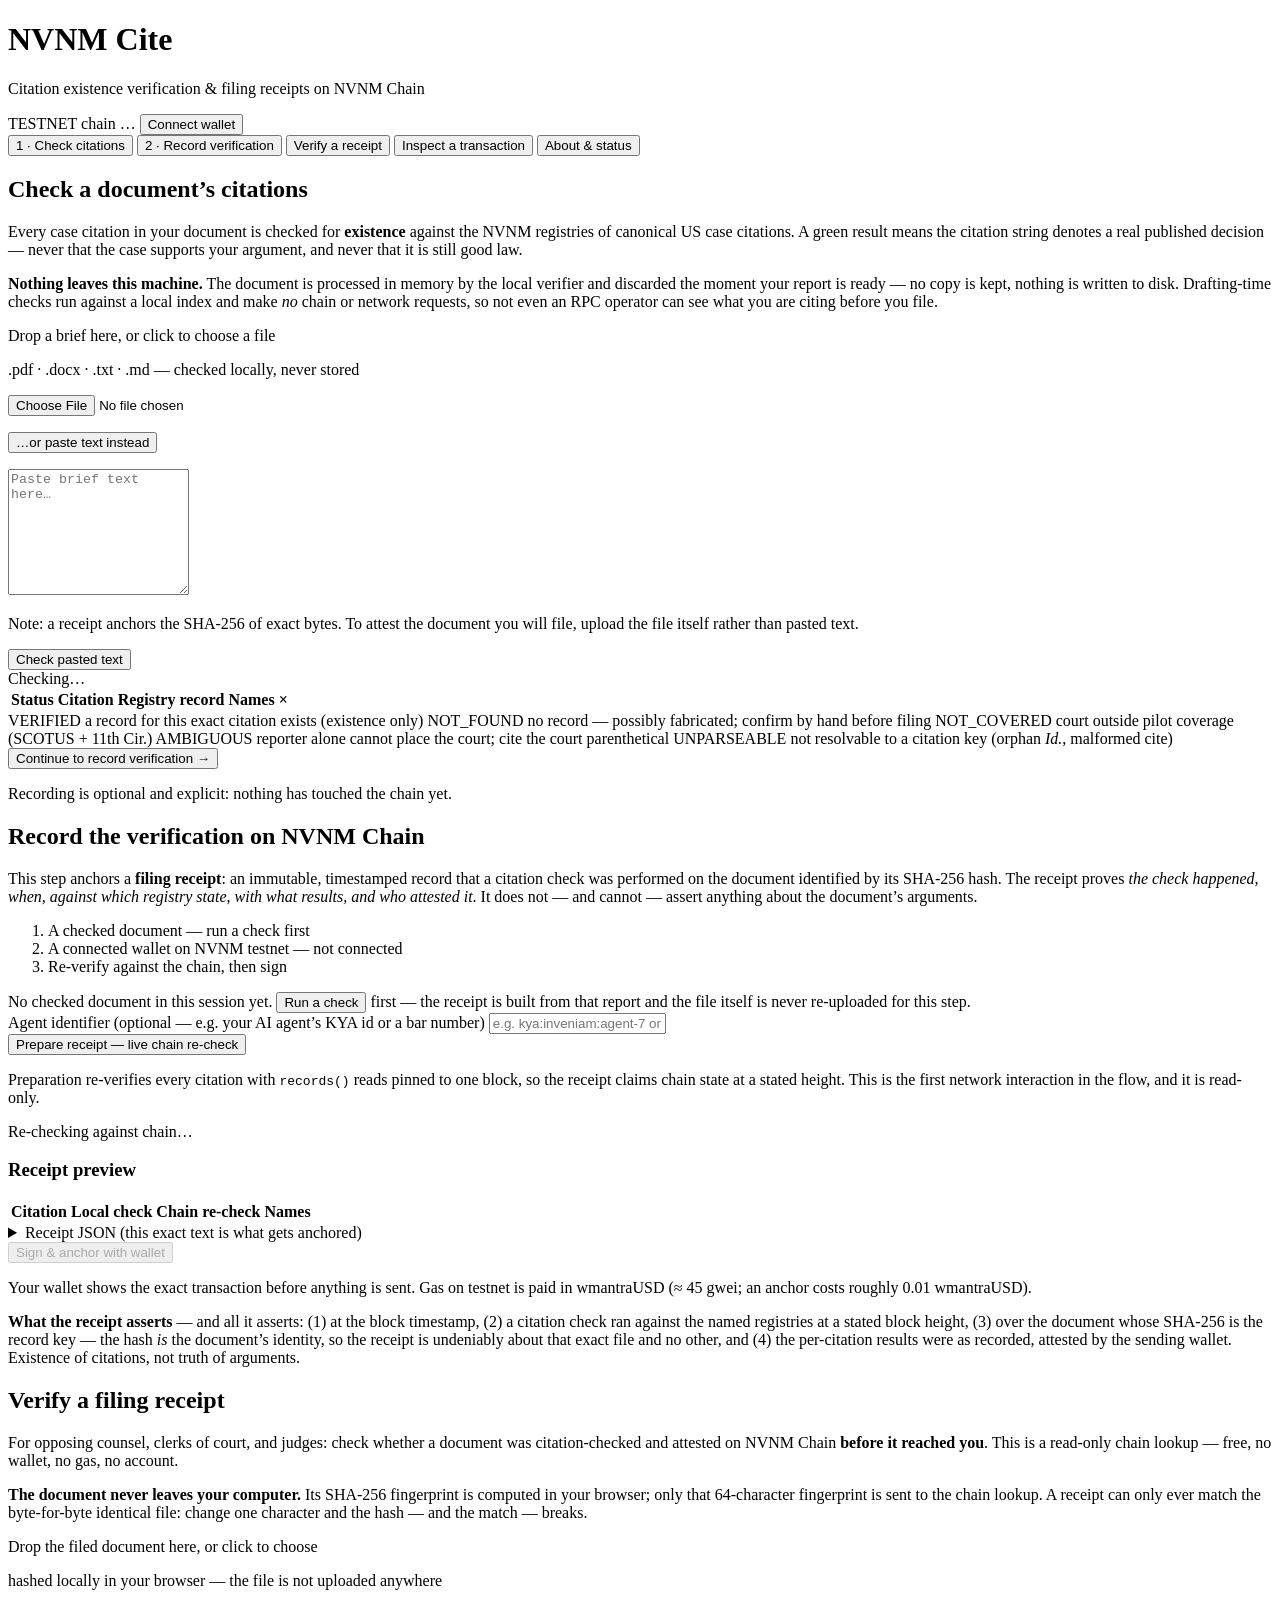
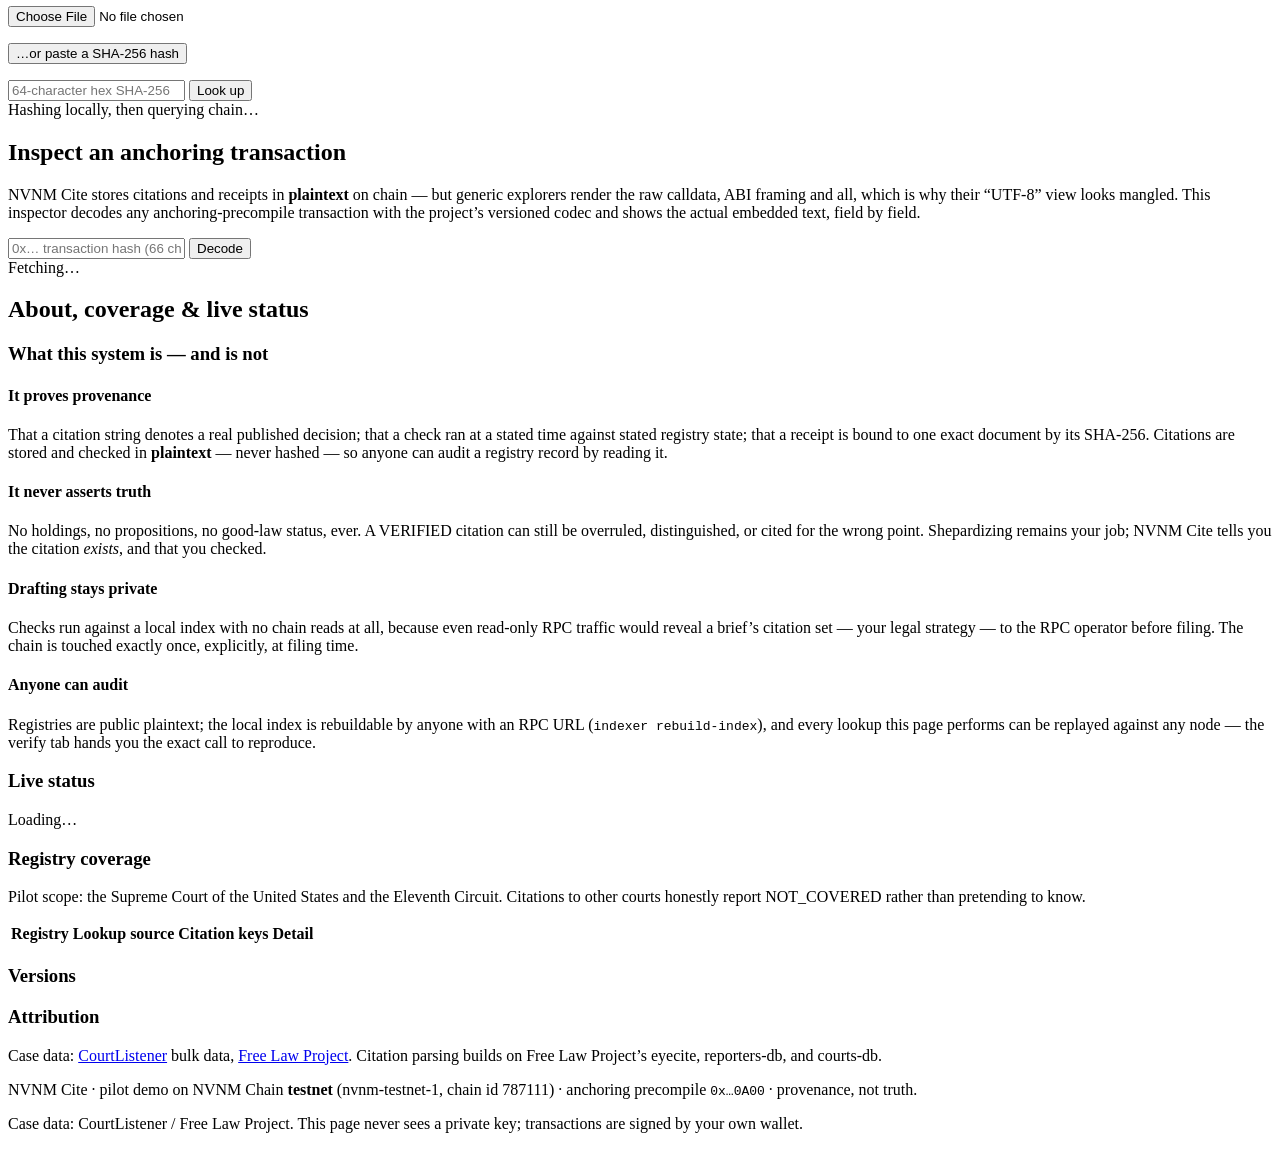
==== src/nvnm_cite/webapp/static/index.html @ 0bcef915 "webapp: lawyer-facing web demo - check / anchor receipt / free hash lookup / calldata decoder Stdlib" ====
<!doctype html>
<html lang="en">
<head>
<meta charset="utf-8">
<meta name="viewport" content="width=device-width, initial-scale=1">
<title>NVNM Cite — citation verification &amp; filing receipts</title>
<link rel="stylesheet" href="/app.css">
<link rel="icon" href="data:image/svg+xml,%3Csvg xmlns='http://www.w3.org/2000/svg' viewBox='0 0 100 100'%3E%3Ctext y='80' font-size='80'%3E%E2%9A%96%EF%B8%8F%3C/text%3E%3C/svg%3E">
</head>
<body>

<header class="masthead">
  <div class="masthead-inner">
    <div class="brand">
      <h1>NVNM&nbsp;Cite</h1>
      <p class="tagline">Citation existence verification &amp; filing receipts on NVNM&nbsp;Chain</p>
    </div>
    <div class="head-right">
      <span class="badge badge-testnet" id="net-badge" title="All activity here is on the NVNM test network">TESTNET</span>
      <span class="badge badge-muted" id="chain-badge">chain&nbsp;…</span>
      <button id="wallet-btn" class="btn btn-outline">Connect wallet</button>
    </div>
  </div>
  <div id="global-banner" class="banner hidden"></div>
</header>

<nav class="tabs" id="tabs">
  <button class="tab active" data-tab="check">1&nbsp;·&nbsp;Check citations</button>
  <button class="tab" data-tab="record">2&nbsp;·&nbsp;Record verification</button>
  <button class="tab" data-tab="verify">Verify a receipt</button>
  <button class="tab" data-tab="inspect">Inspect a transaction</button>
  <button class="tab" data-tab="about">About &amp; status</button>
</nav>

<main>

<!-- ============ 1 · CHECK ============ -->
<section class="panel active" id="panel-check">
  <div class="panel-head">
    <h2>Check a document’s citations</h2>
    <p>Every case citation in your document is checked for <strong>existence</strong> against the
    NVNM registries of canonical US case citations. A green result means the citation string
    denotes a real published decision — never that the case supports your argument, and never
    that it is still good law.</p>
  </div>

  <div class="callout callout-privacy">
    <strong>Nothing leaves this machine.</strong> The document is processed in memory by the local
    verifier and discarded the moment your report is ready — no copy is kept, nothing is written to
    disk. Drafting-time checks run against a local index and make <em>no</em> chain or network
    requests, so not even an RPC operator can see what you are citing before you file.
  </div>

  <div id="check-drop" class="dropzone" tabindex="0" role="button"
       aria-label="Upload a document to check">
    <p class="dz-main">Drop a brief here, or click to choose a file</p>
    <p class="dz-sub">.pdf · .docx · .txt · .md — checked locally, never stored</p>
  </div>
  <input type="file" id="check-file" class="hidden" accept=".pdf,.docx,.txt,.md,.text">
  <p class="alt-action"><button id="paste-toggle" class="linklike">…or paste text instead</button></p>
  <div id="paste-area" class="hidden">
    <textarea id="paste-text" rows="8" placeholder="Paste brief text here…"></textarea>
    <p class="hint">Note: a receipt anchors the SHA-256 of exact bytes. To attest the document you
    will file, upload the file itself rather than pasted text.</p>
    <button id="paste-check" class="btn">Check pasted text</button>
  </div>

  <div id="check-busy" class="busy hidden">Checking…</div>
  <div id="check-error" class="error hidden"></div>
  <div id="check-result" class="hidden">
    <div class="doc-card" id="check-doc"></div>
    <div class="summary-chips" id="check-summary"></div>
    <div id="check-warning"></div>
    <table class="cite-table" id="check-table">
      <thead><tr>
        <th>Status</th><th>Citation</th><th>Registry record</th><th>Names</th><th>×</th>
      </tr></thead>
      <tbody></tbody>
    </table>
    <div class="legend">
      <span><span class="chip chip-VERIFIED">VERIFIED</span> a record for this exact citation exists (existence only)</span>
      <span><span class="chip chip-NOT_FOUND">NOT_FOUND</span> no record — possibly fabricated; confirm by hand before filing</span>
      <span><span class="chip chip-NOT_COVERED">NOT_COVERED</span> court outside pilot coverage (SCOTUS + 11th Cir.)</span>
      <span><span class="chip chip-AMBIGUOUS_JURISDICTION">AMBIGUOUS</span> reporter alone cannot place the court; cite the court parenthetical</span>
      <span><span class="chip chip-UNPARSEABLE">UNPARSEABLE</span> not resolvable to a citation key (orphan <em>Id.</em>, malformed cite)</span>
    </div>
    <div class="next-step">
      <button id="to-record" class="btn btn-primary">Continue to record verification →</button>
      <p class="hint">Recording is optional and explicit: nothing has touched the chain yet.</p>
    </div>
  </div>
</section>

<!-- ============ 2 · RECORD ============ -->
<section class="panel" id="panel-record">
  <div class="panel-head">
    <h2>Record the verification on NVNM Chain</h2>
    <p>This step anchors a <strong>filing receipt</strong>: an immutable, timestamped record that a
    citation check was performed on the document identified by its SHA-256 hash. The receipt proves
    <em>the check happened, when, against which registry state, with what results, and who attested
    it</em>. It does not — and cannot — assert anything about the document’s arguments.</p>
  </div>

  <ol class="steps">
    <li id="step-report" class="step">A checked document <span class="step-state" id="step-report-state">— run a check first</span></li>
    <li id="step-wallet" class="step">A connected wallet on NVNM testnet <span class="step-state" id="step-wallet-state">— not connected</span></li>
    <li id="step-anchor" class="step">Re-verify against the chain, then sign</li>
  </ol>

  <div id="record-nodoc" class="callout">No checked document in this session yet.
    <button class="linklike" id="record-gocheck">Run a check</button> first — the receipt is built
    from that report and the file itself is never re-uploaded for this step.</div>

  <div id="record-main" class="hidden">
    <div class="doc-card" id="record-doc"></div>

    <div class="field-row">
      <label for="kya-id">Agent identifier (optional — e.g. your AI agent’s KYA id or a bar number)</label>
      <input type="text" id="kya-id" maxlength="120" placeholder="e.g. kya:inveniam:agent-7 or attorney-of-record">
    </div>

    <button id="prepare-btn" class="btn btn-primary">Prepare receipt — live chain re-check</button>
    <p class="hint">Preparation re-verifies every citation with <code>records()</code> reads pinned
    to one block, so the receipt claims chain state at a stated height. This is the first network
    interaction in the flow, and it is read-only.</p>

    <div id="prepare-busy" class="busy hidden">Re-checking against chain…</div>
    <div id="prepare-error" class="error hidden"></div>

    <div id="prepare-result" class="hidden">
      <h3>Receipt preview</h3>
      <div class="kv" id="prepare-meta"></div>
      <table class="cite-table" id="prepare-table">
        <thead><tr><th>Citation</th><th>Local check</th><th>Chain re-check</th><th>Names</th></tr></thead>
        <tbody></tbody>
      </table>
      <details class="json-details"><summary>Receipt JSON (this exact text is what gets anchored)</summary>
        <pre id="receipt-json" class="codeblock"></pre>
      </details>
      <div id="size-meter" class="size-meter"></div>
      <div id="setup-box" class="hidden callout callout-warn"></div>
      <div id="probe-box"></div>
      <button id="anchor-btn" class="btn btn-primary" disabled>Sign &amp; anchor with wallet</button>
      <p class="hint">Your wallet shows the exact transaction before anything is sent. Gas on
      testnet is paid in wmantraUSD (≈ 45&nbsp;gwei; an anchor costs roughly 0.01&nbsp;wmantraUSD).</p>
    </div>

    <div id="anchor-status" class="hidden"></div>
  </div>

  <div class="callout">
    <strong>What the receipt asserts</strong> — and all it asserts: (1) at the block timestamp, (2)
    a citation check ran against the named registries at a stated block height, (3) over the
    document whose SHA-256 is the record key — the hash <em>is</em> the document’s identity, so the
    receipt is undeniably about that exact file and no other, and (4) the per-citation results were
    as recorded, attested by the sending wallet. Existence of citations, not truth of arguments.
  </div>
</section>

<!-- ============ VERIFY ============ -->
<section class="panel" id="panel-verify">
  <div class="panel-head">
    <h2>Verify a filing receipt</h2>
    <p>For opposing counsel, clerks of court, and judges: check whether a document was
    citation-checked and attested on NVNM Chain <strong>before it reached you</strong>. This is a
    read-only chain lookup — free, no wallet, no gas, no account.</p>
  </div>

  <div class="callout callout-privacy">
    <strong>The document never leaves your computer.</strong> Its SHA-256 fingerprint is computed
    in your browser; only that 64-character fingerprint is sent to the chain lookup. A receipt can
    only ever match the byte-for-byte identical file: change one character and the hash — and the
    match — breaks.
  </div>

  <div id="verify-drop" class="dropzone" tabindex="0" role="button"
       aria-label="Choose a document to verify">
    <p class="dz-main">Drop the filed document here, or click to choose</p>
    <p class="dz-sub">hashed locally in your browser — the file is not uploaded anywhere</p>
  </div>
  <input type="file" id="verify-file" class="hidden">
  <p class="alt-action"><button id="hash-toggle" class="linklike">…or paste a SHA-256 hash</button></p>
  <div id="hash-area" class="hidden field-row">
    <input type="text" id="hash-input" maxlength="64" placeholder="64-character hex SHA-256" spellcheck="false">
    <button id="hash-lookup" class="btn">Look up</button>
  </div>

  <div id="verify-busy" class="busy hidden">Hashing locally, then querying chain…</div>
  <div id="verify-error" class="error hidden"></div>
  <div id="verify-result" class="hidden"></div>
</section>

<!-- ============ INSPECT ============ -->
<section class="panel" id="panel-inspect">
  <div class="panel-head">
    <h2>Inspect an anchoring transaction</h2>
    <p>NVNM Cite stores citations and receipts in <strong>plaintext</strong> on chain — but generic
    explorers render the raw calldata, ABI framing and all, which is why their “UTF-8” view looks
    mangled. This inspector decodes any anchoring-precompile transaction with the project’s
    versioned codec and shows the actual embedded text, field by field.</p>
  </div>
  <div class="field-row">
    <input type="text" id="tx-input" maxlength="66" spellcheck="false"
           placeholder="0x… transaction hash (66 characters)">
    <button id="tx-inspect" class="btn">Decode</button>
  </div>
  <div id="inspect-busy" class="busy hidden">Fetching…</div>
  <div id="inspect-error" class="error hidden"></div>
  <div id="inspect-result" class="hidden"></div>
</section>

<!-- ============ ABOUT ============ -->
<section class="panel" id="panel-about">
  <div class="panel-head">
    <h2>About, coverage &amp; live status</h2>
  </div>

  <h3>What this system is — and is not</h3>
  <div class="about-grid">
    <div class="about-card">
      <h4>It proves provenance</h4>
      <p>That a citation string denotes a real published decision; that a check ran at a stated
      time against stated registry state; that a receipt is bound to one exact document by its
      SHA-256. Citations are stored and checked in <strong>plaintext</strong> — never hashed — so
      anyone can audit a registry record by reading it.</p>
    </div>
    <div class="about-card">
      <h4>It never asserts truth</h4>
      <p>No holdings, no propositions, no good-law status, ever. A VERIFIED citation can still be
      overruled, distinguished, or cited for the wrong point. Shepardizing remains your job;
      NVNM&nbsp;Cite tells you the citation <em>exists</em>, and that you checked.</p>
    </div>
    <div class="about-card">
      <h4>Drafting stays private</h4>
      <p>Checks run against a local index with no chain reads at all, because even read-only RPC
      traffic would reveal a brief’s citation set — your legal strategy — to the RPC operator
      before filing. The chain is touched exactly once, explicitly, at filing time.</p>
    </div>
    <div class="about-card">
      <h4>Anyone can audit</h4>
      <p>Registries are public plaintext; the local index is rebuildable by anyone with an RPC URL
      (<code>indexer rebuild-index</code>), and every lookup this page performs can be replayed
      against any node — the verify tab hands you the exact call to reproduce.</p>
    </div>
  </div>

  <h3>Live status</h3>
  <div id="about-status" class="kv">Loading…</div>

  <h3>Registry coverage</h3>
  <p class="hint">Pilot scope: the Supreme Court of the United States and the Eleventh Circuit.
  Citations to other courts honestly report NOT_COVERED rather than pretending to know.</p>
  <table class="cite-table" id="coverage-table">
    <thead><tr><th>Registry</th><th>Lookup source</th><th>Citation keys</th><th>Detail</th></tr></thead>
    <tbody></tbody>
  </table>

  <h3>Versions</h3>
  <div id="about-versions" class="kv"></div>

  <h3>Attribution</h3>
  <p id="about-attribution">Case data: <a href="https://www.courtlistener.com" rel="noopener">CourtListener</a>
  bulk data, <a href="https://free.law" rel="noopener">Free Law Project</a>. Citation parsing builds on
  Free Law Project’s eyecite, reporters-db, and courts-db.</p>
</section>

</main>

<footer>
  <p>NVNM Cite · pilot demo on NVNM Chain <strong>testnet</strong> (nvnm-testnet-1, chain id 787111) ·
  anchoring precompile <code>0x…0A00</code> · provenance, not truth.</p>
  <p>Case data: CourtListener / Free Law Project. This page never sees a private key; transactions
  are signed by your own wallet.</p>
</footer>

<script src="/app.js"></script>
</body>
</html>
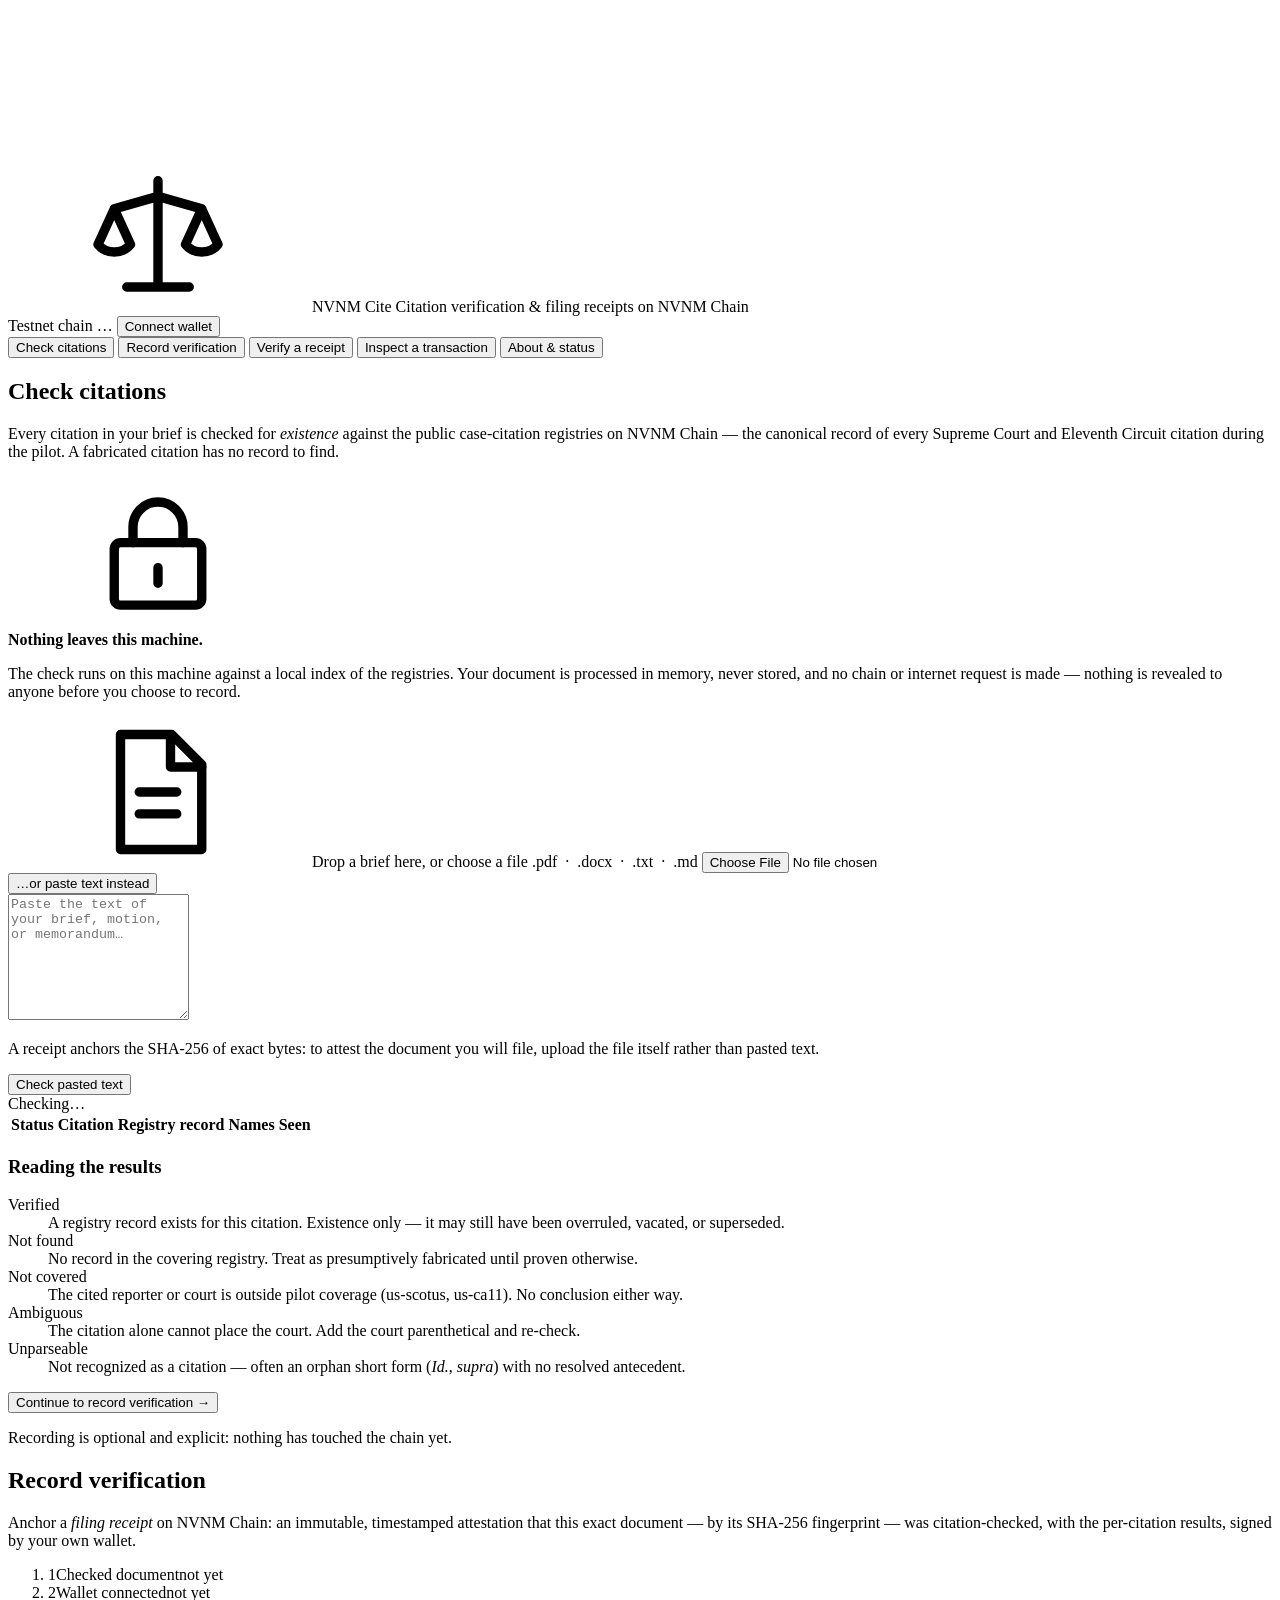
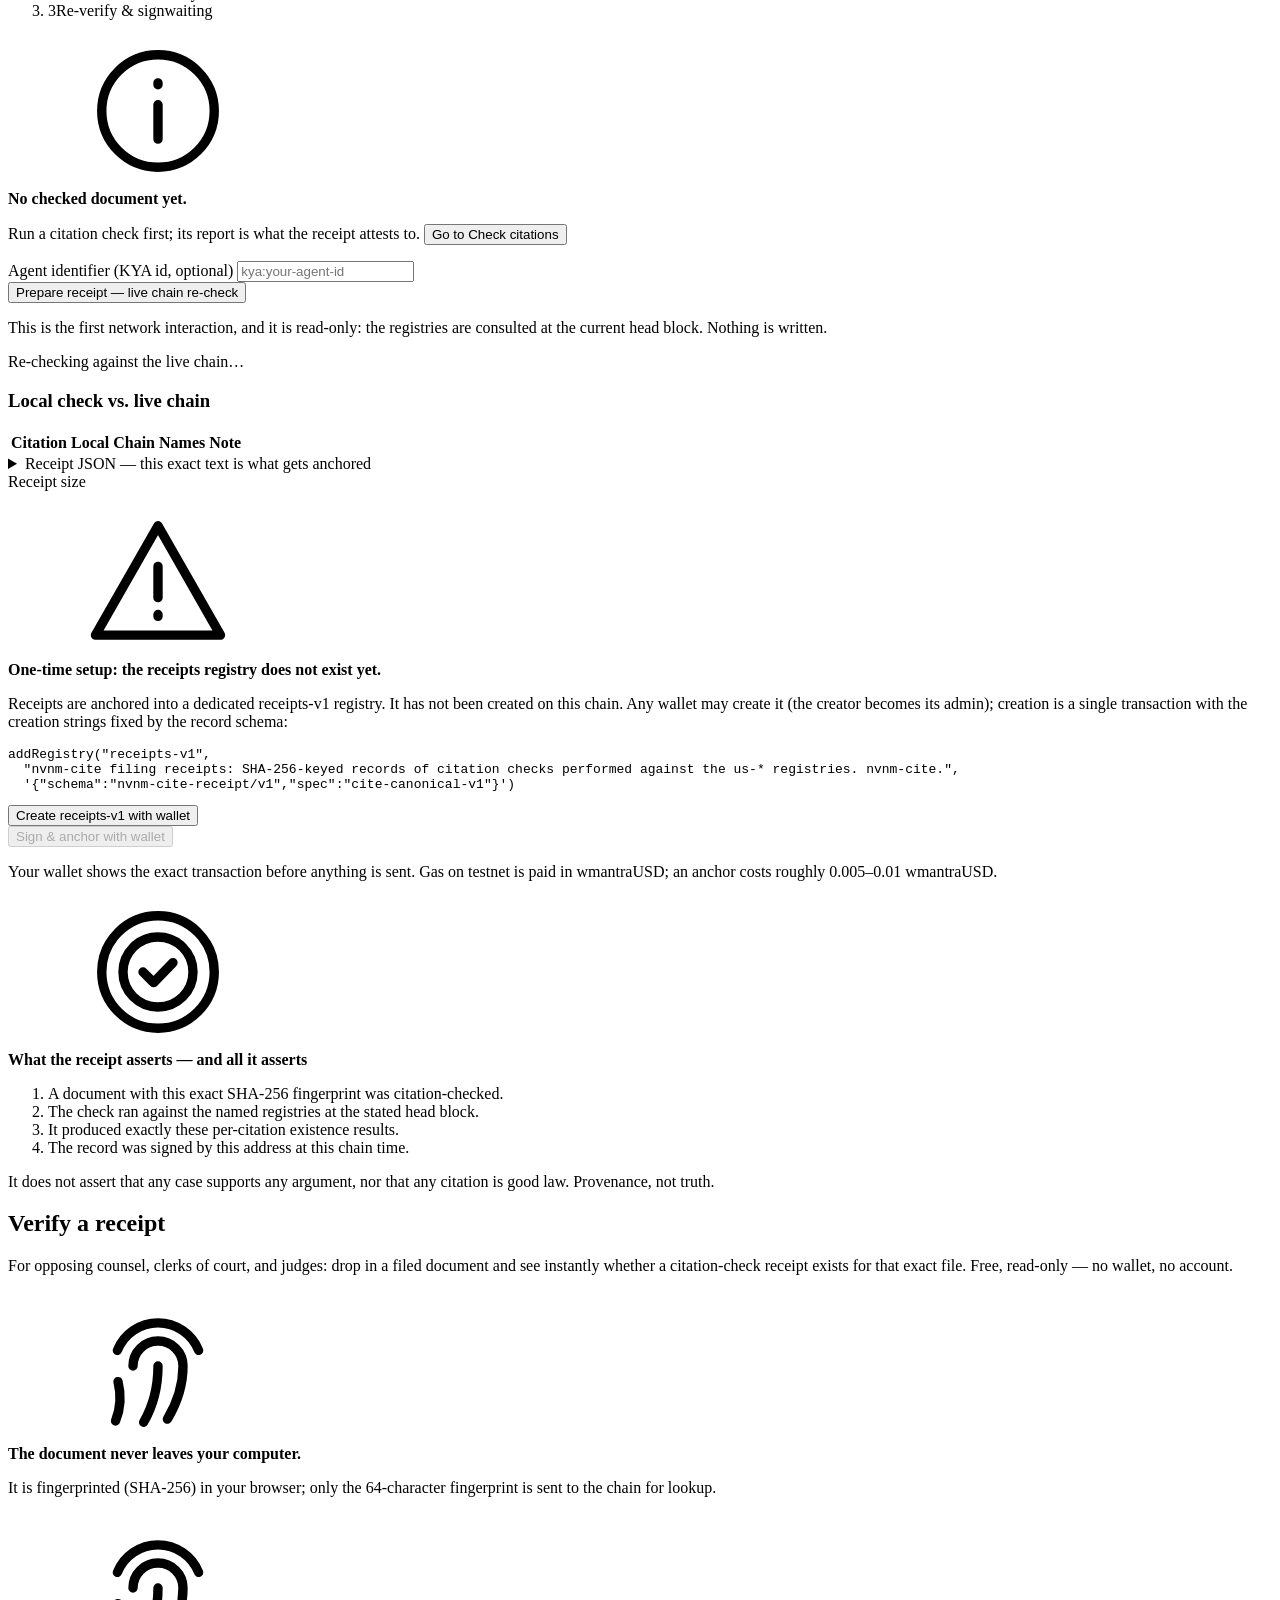
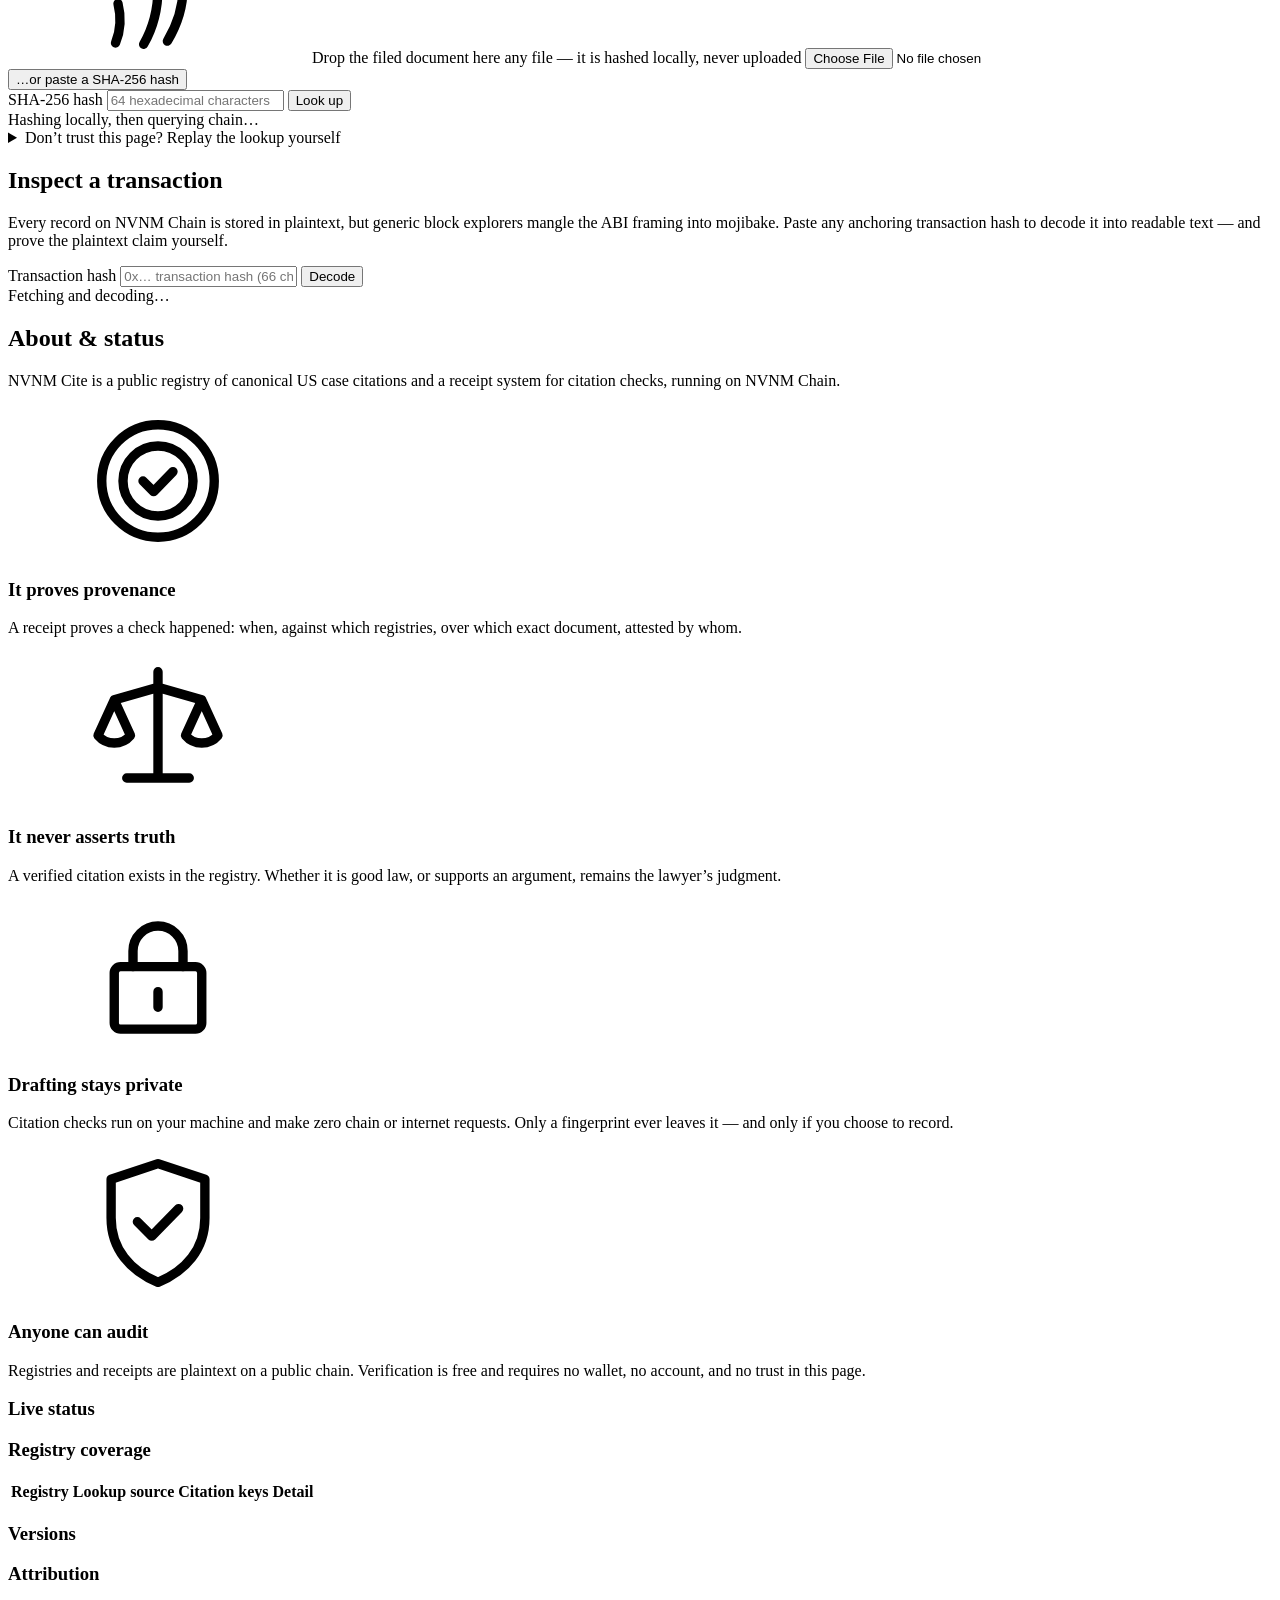
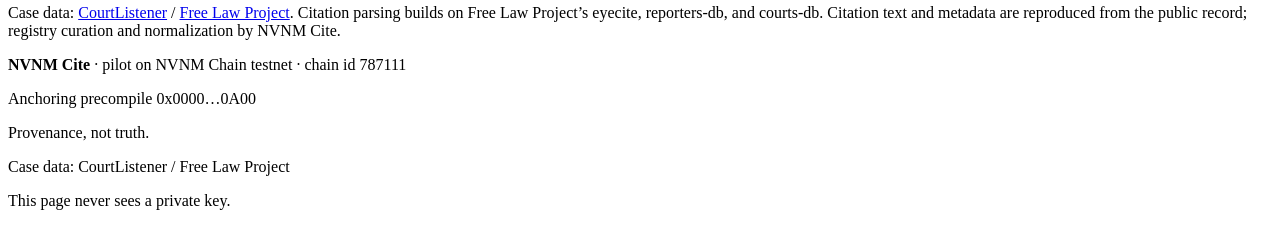
==== commit fc7348b8: "webapp: enterprise UI from Claude Design handoff - fonts self-hosted, contract preserved index.html/" ====
--- a/src/nvnm_cite/webapp/static/index.html
+++ b/src/nvnm_cite/webapp/static/index.html
@@ -1,278 +1,370 @@
-<!doctype html>
+<!DOCTYPE html>
 <html lang="en">
 <head>
 <meta charset="utf-8">
 <meta name="viewport" content="width=device-width, initial-scale=1">
-<title>NVNM Cite — citation verification &amp; filing receipts</title>
+<title>NVNM Cite — Citation verification &amp; filing receipts</title>
 <link rel="stylesheet" href="/app.css">
-<link rel="icon" href="data:image/svg+xml,%3Csvg xmlns='http://www.w3.org/2000/svg' viewBox='0 0 100 100'%3E%3Ctext y='80' font-size='80'%3E%E2%9A%96%EF%B8%8F%3C/text%3E%3C/svg%3E">
+<link rel="icon" href="data:image/svg+xml,%3Csvg xmlns='http://www.w3.org/2000/svg' viewBox='0 0 24 24' fill='none' stroke='%231c3354' stroke-width='1.5' stroke-linecap='round' stroke-linejoin='round'%3E%3Cpath d='M12 3v17M7 20h10M12 5.5 5 7.5M12 5.5l7 2M5 7.5l-2.6 5.7a3.4 3.4 0 0 0 5.2 0L5 7.5ZM19 7.5l-2.6 5.7a3.4 3.4 0 0 0 5.2 0L19 7.5Z'/%3E%3C/svg%3E">
+<script src="/app.js" defer></script>
 </head>
 <body>
 
+<svg class="sprite" aria-hidden="true" focusable="false">
+  <symbol fill="none" stroke="currentColor" stroke-width="1.5" stroke-linecap="round" stroke-linejoin="round" id="i-scales" viewBox="0 0 24 24"><path d="M12 3v17M7 20h10M12 5.5 5 7.5M12 5.5l7 2M5 7.5l-2.6 5.7a3.4 3.4 0 0 0 5.2 0L5 7.5ZM19 7.5l-2.6 5.7a3.4 3.4 0 0 0 5.2 0L19 7.5Z"></path></symbol>
+  <symbol fill="none" stroke="currentColor" stroke-width="1.5" stroke-linecap="round" stroke-linejoin="round" id="i-shield" viewBox="0 0 24 24"><path d="M12 2.5 19.5 5v6.2c0 5-3.1 8.5-7.5 10.3-4.4-1.8-7.5-5.3-7.5-10.3V5L12 2.5Z"></path><path d="m8.7 11.8 2.3 2.3 4.3-4.4"></path></symbol>
+  <symbol fill="none" stroke="currentColor" stroke-width="1.5" stroke-linecap="round" stroke-linejoin="round" id="i-doc" viewBox="0 0 24 24"><path d="M6 2.8h8.2L19 7.6v13.6H6V2.8Z"></path><path d="M14 3v5h5M9 12h6M9 15.5h6"></path></symbol>
+  <symbol fill="none" stroke="currentColor" stroke-width="1.5" stroke-linecap="round" stroke-linejoin="round" id="i-fingerprint" viewBox="0 0 24 24"><path d="M5.5 9.5a7 7 0 0 1 13 0"></path><path d="M8 12a4 4 0 0 1 8 0c0 3-1 6-2.5 8.5"></path><path d="M12 12c0 3.4-.8 6.4-2.3 9"></path><path d="M5.6 14.5c.6 2.4.3 4.6-.4 6.3"></path></symbol>
+  <symbol fill="none" stroke="currentColor" stroke-width="1.5" stroke-linecap="round" stroke-linejoin="round" id="i-linkout" viewBox="0 0 24 24"><path d="M10 4H4v16h16v-6"></path><path d="M14 3h7v7M21 3l-9.5 9.5"></path></symbol>
+  <symbol fill="none" stroke="currentColor" stroke-width="1.5" stroke-linecap="round" stroke-linejoin="round" id="i-seal" viewBox="0 0 24 24"><circle cx="12" cy="12" r="9"></circle><circle cx="12" cy="12" r="5.6"></circle><path d="m9.6 12 1.7 1.7 3.1-3.2"></path></symbol>
+  <symbol fill="none" stroke="currentColor" stroke-width="1.5" stroke-linecap="round" stroke-linejoin="round" id="i-lock" viewBox="0 0 24 24"><rect x="5" y="10.5" width="14" height="10" rx="1"></rect><path d="M8 10.5V8a4 4 0 0 1 8 0v2.5M12 14.5v2.5"></path></symbol>
+  <symbol fill="none" stroke="currentColor" stroke-width="1.5" stroke-linecap="round" stroke-linejoin="round" id="i-alert" viewBox="0 0 24 24"><path d="M12 3 22 20.5H2L12 3Z"></path><path d="M12 9.5v5M12 17.2v.3"></path></symbol>
+  <symbol fill="none" stroke="currentColor" stroke-width="1.5" stroke-linecap="round" stroke-linejoin="round" id="i-copy" viewBox="0 0 24 24"><rect x="8.5" y="8.5" width="12" height="12" rx="1"></rect><path d="M15.5 8.5v-5h-12v12h5"></path></symbol>
+  <symbol fill="none" stroke="currentColor" stroke-width="1.5" stroke-linecap="round" stroke-linejoin="round" id="i-info" viewBox="0 0 24 24"><circle cx="12" cy="12" r="9"></circle><path d="M12 11v5.5M12 7.5v.3"></path></symbol>
+</svg>
+
 <header class="masthead">
-  <div class="masthead-inner">
+  <div class="shell masthead-row">
     <div class="brand">
-      <h1>NVNM&nbsp;Cite</h1>
-      <p class="tagline">Citation existence verification &amp; filing receipts on NVNM&nbsp;Chain</p>
-    </div>
-    <div class="head-right">
-      <span class="badge badge-testnet" id="net-badge" title="All activity here is on the NVNM test network">TESTNET</span>
-      <span class="badge badge-muted" id="chain-badge">chain&nbsp;…</span>
-      <button id="wallet-btn" class="btn btn-outline">Connect wallet</button>
+      <span class="brand-mark"><svg class="ic" aria-hidden="true"><use href="#i-scales"></use></svg></span>
+      <span class="brand-text">
+        <span class="brand-name">NVNM&nbsp;Cite</span>
+        <span class="brand-sub">Citation verification &amp; filing receipts on NVNM&nbsp;Chain</span>
+      </span>
+    </div>
+    <div class="masthead-status">
+      <span id="net-badge" class="badge badge-testnet">Testnet</span>
+      <span id="chain-badge" class="badge badge-muted">chain …</span>
+      <button id="wallet-btn" class="btn btn-outline btn-wallet" type="button">Connect wallet</button>
     </div>
   </div>
-  <div id="global-banner" class="banner hidden"></div>
+  <div id="global-banner" class="banner hidden" role="status"></div>
+  <nav class="shell" aria-label="Sections">
+    <div id="tabs" class="tabs" role="tablist">
+      <button class="tab active" data-tab="check" type="button" id="tab-check" role="tab" aria-selected="true" aria-controls="panel-check">Check citations</button>
+      <button class="tab" data-tab="record" type="button" id="tab-record" role="tab" aria-selected="false" aria-controls="panel-record">Record verification</button>
+      <button class="tab" data-tab="verify" type="button" id="tab-verify" role="tab" aria-selected="false" aria-controls="panel-verify">Verify a receipt</button>
+      <button class="tab" data-tab="inspect" type="button" id="tab-inspect" role="tab" aria-selected="false" aria-controls="panel-inspect">Inspect a transaction</button>
+      <button class="tab" data-tab="about" type="button" id="tab-about" role="tab" aria-selected="false" aria-controls="panel-about">About &amp; status</button>
+    </div>
+  </nav>
 </header>
 
-<nav class="tabs" id="tabs">
-  <button class="tab active" data-tab="check">1&nbsp;·&nbsp;Check citations</button>
-  <button class="tab" data-tab="record">2&nbsp;·&nbsp;Record verification</button>
-  <button class="tab" data-tab="verify">Verify a receipt</button>
-  <button class="tab" data-tab="inspect">Inspect a transaction</button>
-  <button class="tab" data-tab="about">About &amp; status</button>
-</nav>
-
-<main>
-
-<!-- ============ 1 · CHECK ============ -->
-<section class="panel active" id="panel-check">
-  <div class="panel-head">
-    <h2>Check a document’s citations</h2>
-    <p>Every case citation in your document is checked for <strong>existence</strong> against the
-    NVNM registries of canonical US case citations. A green result means the citation string
-    denotes a real published decision — never that the case supports your argument, and never
-    that it is still good law.</p>
-  </div>
-
-  <div class="callout callout-privacy">
-    <strong>Nothing leaves this machine.</strong> The document is processed in memory by the local
-    verifier and discarded the moment your report is ready — no copy is kept, nothing is written to
-    disk. Drafting-time checks run against a local index and make <em>no</em> chain or network
-    requests, so not even an RPC operator can see what you are citing before you file.
-  </div>
-
-  <div id="check-drop" class="dropzone" tabindex="0" role="button"
-       aria-label="Upload a document to check">
-    <p class="dz-main">Drop a brief here, or click to choose a file</p>
-    <p class="dz-sub">.pdf · .docx · .txt · .md — checked locally, never stored</p>
-  </div>
-  <input type="file" id="check-file" class="hidden" accept=".pdf,.docx,.txt,.md,.text">
-  <p class="alt-action"><button id="paste-toggle" class="linklike">…or paste text instead</button></p>
-  <div id="paste-area" class="hidden">
-    <textarea id="paste-text" rows="8" placeholder="Paste brief text here…"></textarea>
-    <p class="hint">Note: a receipt anchors the SHA-256 of exact bytes. To attest the document you
-    will file, upload the file itself rather than pasted text.</p>
-    <button id="paste-check" class="btn">Check pasted text</button>
-  </div>
-
-  <div id="check-busy" class="busy hidden">Checking…</div>
-  <div id="check-error" class="error hidden"></div>
-  <div id="check-result" class="hidden">
-    <div class="doc-card" id="check-doc"></div>
-    <div class="summary-chips" id="check-summary"></div>
-    <div id="check-warning"></div>
-    <table class="cite-table" id="check-table">
-      <thead><tr>
-        <th>Status</th><th>Citation</th><th>Registry record</th><th>Names</th><th>×</th>
-      </tr></thead>
-      <tbody></tbody>
-    </table>
-    <div class="legend">
-      <span><span class="chip chip-VERIFIED">VERIFIED</span> a record for this exact citation exists (existence only)</span>
-      <span><span class="chip chip-NOT_FOUND">NOT_FOUND</span> no record — possibly fabricated; confirm by hand before filing</span>
-      <span><span class="chip chip-NOT_COVERED">NOT_COVERED</span> court outside pilot coverage (SCOTUS + 11th Cir.)</span>
-      <span><span class="chip chip-AMBIGUOUS_JURISDICTION">AMBIGUOUS</span> reporter alone cannot place the court; cite the court parenthetical</span>
-      <span><span class="chip chip-UNPARSEABLE">UNPARSEABLE</span> not resolvable to a citation key (orphan <em>Id.</em>, malformed cite)</span>
-    </div>
-    <div class="next-step">
-      <button id="to-record" class="btn btn-primary">Continue to record verification →</button>
-      <p class="hint">Recording is optional and explicit: nothing has touched the chain yet.</p>
-    </div>
-  </div>
-</section>
-
-<!-- ============ 2 · RECORD ============ -->
-<section class="panel" id="panel-record">
-  <div class="panel-head">
-    <h2>Record the verification on NVNM Chain</h2>
-    <p>This step anchors a <strong>filing receipt</strong>: an immutable, timestamped record that a
-    citation check was performed on the document identified by its SHA-256 hash. The receipt proves
-    <em>the check happened, when, against which registry state, with what results, and who attested
-    it</em>. It does not — and cannot — assert anything about the document’s arguments.</p>
-  </div>
-
-  <ol class="steps">
-    <li id="step-report" class="step">A checked document <span class="step-state" id="step-report-state">— run a check first</span></li>
-    <li id="step-wallet" class="step">A connected wallet on NVNM testnet <span class="step-state" id="step-wallet-state">— not connected</span></li>
-    <li id="step-anchor" class="step">Re-verify against the chain, then sign</li>
-  </ol>
-
-  <div id="record-nodoc" class="callout">No checked document in this session yet.
-    <button class="linklike" id="record-gocheck">Run a check</button> first — the receipt is built
-    from that report and the file itself is never re-uploaded for this step.</div>
-
-  <div id="record-main" class="hidden">
-    <div class="doc-card" id="record-doc"></div>
-
-    <div class="field-row">
-      <label for="kya-id">Agent identifier (optional — e.g. your AI agent’s KYA id or a bar number)</label>
-      <input type="text" id="kya-id" maxlength="120" placeholder="e.g. kya:inveniam:agent-7 or attorney-of-record">
-    </div>
-
-    <button id="prepare-btn" class="btn btn-primary">Prepare receipt — live chain re-check</button>
-    <p class="hint">Preparation re-verifies every citation with <code>records()</code> reads pinned
-    to one block, so the receipt claims chain state at a stated height. This is the first network
-    interaction in the flow, and it is read-only.</p>
-
-    <div id="prepare-busy" class="busy hidden">Re-checking against chain…</div>
-    <div id="prepare-error" class="error hidden"></div>
-
-    <div id="prepare-result" class="hidden">
-      <h3>Receipt preview</h3>
-      <div class="kv" id="prepare-meta"></div>
-      <table class="cite-table" id="prepare-table">
-        <thead><tr><th>Citation</th><th>Local check</th><th>Chain re-check</th><th>Names</th></tr></thead>
+<main class="shell">
+
+  <!-- ════════ TAB 1 · CHECK ════════ -->
+  <section class="panel active" id="panel-check" role="tabpanel" aria-labelledby="tab-check">
+    <div class="panel-head">
+      <h2>Check citations</h2>
+      <p class="lede">Every citation in your brief is checked for <em>existence</em> against the public
+      case-citation registries on NVNM&nbsp;Chain — the canonical record of every Supreme&nbsp;Court and
+      Eleventh&nbsp;Circuit citation during the pilot. A fabricated citation has no record to find.</p>
+    </div>
+
+    <div class="callout callout-privacy">
+      <svg class="ic" aria-hidden="true"><use href="#i-lock"></use></svg>
+      <div>
+        <strong>Nothing leaves this machine.</strong>
+        <p>The check runs on this machine against a local index of the registries. Your document is
+        processed in memory, never stored, and no chain or internet request is made — nothing is
+        revealed to anyone before you choose to record.</p>
+      </div>
+    </div>
+
+    <div class="dropzone" id="check-drop" role="button" tabindex="0" aria-label="Drop a document or press Enter to choose a file">
+      <svg class="ic dz-icon" aria-hidden="true"><use href="#i-doc"></use></svg>
+      <span class="dz-main">Drop a brief here, or choose a file</span>
+      <span class="dz-sub">.pdf&ensp;·&ensp;.docx&ensp;·&ensp;.txt&ensp;·&ensp;.md</span>
+      <input type="file" id="check-file" class="visually-hidden" accept=".pdf,.docx,.txt,.md,.text" tabindex="-1">
+    </div>
+
+    <div class="alt-action">
+      <button id="paste-toggle" class="linklike" type="button">…or paste text instead</button>
+      <div id="paste-area" class="paste-area hidden">
+        <textarea id="paste-text" rows="8" spellcheck="false" placeholder="Paste the text of your brief, motion, or memorandum…"></textarea>
+        <p class="hint">A receipt anchors the SHA-256 of exact bytes: to attest the document you will
+        file, upload the file itself rather than pasted text.</p>
+        <button id="paste-check" class="btn btn-primary" type="button">Check pasted text</button>
+      </div>
+    </div>
+
+    <div id="check-busy" class="busy hidden" aria-live="polite"><span class="spinner" aria-hidden="true"></span><span>Checking…</span></div>
+    <div id="check-error" class="error hidden" role="alert"></div>
+
+    <div id="check-result" class="hidden">
+      <div id="check-doc" class="doc-card"></div>
+      <div id="check-summary" class="summary-chips"></div>
+      <div id="check-warning"></div>
+      <div class="table-scroll">
+        <table class="cite-table" id="check-table">
+          <thead>
+            <tr><th scope="col">Status</th><th scope="col">Citation</th><th scope="col">Registry record</th><th scope="col">Names</th><th scope="col" class="num">Seen</th></tr>
+          </thead>
+          <tbody></tbody>
+        </table>
+      </div>
+      <div class="legend">
+        <h3 class="overline">Reading the results</h3>
+        <dl>
+          <div><dt><span class="chip chip-VERIFIED">Verified</span></dt><dd>A registry record exists for this citation. Existence only — it may still have been overruled, vacated, or superseded.</dd></div>
+          <div><dt><span class="chip chip-NOT_FOUND">Not found</span></dt><dd>No record in the covering registry. Treat as presumptively fabricated until proven otherwise.</dd></div>
+          <div><dt><span class="chip chip-NOT_COVERED">Not covered</span></dt><dd>The cited reporter or court is outside pilot coverage (us-scotus, us-ca11). No conclusion either way.</dd></div>
+          <div><dt><span class="chip chip-AMBIGUOUS_JURISDICTION">Ambiguous</span></dt><dd>The citation alone cannot place the court. Add the court parenthetical and re-check.</dd></div>
+          <div><dt><span class="chip chip-UNPARSEABLE">Unparseable</span></dt><dd>Not recognized as a citation — often an orphan short form (<em>Id.</em>, <em>supra</em>) with no resolved antecedent.</dd></div>
+        </dl>
+      </div>
+      <div class="next-step">
+        <button id="to-record" class="btn btn-primary" type="button">Continue to record verification&nbsp;→</button>
+        <p class="hint">Recording is optional and explicit: nothing has touched the chain yet.</p>
+      </div>
+    </div>
+  </section>
+
+  <!-- ════════ TAB 2 · RECORD ════════ -->
+  <section class="panel" id="panel-record" role="tabpanel" aria-labelledby="tab-record">
+    <div class="panel-head">
+      <h2>Record verification</h2>
+      <p class="lede">Anchor a <em>filing receipt</em> on NVNM&nbsp;Chain: an immutable, timestamped attestation
+      that this exact document — by its SHA-256 fingerprint — was citation-checked, with the per-citation
+      results, signed by your own wallet.</p>
+    </div>
+
+    <ol class="steps">
+      <li class="step" id="step-report"><span class="step-n">1</span><span class="step-label">Checked document</span><span class="step-state" id="step-report-state">not yet</span></li>
+      <li class="step" id="step-wallet"><span class="step-n">2</span><span class="step-label">Wallet connected</span><span class="step-state" id="step-wallet-state">not yet</span></li>
+      <li class="step" id="step-anchor"><span class="step-n">3</span><span class="step-label">Re-verify &amp; sign</span><span class="step-state">waiting</span></li>
+    </ol>
+
+    <div id="record-nodoc" class="callout">
+      <svg class="ic" aria-hidden="true"><use href="#i-info"></use></svg>
+      <div>
+        <strong>No checked document yet.</strong>
+        <p>Run a citation check first; its report is what the receipt attests to.
+        <button id="record-gocheck" class="linklike" type="button">Go to Check citations</button></p>
+      </div>
+    </div>
+
+    <div id="record-main" class="hidden">
+      <div id="record-doc" class="doc-card"></div>
+
+      <div class="field-row">
+        <label for="kya-id">Agent identifier <span class="field-opt">(KYA id, optional)</span></label>
+        <input type="text" id="kya-id" class="mono" maxlength="120" placeholder="kya:your-agent-id" spellcheck="false">
+      </div>
+
+      <div class="action-row">
+        <button id="prepare-btn" class="btn btn-primary" type="button">Prepare receipt — live chain re-check</button>
+        <p class="hint">This is the first network interaction, and it is read-only: the registries are consulted
+        at the current head block. Nothing is written.</p>
+      </div>
+
+      <div id="prepare-busy" class="busy hidden" aria-live="polite"><span class="spinner" aria-hidden="true"></span><span>Re-checking against the live chain…</span></div>
+      <div id="prepare-error" class="error hidden" role="alert"></div>
+
+      <div id="prepare-result" class="hidden">
+        <div id="prepare-meta" class="kv"></div>
+
+        <h3 class="overline">Local check vs. live chain</h3>
+        <div class="table-scroll">
+          <table class="cite-table" id="prepare-table">
+            <thead>
+              <tr><th scope="col">Citation</th><th scope="col">Local</th><th scope="col">Chain</th><th scope="col">Names</th><th scope="col">Note</th></tr>
+            </thead>
+            <tbody></tbody>
+          </table>
+        </div>
+
+        <details class="json-details" id="receipt-json">
+          <summary>Receipt JSON — this exact text is what gets anchored</summary>
+          <pre class="codeblock"><code></code></pre>
+        </details>
+
+        <div id="size-meter" class="size-meter">
+          <div class="size-meter-row"><span class="size-label">Receipt size</span><span class="size-value mono"></span></div>
+          <div class="size-bar"><div class="size-fill"></div></div>
+          <p class="hint size-note"></p>
+        </div>
+
+        <div id="probe-box"></div>
+
+        <div id="setup-box" class="callout callout-warn hidden">
+          <svg class="ic" aria-hidden="true"><use href="#i-alert"></use></svg>
+          <div>
+            <strong>One-time setup: the receipts registry does not exist yet.</strong>
+            <p>Receipts are anchored into a dedicated <span class="mono">receipts-v1</span> registry. It has not
+            been created on this chain. Any wallet may create it (the creator becomes its admin); creation is a
+            single transaction with the creation strings fixed by the record schema:</p>
+            <pre class="codeblock"><code>addRegistry("receipts-v1",
+  "nvnm-cite filing receipts: SHA-256-keyed records of citation checks performed against the us-* registries. nvnm-cite.",
+  '{"schema":"nvnm-cite-receipt/v1","spec":"cite-canonical-v1"}')</code></pre>
+            <button class="btn btn-outline" type="button">Create receipts-v1 with wallet</button>
+          </div>
+        </div>
+
+        <div class="action-row">
+          <button id="anchor-btn" class="btn btn-primary" type="button" disabled>Sign &amp; anchor with wallet</button>
+          <p class="hint">Your wallet shows the exact transaction before anything is sent. Gas on testnet is
+          paid in wmantraUSD; an anchor costs roughly 0.005–0.01&nbsp;wmantraUSD.</p>
+        </div>
+        <div id="anchor-status" aria-live="polite"></div>
+      </div>
+
+      <div class="callout asserts-callout">
+        <svg class="ic" aria-hidden="true"><use href="#i-seal"></use></svg>
+        <div>
+          <strong>What the receipt asserts — and all it asserts</strong>
+          <ol class="asserts-list">
+            <li>A document with this exact SHA-256 fingerprint was citation-checked.</li>
+            <li>The check ran against the named registries at the stated head block.</li>
+            <li>It produced exactly these per-citation existence results.</li>
+            <li>The record was signed by this address at this chain time.</li>
+          </ol>
+          <p>It does not assert that any case supports any argument, nor that any citation is good law.
+          Provenance, not truth.</p>
+        </div>
+      </div>
+    </div>
+  </section>
+
+  <!-- ════════ TAB 3 · VERIFY ════════ -->
+  <section class="panel" id="panel-verify" role="tabpanel" aria-labelledby="tab-verify">
+    <div class="panel-head">
+      <h2>Verify a receipt</h2>
+      <p class="lede">For opposing counsel, clerks of court, and judges: drop in a filed document and see
+      instantly whether a citation-check receipt exists for that exact file. Free, read-only —
+      no wallet, no account.</p>
+    </div>
+
+    <div class="callout callout-privacy">
+      <svg class="ic" aria-hidden="true"><use href="#i-fingerprint"></use></svg>
+      <div>
+        <strong>The document never leaves your computer.</strong>
+        <p>It is fingerprinted (SHA-256) in your browser; only the 64-character fingerprint is sent
+        to the chain for lookup.</p>
+      </div>
+    </div>
+
+    <div class="dropzone" id="verify-drop" role="button" tabindex="0" aria-label="Drop a document or press Enter to choose a file">
+      <svg class="ic dz-icon" aria-hidden="true"><use href="#i-fingerprint"></use></svg>
+      <span class="dz-main">Drop the filed document here</span>
+      <span class="dz-sub">any file — it is hashed locally, never uploaded</span>
+      <input type="file" id="verify-file" class="visually-hidden" tabindex="-1">
+    </div>
+
+    <div class="alt-action">
+      <button id="hash-toggle" class="linklike" type="button">…or paste a SHA-256 hash</button>
+      <div id="hash-area" class="paste-area hidden">
+        <div class="field-row field-row-inline">
+          <label for="hash-input" class="visually-hidden">SHA-256 hash</label>
+          <input type="text" id="hash-input" class="mono" placeholder="64 hexadecimal characters" spellcheck="false" maxlength="64">
+          <button id="hash-lookup" class="btn btn-primary" type="button">Look up</button>
+        </div>
+      </div>
+    </div>
+
+    <div id="verify-busy" class="busy hidden" aria-live="polite"><span class="spinner" aria-hidden="true"></span><span>Hashing locally, then querying chain…</span></div>
+    <div id="verify-error" class="error hidden" role="alert"></div>
+    <div id="verify-result" class="hidden"></div>
+
+    <details class="json-details replay-details hidden" id="replay-details">
+      <summary>Don’t trust this page? Replay the lookup yourself</summary>
+      <p class="hint">The receipts registry is public. This exact query — generated from your lookup —
+      returns the same record from any NVNM testnet RPC; this page adds nothing you cannot reproduce:</p>
+      <pre class="codeblock"><code id="replay-curl"></code></pre>
+    </details>
+  </section>
+
+  <!-- ════════ TAB 4 · INSPECT ════════ -->
+  <section class="panel" id="panel-inspect" role="tabpanel" aria-labelledby="tab-inspect">
+    <div class="panel-head">
+      <h2>Inspect a transaction</h2>
+      <p class="lede">Every record on NVNM&nbsp;Chain is stored in plaintext, but generic block explorers
+      mangle the ABI framing into mojibake. Paste any anchoring transaction hash to decode it into
+      readable text — and prove the plaintext claim yourself.</p>
+    </div>
+
+    <div class="field-row field-row-inline tx-row">
+      <label for="tx-input" class="visually-hidden">Transaction hash</label>
+      <input type="text" id="tx-input" class="mono" placeholder="0x… transaction hash (66 characters)" spellcheck="false" maxlength="66">
+      <button id="tx-inspect" class="btn btn-primary" type="button">Decode</button>
+    </div>
+
+    <div id="inspect-busy" class="busy hidden" aria-live="polite"><span class="spinner" aria-hidden="true"></span><span>Fetching and decoding…</span></div>
+    <div id="inspect-error" class="error hidden" role="alert"></div>
+    <div id="inspect-result" class="hidden"></div>
+  </section>
+
+  <!-- ════════ TAB 5 · ABOUT ════════ -->
+  <section class="panel" id="panel-about" role="tabpanel" aria-labelledby="tab-about">
+    <div class="panel-head">
+      <h2>About &amp; status</h2>
+      <p class="lede">NVNM&nbsp;Cite is a public registry of canonical US case citations and a
+      receipt system for citation checks, running on NVNM&nbsp;Chain.</p>
+    </div>
+
+    <div class="about-grid">
+      <div class="about-card">
+        <svg class="ic" aria-hidden="true"><use href="#i-seal"></use></svg>
+        <h3>It proves provenance</h3>
+        <p>A receipt proves a check happened: when, against which registries, over which exact
+        document, attested by whom.</p>
+      </div>
+      <div class="about-card">
+        <svg class="ic" aria-hidden="true"><use href="#i-scales"></use></svg>
+        <h3>It never asserts truth</h3>
+        <p>A verified citation exists in the registry. Whether it is good law, or supports an
+        argument, remains the lawyer’s judgment.</p>
+      </div>
+      <div class="about-card">
+        <svg class="ic" aria-hidden="true"><use href="#i-lock"></use></svg>
+        <h3>Drafting stays private</h3>
+        <p>Citation checks run on your machine and make zero chain or internet requests. Only a
+        fingerprint ever leaves it — and only if you choose to record.</p>
+      </div>
+      <div class="about-card">
+        <svg class="ic" aria-hidden="true"><use href="#i-shield"></use></svg>
+        <h3>Anyone can audit</h3>
+        <p>Registries and receipts are plaintext on a public chain. Verification is free and
+        requires no wallet, no account, and no trust in this page.</p>
+      </div>
+    </div>
+
+    <h3 class="overline">Live status</h3>
+    <div id="about-status" class="kv"></div>
+
+    <h3 class="overline">Registry coverage</h3>
+    <div class="table-scroll">
+      <table class="cite-table" id="coverage-table">
+        <thead>
+          <tr><th scope="col">Registry</th><th scope="col">Lookup source</th><th scope="col" class="num">Citation keys</th><th scope="col">Detail</th></tr>
+        </thead>
         <tbody></tbody>
       </table>
-      <details class="json-details"><summary>Receipt JSON (this exact text is what gets anchored)</summary>
-        <pre id="receipt-json" class="codeblock"></pre>
-      </details>
-      <div id="size-meter" class="size-meter"></div>
-      <div id="setup-box" class="hidden callout callout-warn"></div>
-      <div id="probe-box"></div>
-      <button id="anchor-btn" class="btn btn-primary" disabled>Sign &amp; anchor with wallet</button>
-      <p class="hint">Your wallet shows the exact transaction before anything is sent. Gas on
-      testnet is paid in wmantraUSD (≈ 45&nbsp;gwei; an anchor costs roughly 0.01&nbsp;wmantraUSD).</p>
-    </div>
-
-    <div id="anchor-status" class="hidden"></div>
+    </div>
+
+    <h3 class="overline">Versions</h3>
+    <div id="about-versions" class="kv"></div>
+
+    <h3 class="overline">Attribution</h3>
+    <div id="about-attribution" class="attribution">
+      <p>Case data: <a href="https://www.courtlistener.com" rel="noopener">CourtListener</a> /
+      <a href="https://free.law" rel="noopener">Free Law Project</a>. Citation parsing builds on
+      Free Law Project’s eyecite, reporters-db, and courts-db. Citation text and metadata are
+      reproduced from the public record; registry curation and normalization by NVNM&nbsp;Cite.</p>
+    </div>
+  </section>
+
+</main>
+
+<footer class="footer">
+  <div class="shell footer-grid">
+    <p><strong>NVNM Cite</strong> · pilot on NVNM Chain testnet · chain id <span class="mono">787111</span></p>
+    <p>Anchoring precompile <span class="mono">0x0000…0A00</span></p>
+    <p class="footer-ethic">Provenance, not truth.</p>
+    <p>Case data: CourtListener / Free Law Project</p>
+    <p>This page never sees a private key.</p>
   </div>
-
-  <div class="callout">
-    <strong>What the receipt asserts</strong> — and all it asserts: (1) at the block timestamp, (2)
-    a citation check ran against the named registries at a stated block height, (3) over the
-    document whose SHA-256 is the record key — the hash <em>is</em> the document’s identity, so the
-    receipt is undeniably about that exact file and no other, and (4) the per-citation results were
-    as recorded, attested by the sending wallet. Existence of citations, not truth of arguments.
-  </div>
-</section>
-
-<!-- ============ VERIFY ============ -->
-<section class="panel" id="panel-verify">
-  <div class="panel-head">
-    <h2>Verify a filing receipt</h2>
-    <p>For opposing counsel, clerks of court, and judges: check whether a document was
-    citation-checked and attested on NVNM Chain <strong>before it reached you</strong>. This is a
-    read-only chain lookup — free, no wallet, no gas, no account.</p>
-  </div>
-
-  <div class="callout callout-privacy">
-    <strong>The document never leaves your computer.</strong> Its SHA-256 fingerprint is computed
-    in your browser; only that 64-character fingerprint is sent to the chain lookup. A receipt can
-    only ever match the byte-for-byte identical file: change one character and the hash — and the
-    match — breaks.
-  </div>
-
-  <div id="verify-drop" class="dropzone" tabindex="0" role="button"
-       aria-label="Choose a document to verify">
-    <p class="dz-main">Drop the filed document here, or click to choose</p>
-    <p class="dz-sub">hashed locally in your browser — the file is not uploaded anywhere</p>
-  </div>
-  <input type="file" id="verify-file" class="hidden">
-  <p class="alt-action"><button id="hash-toggle" class="linklike">…or paste a SHA-256 hash</button></p>
-  <div id="hash-area" class="hidden field-row">
-    <input type="text" id="hash-input" maxlength="64" placeholder="64-character hex SHA-256" spellcheck="false">
-    <button id="hash-lookup" class="btn">Look up</button>
-  </div>
-
-  <div id="verify-busy" class="busy hidden">Hashing locally, then querying chain…</div>
-  <div id="verify-error" class="error hidden"></div>
-  <div id="verify-result" class="hidden"></div>
-</section>
-
-<!-- ============ INSPECT ============ -->
-<section class="panel" id="panel-inspect">
-  <div class="panel-head">
-    <h2>Inspect an anchoring transaction</h2>
-    <p>NVNM Cite stores citations and receipts in <strong>plaintext</strong> on chain — but generic
-    explorers render the raw calldata, ABI framing and all, which is why their “UTF-8” view looks
-    mangled. This inspector decodes any anchoring-precompile transaction with the project’s
-    versioned codec and shows the actual embedded text, field by field.</p>
-  </div>
-  <div class="field-row">
-    <input type="text" id="tx-input" maxlength="66" spellcheck="false"
-           placeholder="0x… transaction hash (66 characters)">
-    <button id="tx-inspect" class="btn">Decode</button>
-  </div>
-  <div id="inspect-busy" class="busy hidden">Fetching…</div>
-  <div id="inspect-error" class="error hidden"></div>
-  <div id="inspect-result" class="hidden"></div>
-</section>
-
-<!-- ============ ABOUT ============ -->
-<section class="panel" id="panel-about">
-  <div class="panel-head">
-    <h2>About, coverage &amp; live status</h2>
-  </div>
-
-  <h3>What this system is — and is not</h3>
-  <div class="about-grid">
-    <div class="about-card">
-      <h4>It proves provenance</h4>
-      <p>That a citation string denotes a real published decision; that a check ran at a stated
-      time against stated registry state; that a receipt is bound to one exact document by its
-      SHA-256. Citations are stored and checked in <strong>plaintext</strong> — never hashed — so
-      anyone can audit a registry record by reading it.</p>
-    </div>
-    <div class="about-card">
-      <h4>It never asserts truth</h4>
-      <p>No holdings, no propositions, no good-law status, ever. A VERIFIED citation can still be
-      overruled, distinguished, or cited for the wrong point. Shepardizing remains your job;
-      NVNM&nbsp;Cite tells you the citation <em>exists</em>, and that you checked.</p>
-    </div>
-    <div class="about-card">
-      <h4>Drafting stays private</h4>
-      <p>Checks run against a local index with no chain reads at all, because even read-only RPC
-      traffic would reveal a brief’s citation set — your legal strategy — to the RPC operator
-      before filing. The chain is touched exactly once, explicitly, at filing time.</p>
-    </div>
-    <div class="about-card">
-      <h4>Anyone can audit</h4>
-      <p>Registries are public plaintext; the local index is rebuildable by anyone with an RPC URL
-      (<code>indexer rebuild-index</code>), and every lookup this page performs can be replayed
-      against any node — the verify tab hands you the exact call to reproduce.</p>
-    </div>
-  </div>
-
-  <h3>Live status</h3>
-  <div id="about-status" class="kv">Loading…</div>
-
-  <h3>Registry coverage</h3>
-  <p class="hint">Pilot scope: the Supreme Court of the United States and the Eleventh Circuit.
-  Citations to other courts honestly report NOT_COVERED rather than pretending to know.</p>
-  <table class="cite-table" id="coverage-table">
-    <thead><tr><th>Registry</th><th>Lookup source</th><th>Citation keys</th><th>Detail</th></tr></thead>
-    <tbody></tbody>
-  </table>
-
-  <h3>Versions</h3>
-  <div id="about-versions" class="kv"></div>
-
-  <h3>Attribution</h3>
-  <p id="about-attribution">Case data: <a href="https://www.courtlistener.com" rel="noopener">CourtListener</a>
-  bulk data, <a href="https://free.law" rel="noopener">Free Law Project</a>. Citation parsing builds on
-  Free Law Project’s eyecite, reporters-db, and courts-db.</p>
-</section>
-
-</main>
-
-<footer>
-  <p>NVNM Cite · pilot demo on NVNM Chain <strong>testnet</strong> (nvnm-testnet-1, chain id 787111) ·
-  anchoring precompile <code>0x…0A00</code> · provenance, not truth.</p>
-  <p>Case data: CourtListener / Free Law Project. This page never sees a private key; transactions
-  are signed by your own wallet.</p>
 </footer>
 
-<script src="/app.js"></script>
 </body>
 </html>
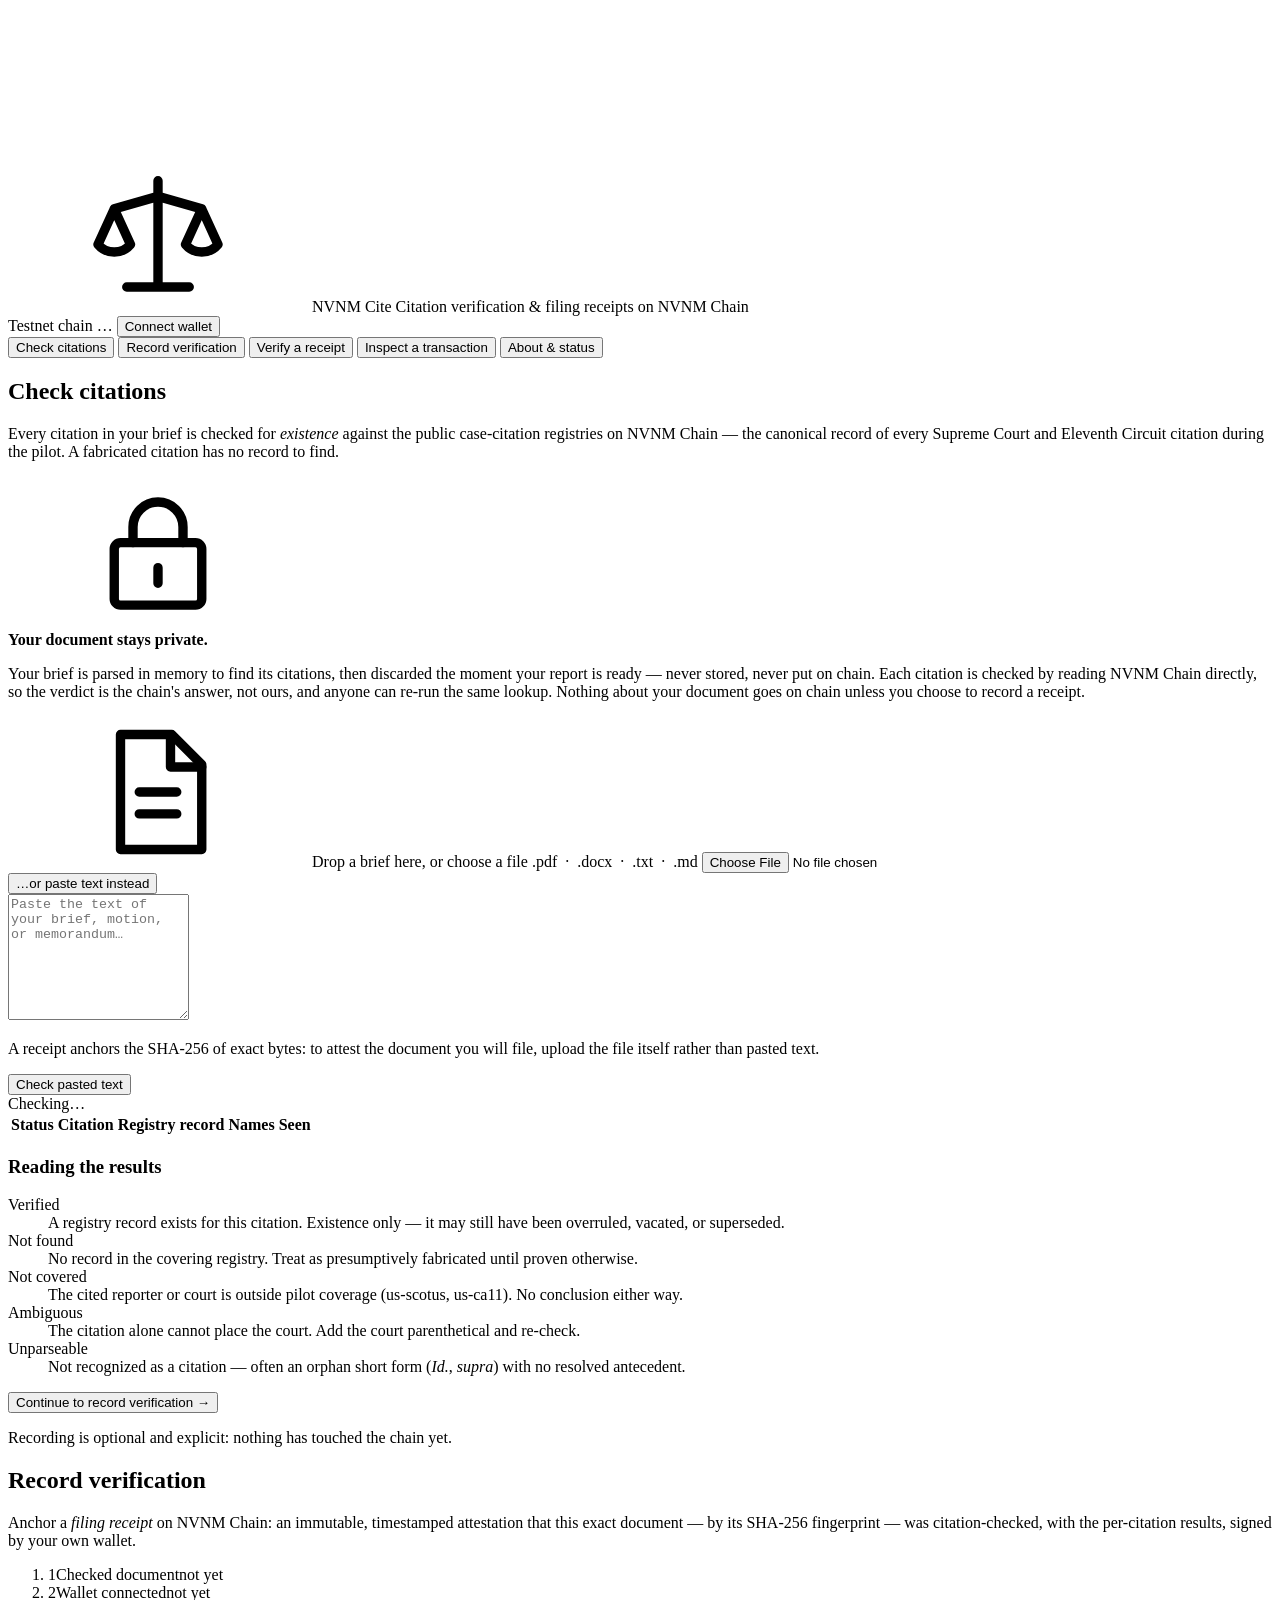
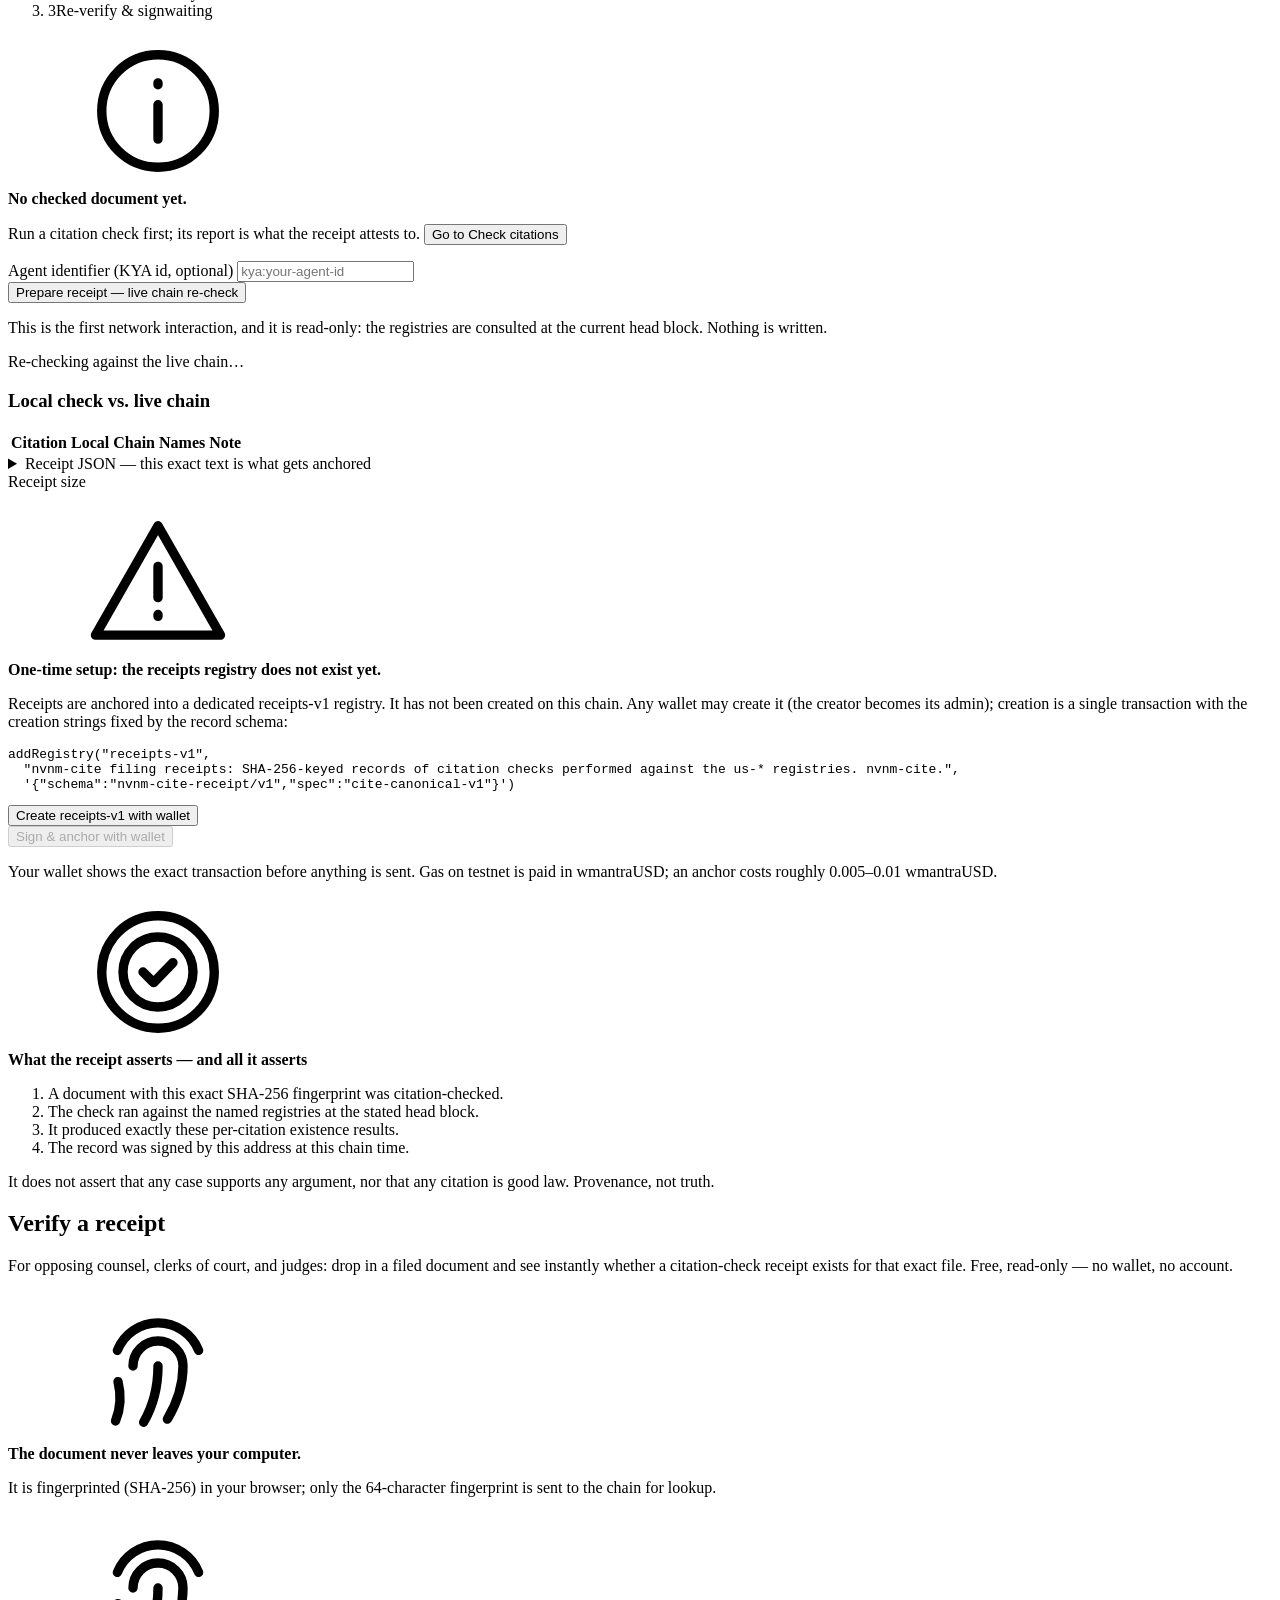
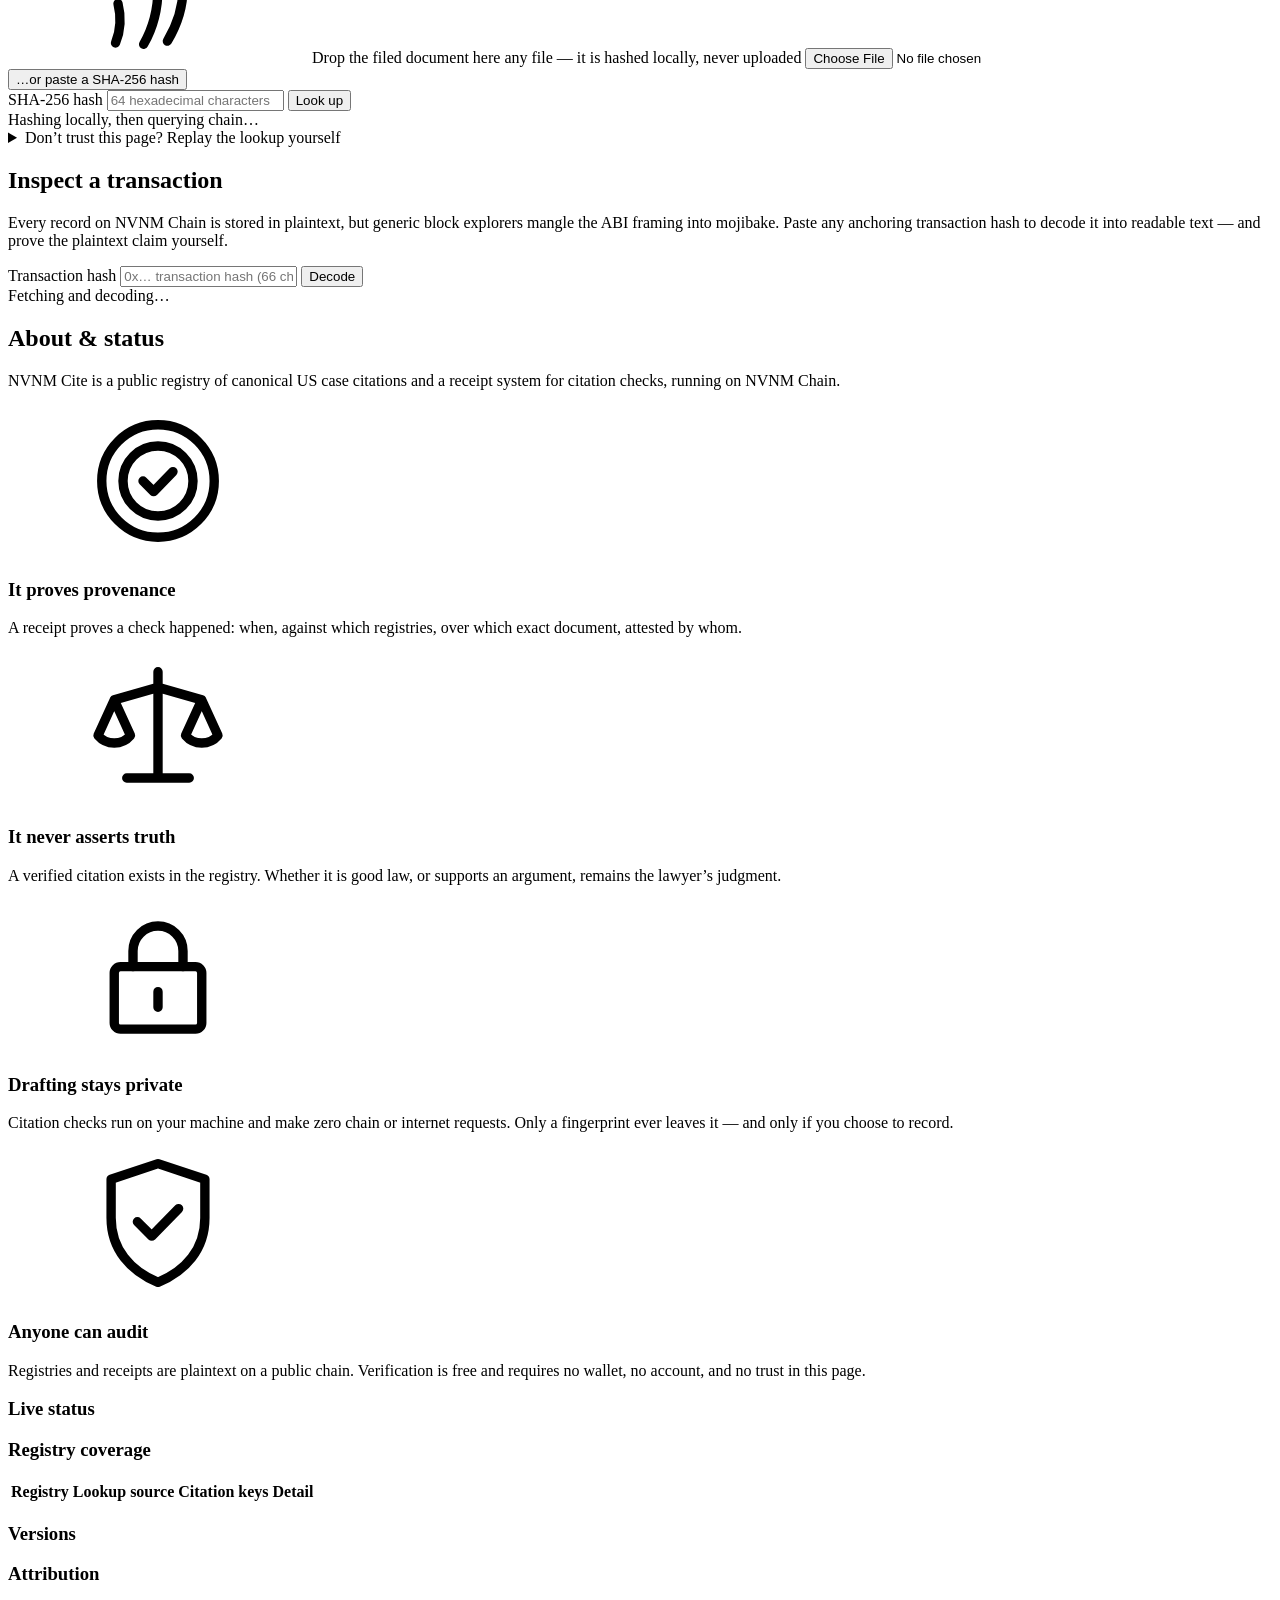
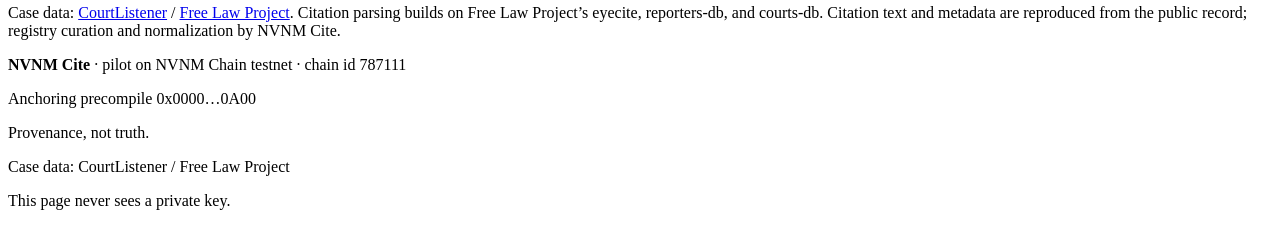
==== commit 00896e33: "session: phase 3 (verifier) - shared live-read core + nvnm-cite check CLI New src/nvnm_cite/verifier" ====
--- a/src/nvnm_cite/webapp/static/index.html
+++ b/src/nvnm_cite/webapp/static/index.html
@@ -64,10 +64,12 @@
     <div class="callout callout-privacy">
       <svg class="ic" aria-hidden="true"><use href="#i-lock"></use></svg>
       <div>
-        <strong>Nothing leaves this machine.</strong>
-        <p>The check runs on this machine against a local index of the registries. Your document is
-        processed in memory, never stored, and no chain or internet request is made — nothing is
-        revealed to anyone before you choose to record.</p>
+        <strong>Your document stays private.</strong>
+        <p>Your brief is parsed in memory to find its citations, then discarded the moment your
+        report is ready — never stored, never put on chain. Each citation is checked by reading
+        NVNM&nbsp;Chain directly, so the verdict is the chain's answer, not ours, and anyone can
+        re-run the same lookup. Nothing about your document goes on chain unless you choose to
+        record a receipt.</p>
       </div>
     </div>
 
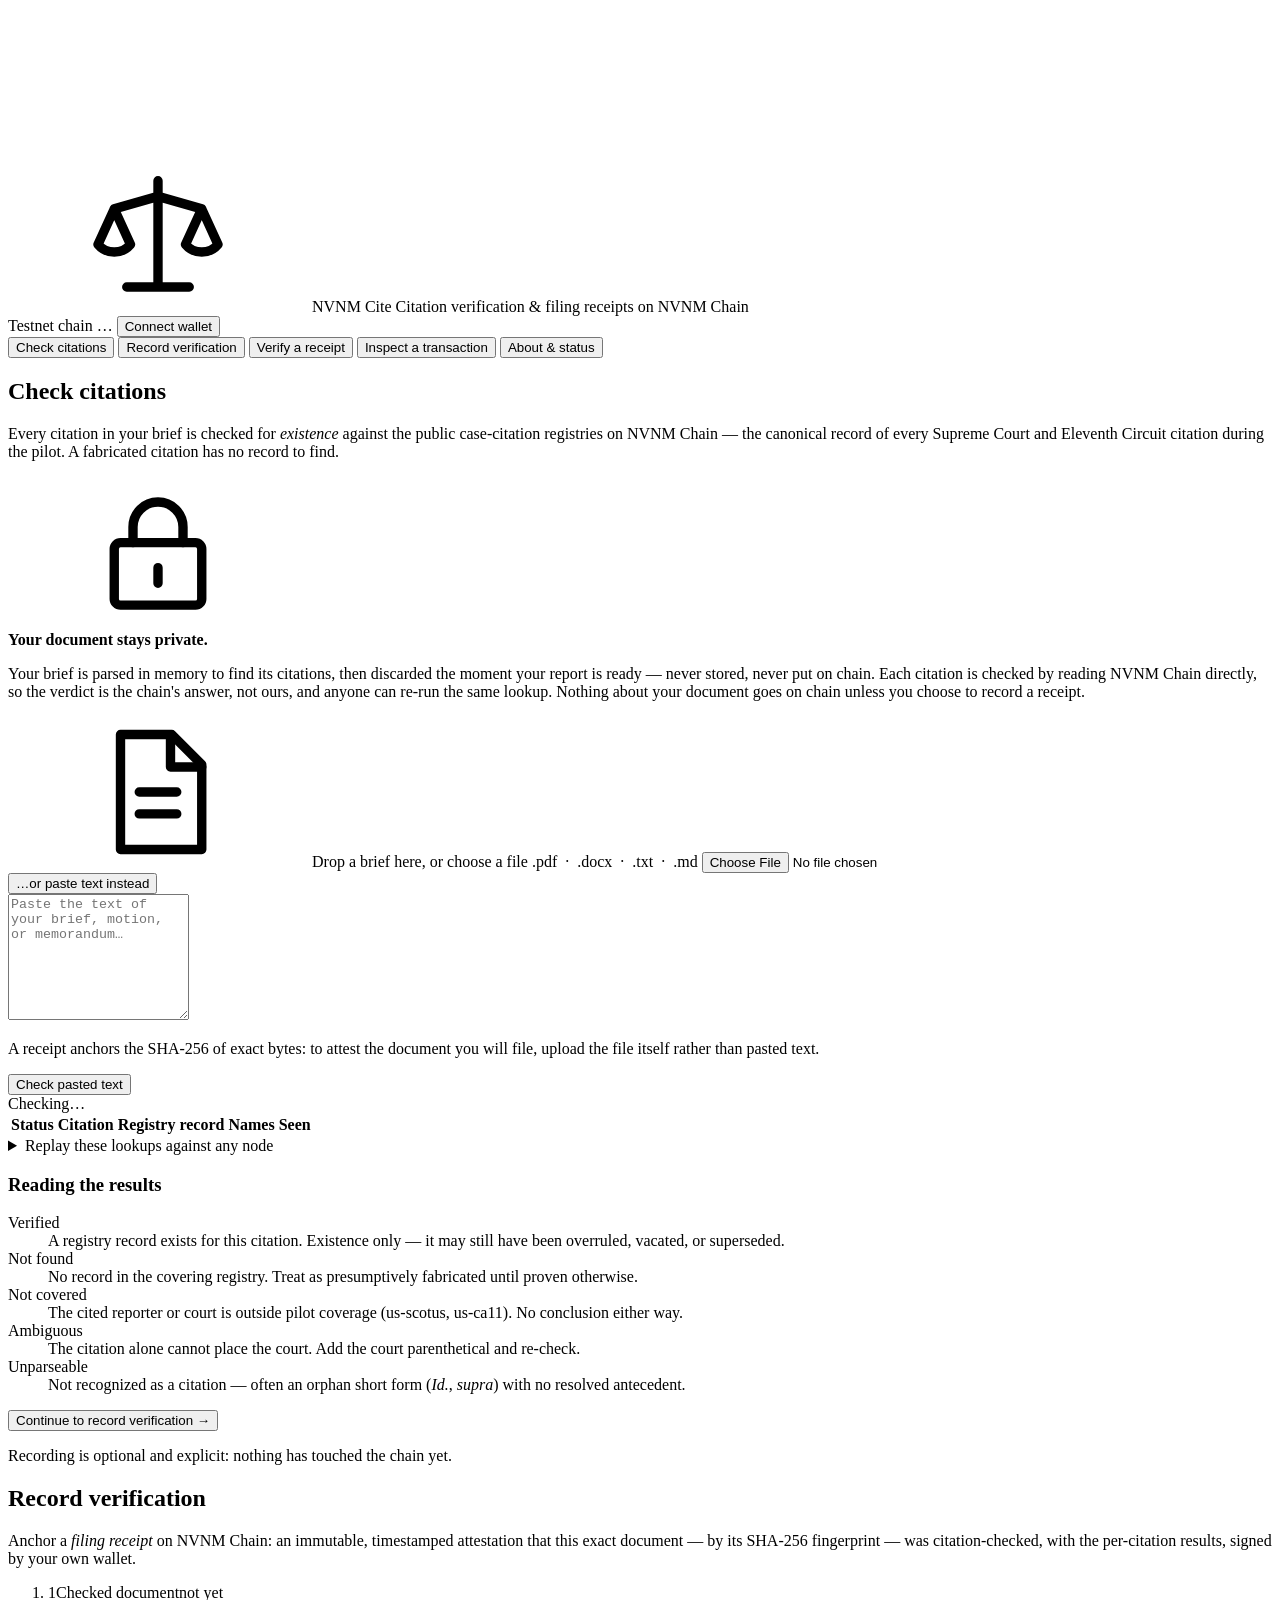
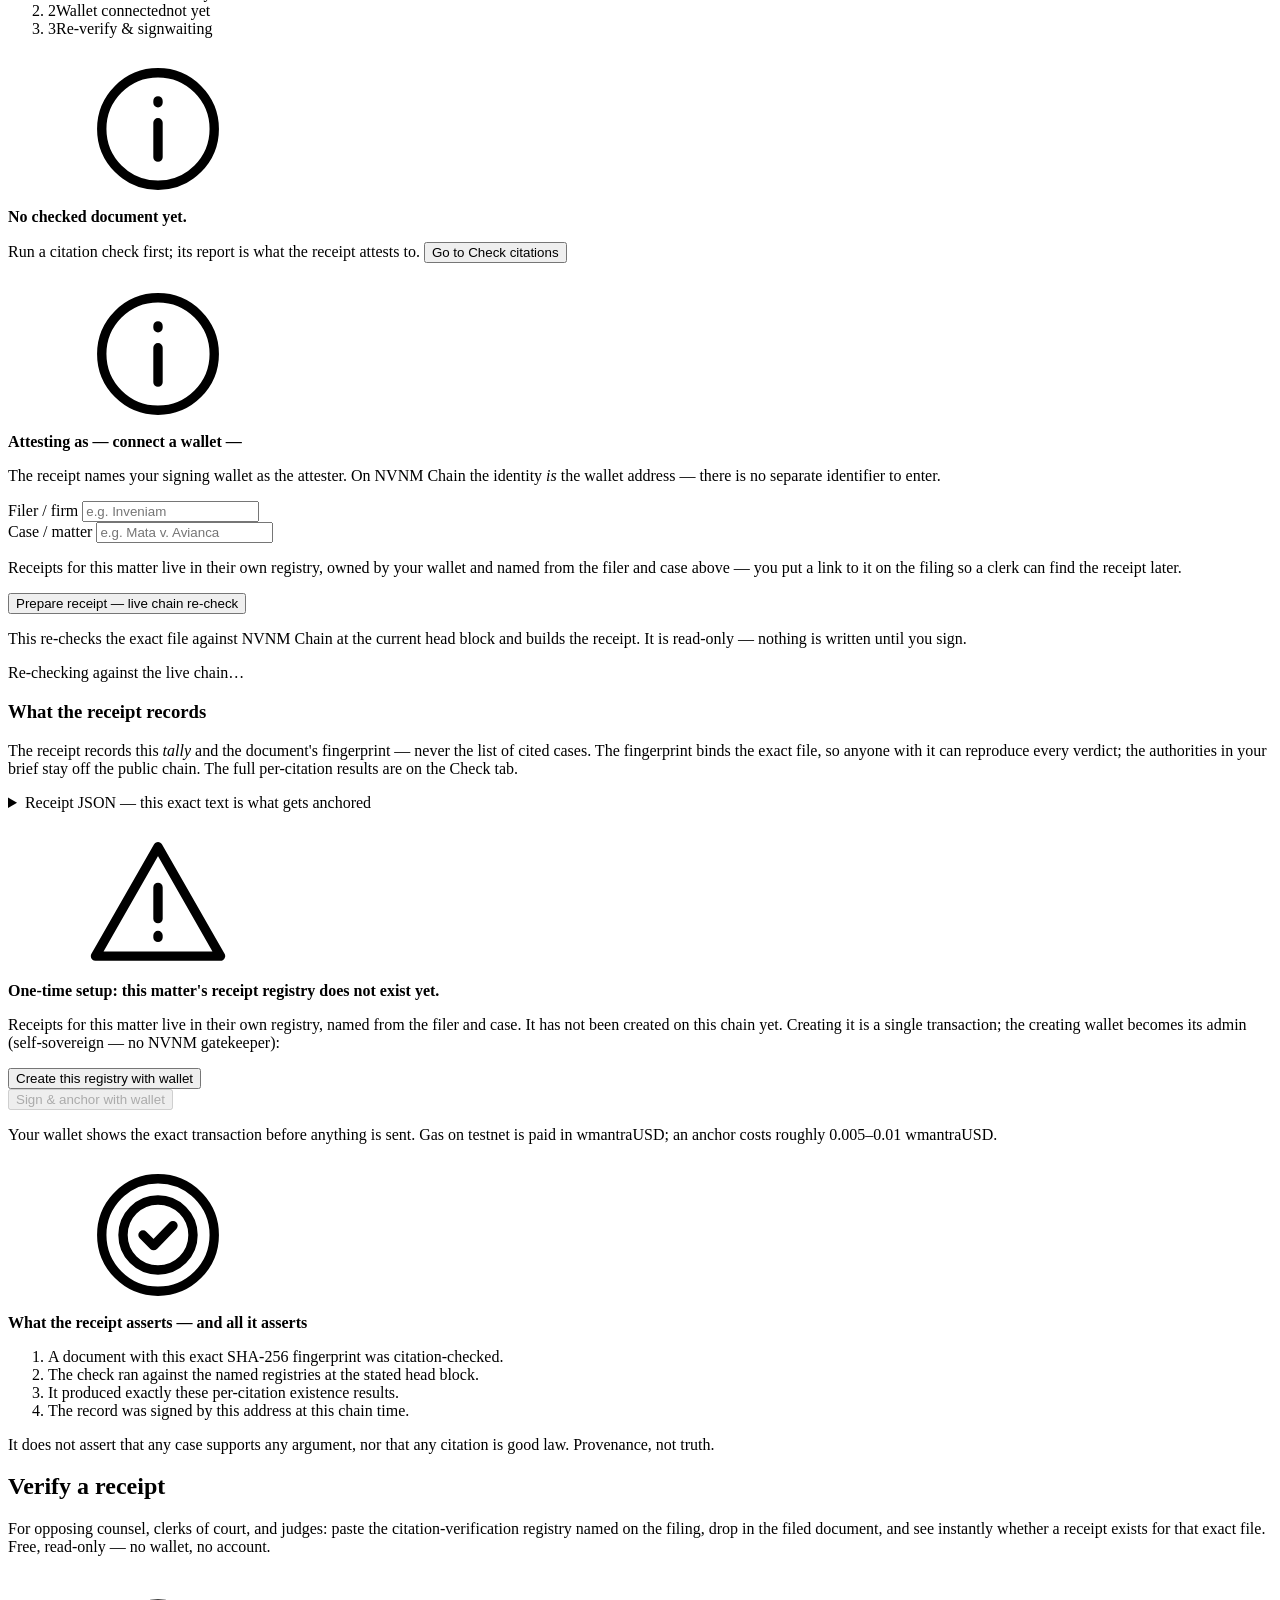
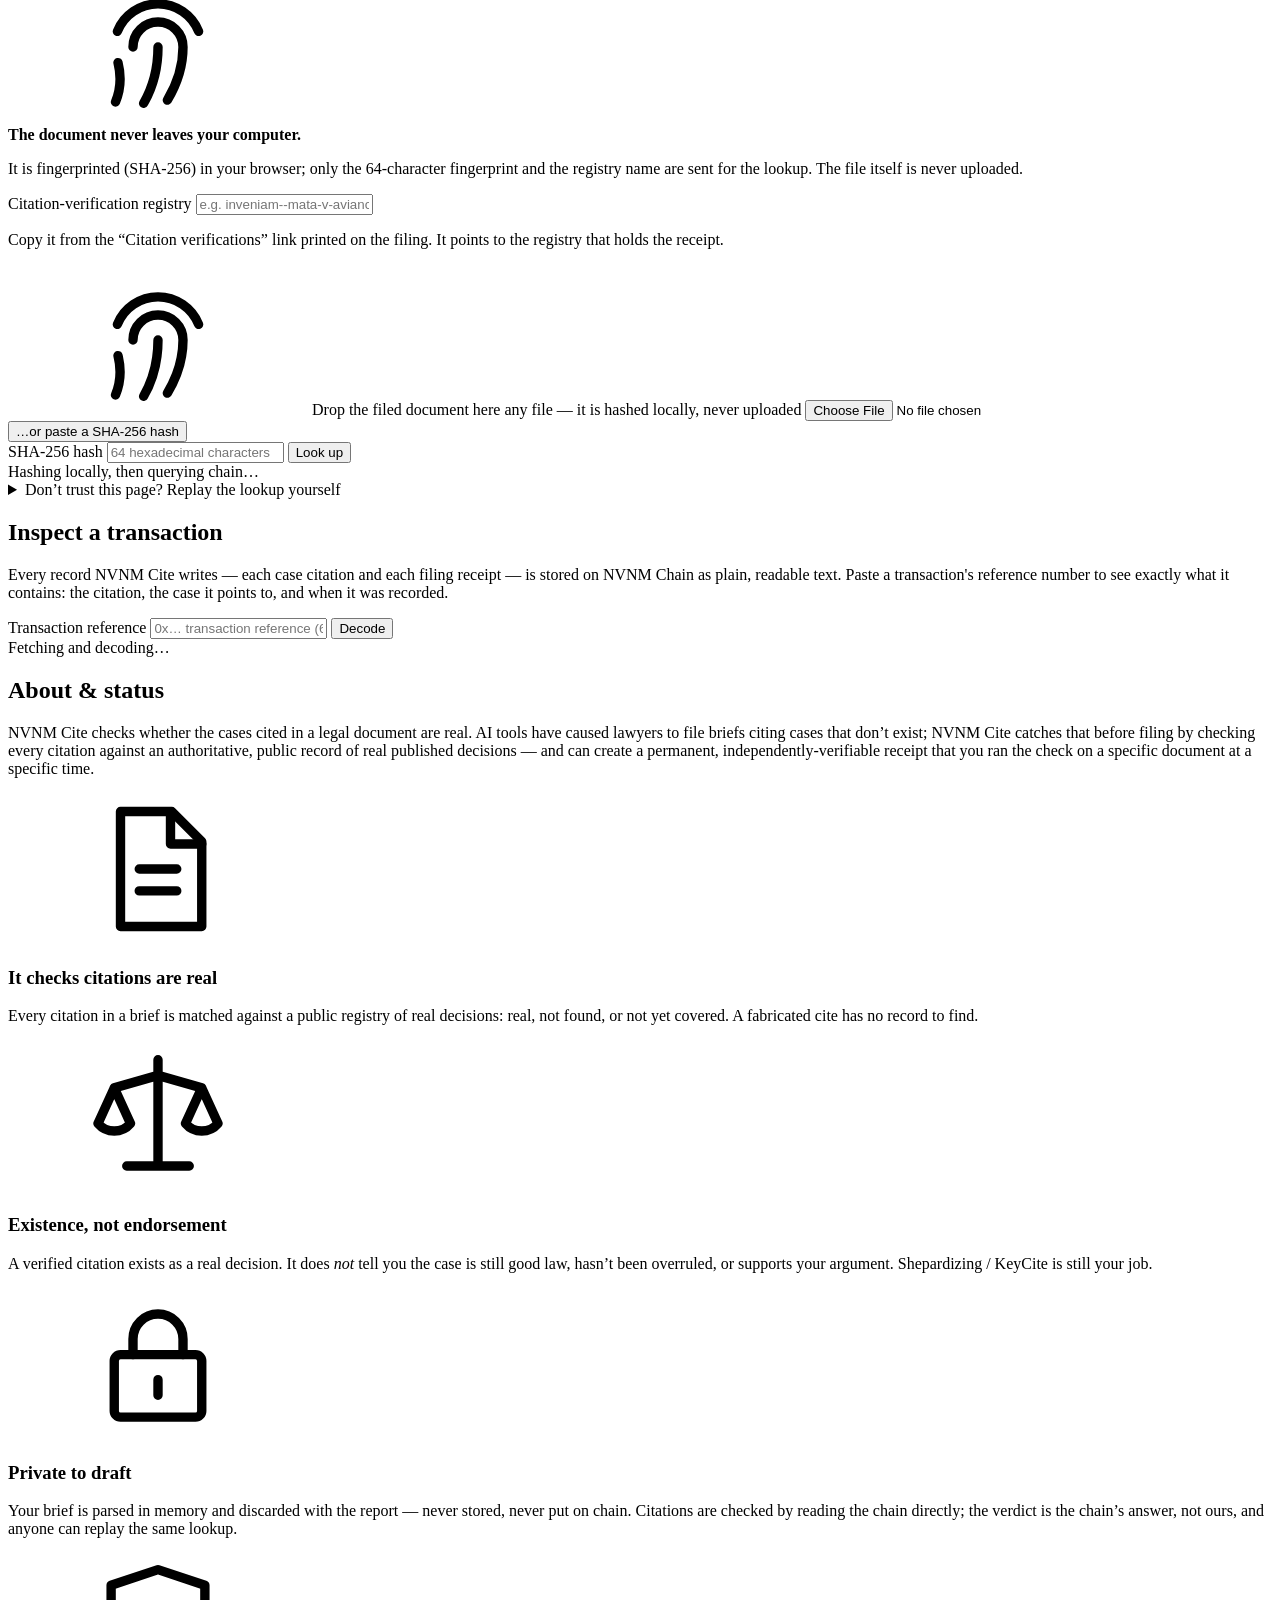
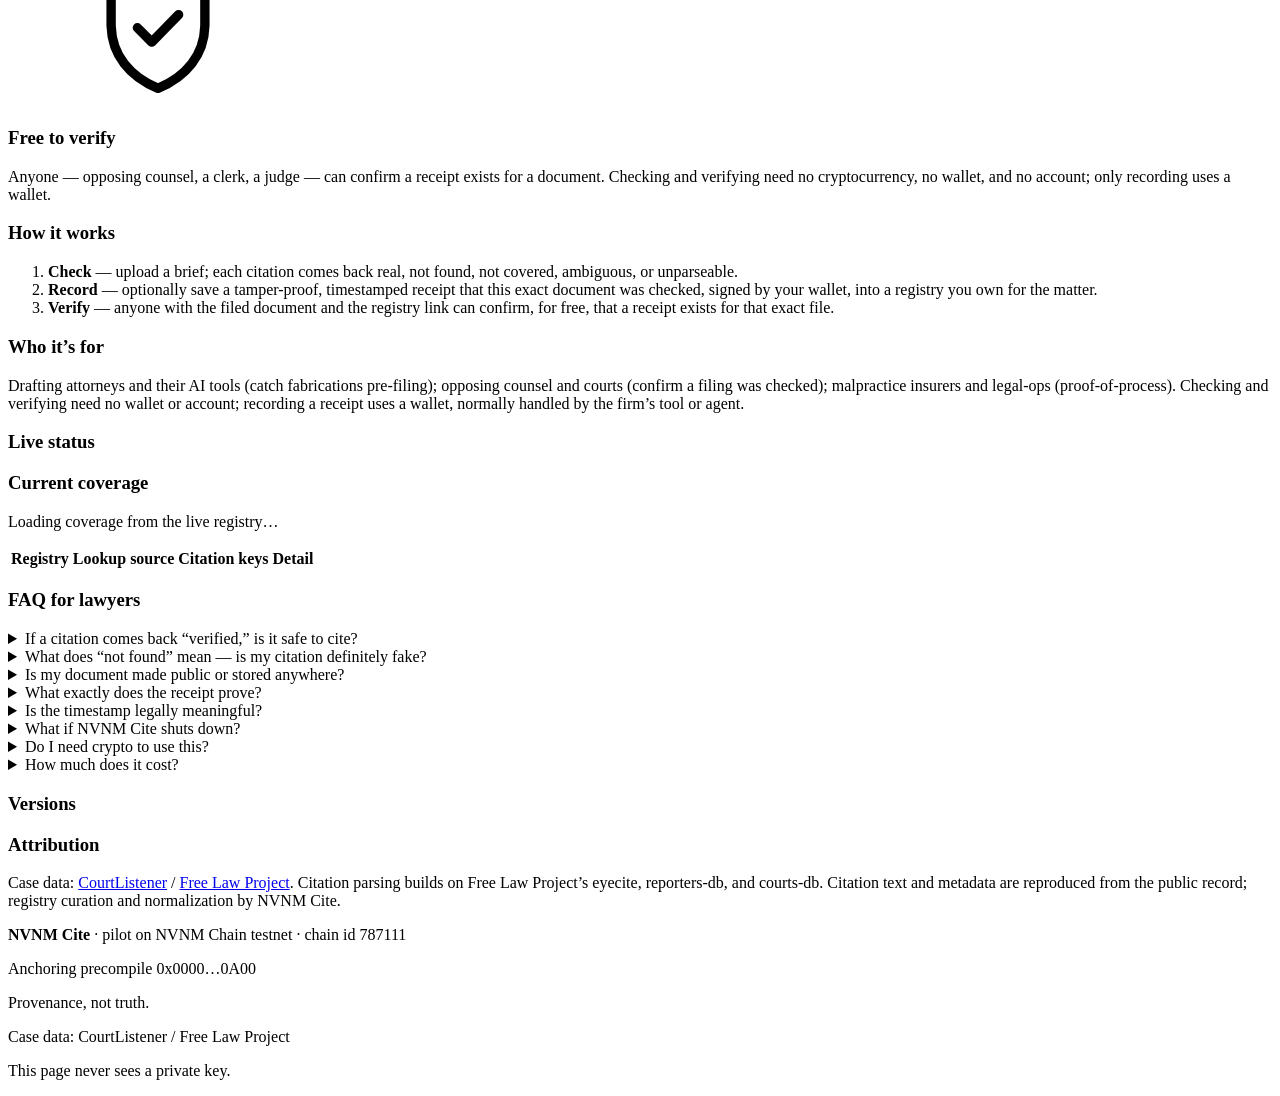
==== commit b90c6c5e: "session: Phase 4.5 web app - rewire receipt flow to locked v1 Migrate the webapp receipt path off th" ====
--- a/src/nvnm_cite/webapp/static/index.html
+++ b/src/nvnm_cite/webapp/static/index.html
@@ -70,6 +70,7 @@
         NVNM&nbsp;Chain directly, so the verdict is the chain's answer, not ours, and anyone can
         re-run the same lookup. Nothing about your document goes on chain unless you choose to
         record a receipt.</p>
+        <p class="hint hidden" id="check-telemetry-note"></p>
       </div>
     </div>
 
@@ -105,6 +106,13 @@
           <tbody></tbody>
         </table>
       </div>
+      <details class="json-details" id="check-replay">
+        <summary>Replay these lookups against any node</summary>
+        <p class="hint">Each checked citation is one keyed <span class="mono">records()</span> read against
+        NVNM&nbsp;Chain. This page does not invent the answers — re-run any of these against an independent
+        NVNM&nbsp;RPC and you get the same record, or the same “not found.”</p>
+        <div id="check-replay-list"></div>
+      </details>
       <div class="legend">
         <h3 class="overline">Reading the results</h3>
         <dl>
@@ -149,15 +157,31 @@
     <div id="record-main" class="hidden">
       <div id="record-doc" class="doc-card"></div>
 
+      <div class="callout">
+        <svg class="ic" aria-hidden="true"><use href="#i-info"></use></svg>
+        <div>
+          <strong>Attesting as <span id="record-agent" class="mono">— connect a wallet —</span></strong>
+          <p>The receipt names your signing wallet as the attester. On NVNM&nbsp;Chain the identity
+          <em>is</em> the wallet address — there is no separate identifier to enter.</p>
+        </div>
+      </div>
+
       <div class="field-row">
-        <label for="kya-id">Agent identifier <span class="field-opt">(KYA id, optional)</span></label>
-        <input type="text" id="kya-id" class="mono" maxlength="120" placeholder="kya:your-agent-id" spellcheck="false">
-      </div>
+        <label for="firm-input">Filer / firm</label>
+        <input type="text" id="firm-input" maxlength="120" placeholder="e.g. Inveniam" spellcheck="false">
+      </div>
+      <div class="field-row">
+        <label for="case-input">Case / matter</label>
+        <input type="text" id="case-input" maxlength="160" placeholder="e.g. Mata v. Avianca" spellcheck="false">
+      </div>
+      <p class="hint" id="registry-preview">Receipts for this matter live in their own registry, owned by
+      your wallet and named from the filer and case above — you put a link to it on the filing so a clerk
+      can find the receipt later.</p>
 
       <div class="action-row">
         <button id="prepare-btn" class="btn btn-primary" type="button">Prepare receipt — live chain re-check</button>
-        <p class="hint">This is the first network interaction, and it is read-only: the registries are consulted
-        at the current head block. Nothing is written.</p>
+        <p class="hint">This re-checks the exact file against NVNM&nbsp;Chain at the current head block and
+        builds the receipt. It is read-only — nothing is written until you sign.</p>
       </div>
 
       <div id="prepare-busy" class="busy hidden" aria-live="polite"><span class="spinner" aria-hidden="true"></span><span>Re-checking against the live chain…</span></div>
@@ -166,40 +190,30 @@
       <div id="prepare-result" class="hidden">
         <div id="prepare-meta" class="kv"></div>
 
-        <h3 class="overline">Local check vs. live chain</h3>
-        <div class="table-scroll">
-          <table class="cite-table" id="prepare-table">
-            <thead>
-              <tr><th scope="col">Citation</th><th scope="col">Local</th><th scope="col">Chain</th><th scope="col">Names</th><th scope="col">Note</th></tr>
-            </thead>
-            <tbody></tbody>
-          </table>
-        </div>
+        <h3 class="overline">What the receipt records</h3>
+        <div id="prepare-tally" class="summary-chips"></div>
+        <p class="hint">The receipt records this <em>tally</em> and the document's fingerprint — never the list of
+        cited cases. The fingerprint binds the exact file, so anyone with it can reproduce every verdict; the
+        authorities in your brief stay off the public chain. The full per-citation results are on the Check tab.</p>
 
         <details class="json-details" id="receipt-json">
           <summary>Receipt JSON — this exact text is what gets anchored</summary>
           <pre class="codeblock"><code></code></pre>
         </details>
 
-        <div id="size-meter" class="size-meter">
-          <div class="size-meter-row"><span class="size-label">Receipt size</span><span class="size-value mono"></span></div>
-          <div class="size-bar"><div class="size-fill"></div></div>
-          <p class="hint size-note"></p>
-        </div>
+        <p class="hint" id="receipt-size"></p>
 
         <div id="probe-box"></div>
 
         <div id="setup-box" class="callout callout-warn hidden">
           <svg class="ic" aria-hidden="true"><use href="#i-alert"></use></svg>
           <div>
-            <strong>One-time setup: the receipts registry does not exist yet.</strong>
-            <p>Receipts are anchored into a dedicated <span class="mono">receipts-v1</span> registry. It has not
-            been created on this chain. Any wallet may create it (the creator becomes its admin); creation is a
-            single transaction with the creation strings fixed by the record schema:</p>
-            <pre class="codeblock"><code>addRegistry("receipts-v1",
-  "nvnm-cite filing receipts: SHA-256-keyed records of citation checks performed against the us-* registries. nvnm-cite.",
-  '{"schema":"nvnm-cite-receipt/v1","spec":"cite-canonical-v1"}')</code></pre>
-            <button class="btn btn-outline" type="button">Create receipts-v1 with wallet</button>
+            <strong>One-time setup: this matter's receipt registry does not exist yet.</strong>
+            <p>Receipts for this matter live in their own registry, named from the filer and case. It has not
+            been created on this chain yet. Creating it is a single transaction; the creating wallet becomes its
+            admin (self-sovereign — no NVNM gatekeeper):</p>
+            <pre class="codeblock"><code></code></pre>
+            <button class="btn btn-outline" type="button">Create this registry with wallet</button>
           </div>
         </div>
 
@@ -232,18 +246,25 @@
   <section class="panel" id="panel-verify" role="tabpanel" aria-labelledby="tab-verify">
     <div class="panel-head">
       <h2>Verify a receipt</h2>
-      <p class="lede">For opposing counsel, clerks of court, and judges: drop in a filed document and see
-      instantly whether a citation-check receipt exists for that exact file. Free, read-only —
-      no wallet, no account.</p>
+      <p class="lede">For opposing counsel, clerks of court, and judges: paste the citation-verification
+      registry named on the filing, drop in the filed document, and see instantly whether a receipt exists
+      for that exact file. Free, read-only — no wallet, no account.</p>
     </div>
 
     <div class="callout callout-privacy">
       <svg class="ic" aria-hidden="true"><use href="#i-fingerprint"></use></svg>
       <div>
         <strong>The document never leaves your computer.</strong>
-        <p>It is fingerprinted (SHA-256) in your browser; only the 64-character fingerprint is sent
-        to the chain for lookup.</p>
-      </div>
+        <p>It is fingerprinted (SHA-256) in your browser; only the 64-character fingerprint and the
+        registry name are sent for the lookup. The file itself is never uploaded.</p>
+      </div>
+    </div>
+
+    <div class="field-row">
+      <label for="verify-registry">Citation-verification registry</label>
+      <input type="text" id="verify-registry" class="mono" maxlength="64" placeholder="e.g. inveniam--mata-v-avianca" spellcheck="false">
+      <p class="hint">Copy it from the “Citation verifications” link printed on the filing. It points to the
+      registry that holds the receipt.</p>
     </div>
 
     <div class="dropzone" id="verify-drop" role="button" tabindex="0" aria-label="Drop a document or press Enter to choose a file">
@@ -270,7 +291,7 @@
 
     <details class="json-details replay-details hidden" id="replay-details">
       <summary>Don’t trust this page? Replay the lookup yourself</summary>
-      <p class="hint">The receipts registry is public. This exact query — generated from your lookup —
+      <p class="hint">The registry is public. This exact query — generated from your lookup —
       returns the same record from any NVNM testnet RPC; this page adds nothing you cannot reproduce:</p>
       <pre class="codeblock"><code id="replay-curl"></code></pre>
     </details>
@@ -280,14 +301,14 @@
   <section class="panel" id="panel-inspect" role="tabpanel" aria-labelledby="tab-inspect">
     <div class="panel-head">
       <h2>Inspect a transaction</h2>
-      <p class="lede">Every record on NVNM&nbsp;Chain is stored in plaintext, but generic block explorers
-      mangle the ABI framing into mojibake. Paste any anchoring transaction hash to decode it into
-      readable text — and prove the plaintext claim yourself.</p>
+      <p class="lede">Every record NVNM&nbsp;Cite writes — each case citation and each filing receipt — is
+      stored on NVNM&nbsp;Chain as plain, readable text. Paste a transaction's reference number to see exactly
+      what it contains: the citation, the case it points to, and when it was recorded.</p>
     </div>
 
     <div class="field-row field-row-inline tx-row">
-      <label for="tx-input" class="visually-hidden">Transaction hash</label>
-      <input type="text" id="tx-input" class="mono" placeholder="0x… transaction hash (66 characters)" spellcheck="false" maxlength="66">
+      <label for="tx-input" class="visually-hidden">Transaction reference</label>
+      <input type="text" id="tx-input" class="mono" placeholder="0x… transaction reference (66 characters)" spellcheck="false" maxlength="66">
       <button id="tx-inspect" class="btn btn-primary" type="button">Decode</button>
     </div>
 
@@ -300,41 +321,62 @@
   <section class="panel" id="panel-about" role="tabpanel" aria-labelledby="tab-about">
     <div class="panel-head">
       <h2>About &amp; status</h2>
-      <p class="lede">NVNM&nbsp;Cite is a public registry of canonical US case citations and a
-      receipt system for citation checks, running on NVNM&nbsp;Chain.</p>
+      <p class="lede">NVNM&nbsp;Cite checks whether the cases cited in a legal document are real. AI tools have
+      caused lawyers to file briefs citing cases that don’t exist; NVNM&nbsp;Cite catches that before filing by
+      checking every citation against an authoritative, public record of real published decisions — and can
+      create a permanent, independently-verifiable receipt that you ran the check on a specific document at a
+      specific time.</p>
     </div>
 
     <div class="about-grid">
       <div class="about-card">
-        <svg class="ic" aria-hidden="true"><use href="#i-seal"></use></svg>
-        <h3>It proves provenance</h3>
-        <p>A receipt proves a check happened: when, against which registries, over which exact
-        document, attested by whom.</p>
+        <svg class="ic" aria-hidden="true"><use href="#i-doc"></use></svg>
+        <h3>It checks citations are real</h3>
+        <p>Every citation in a brief is matched against a public registry of real decisions: real, not found,
+        or not yet covered. A fabricated cite has no record to find.</p>
       </div>
       <div class="about-card">
         <svg class="ic" aria-hidden="true"><use href="#i-scales"></use></svg>
-        <h3>It never asserts truth</h3>
-        <p>A verified citation exists in the registry. Whether it is good law, or supports an
-        argument, remains the lawyer’s judgment.</p>
+        <h3>Existence, not endorsement</h3>
+        <p>A verified citation exists as a real decision. It does <em>not</em> tell you the case is still good
+        law, hasn’t been overruled, or supports your argument. Shepardizing / KeyCite is still your job.</p>
       </div>
       <div class="about-card">
         <svg class="ic" aria-hidden="true"><use href="#i-lock"></use></svg>
-        <h3>Drafting stays private</h3>
-        <p>Citation checks run on your machine and make zero chain or internet requests. Only a
-        fingerprint ever leaves it — and only if you choose to record.</p>
+        <h3>Private to draft</h3>
+        <p>Your brief is parsed in memory and discarded with the report — never stored, never put on chain.
+        Citations are checked by reading the chain directly; the verdict is the chain’s answer, not ours, and
+        anyone can replay the same lookup.</p>
       </div>
       <div class="about-card">
         <svg class="ic" aria-hidden="true"><use href="#i-shield"></use></svg>
-        <h3>Anyone can audit</h3>
-        <p>Registries and receipts are plaintext on a public chain. Verification is free and
-        requires no wallet, no account, and no trust in this page.</p>
-      </div>
-    </div>
+        <h3>Free to verify</h3>
+        <p>Anyone — opposing counsel, a clerk, a judge — can confirm a receipt exists for a document. Checking
+        and verifying need no cryptocurrency, no wallet, and no account; only recording uses a wallet.</p>
+      </div>
+    </div>
+
+    <h3 class="overline">How it works</h3>
+    <ol class="how-steps">
+      <li><strong>Check</strong> — upload a brief; each citation comes back real, not found, not covered,
+      ambiguous, or unparseable.</li>
+      <li><strong>Record</strong> — optionally save a tamper-proof, timestamped receipt that this exact
+      document was checked, signed by your wallet, into a registry you own for the matter.</li>
+      <li><strong>Verify</strong> — anyone with the filed document and the registry link can confirm, for free,
+      that a receipt exists for that exact file.</li>
+    </ol>
+
+    <h3 class="overline">Who it’s for</h3>
+    <p class="about-who">Drafting attorneys and their AI tools (catch fabrications pre-filing); opposing counsel
+    and courts (confirm a filing was checked); malpractice insurers and legal-ops (proof-of-process). Checking
+    and verifying need no wallet or account; recording a receipt uses a wallet, normally handled by the firm’s
+    tool or agent.</p>
 
     <h3 class="overline">Live status</h3>
     <div id="about-status" class="kv"></div>
 
-    <h3 class="overline">Registry coverage</h3>
+    <h3 class="overline">Current coverage</h3>
+    <p class="about-coverage-lede" id="about-coverage-lede">Loading coverage from the live registry…</p>
     <div class="table-scroll">
       <table class="cite-table" id="coverage-table">
         <thead>
@@ -342,6 +384,35 @@
         </thead>
         <tbody></tbody>
       </table>
+    </div>
+
+    <h3 class="overline">FAQ for lawyers</h3>
+    <div class="faq">
+      <details><summary>If a citation comes back “verified,” is it safe to cite?</summary>
+        <p>It’s a real, published decision. You must still confirm it’s good law and on point — verification is
+        existence only.</p></details>
+      <details><summary>What does “not found” mean — is my citation definitely fake?</summary>
+        <p>No record matched in a covered court. It could be fabricated, mistyped, a pin-cite rather than a
+        first-page cite, or a court not yet covered. Investigate before relying on it.</p></details>
+      <details><summary>Is my document made public or stored anywhere?</summary>
+        <p>No. It’s parsed in memory to find its citations and discarded immediately — never stored, never put
+        on chain. Only a fingerprint (and, if you record, the check tally) can go on chain, and only when you
+        choose.</p></details>
+      <details><summary>What exactly does the receipt prove?</summary>
+        <p>That a citation check was performed, at a chain-stamped time, over the exact document with that
+        fingerprint, by a specific wallet. Tamper-evident proof of process — not a ruling on your brief.</p></details>
+      <details><summary>Is the timestamp legally meaningful?</summary>
+        <p>It’s an immutable, independently-verifiable record; evidentiary weight is for the court, but it
+        can’t be backdated or altered after the fact.</p></details>
+      <details><summary>What if NVNM&nbsp;Cite shuts down?</summary>
+        <p>Receipts live on the public chain and stay verifiable by anyone; the registries are public and
+        rebuildable from the chain.</p></details>
+      <details><summary>Do I need crypto to use this?</summary>
+        <p>Not to check or verify. Recording a receipt uses a wallet, typically managed for you by the firm or
+        its agent.</p></details>
+      <details><summary>How much does it cost?</summary>
+        <p>Checking and verifying are free. Recording costs a small network fee (fractions of a cent on testnet
+        today).</p></details>
     </div>
 
     <h3 class="overline">Versions</h3>
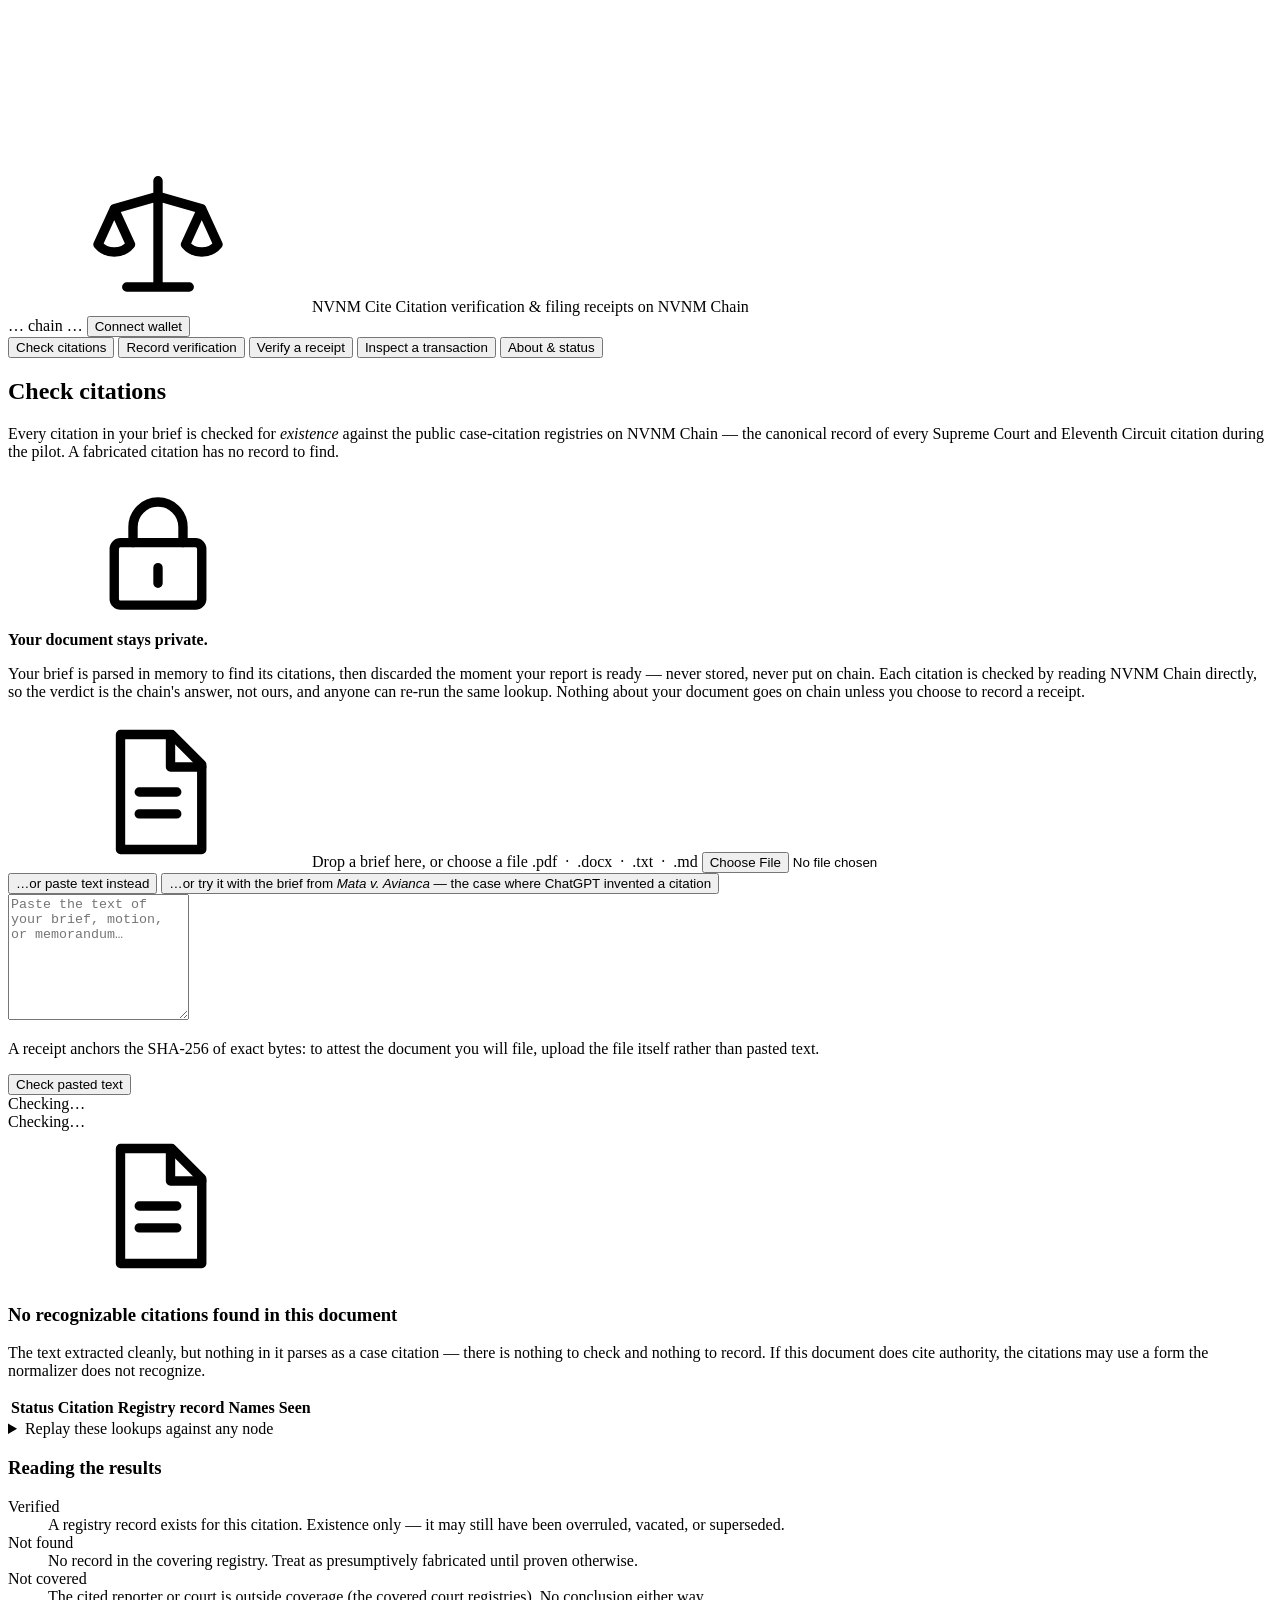
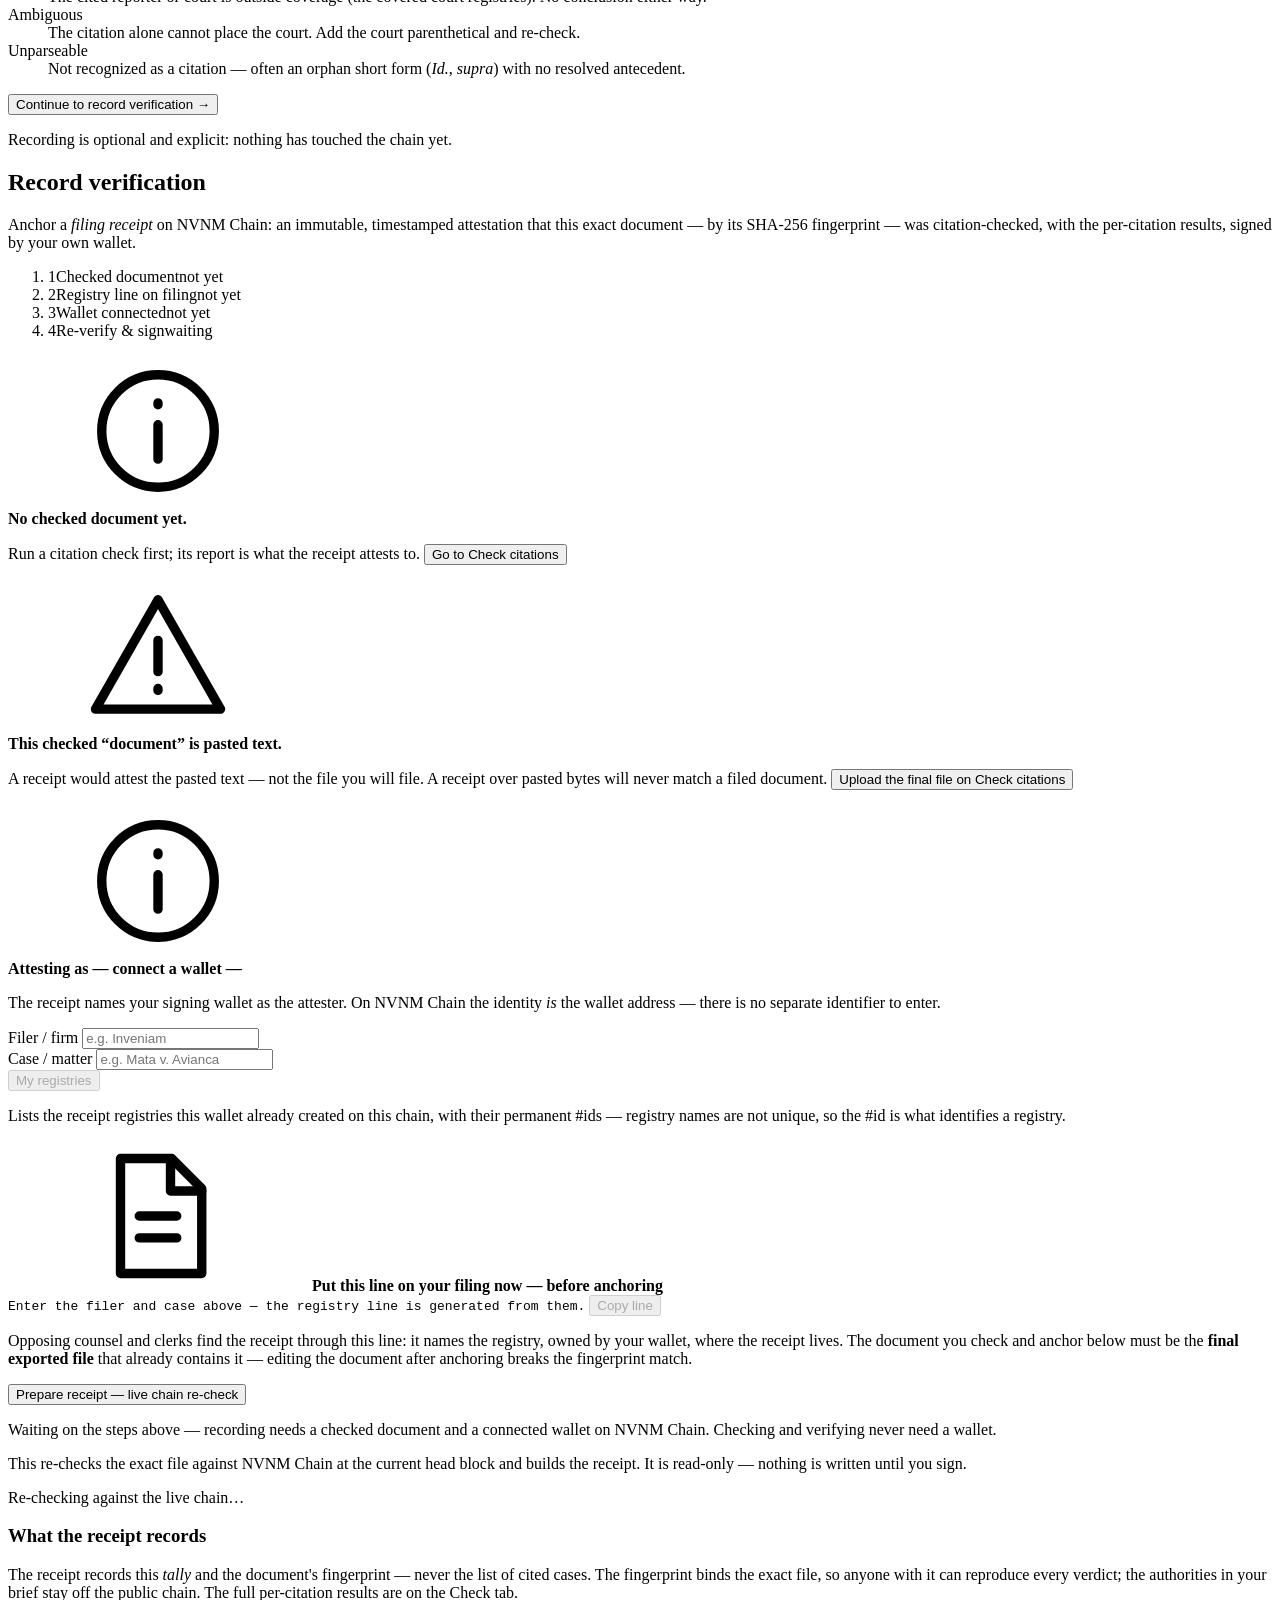
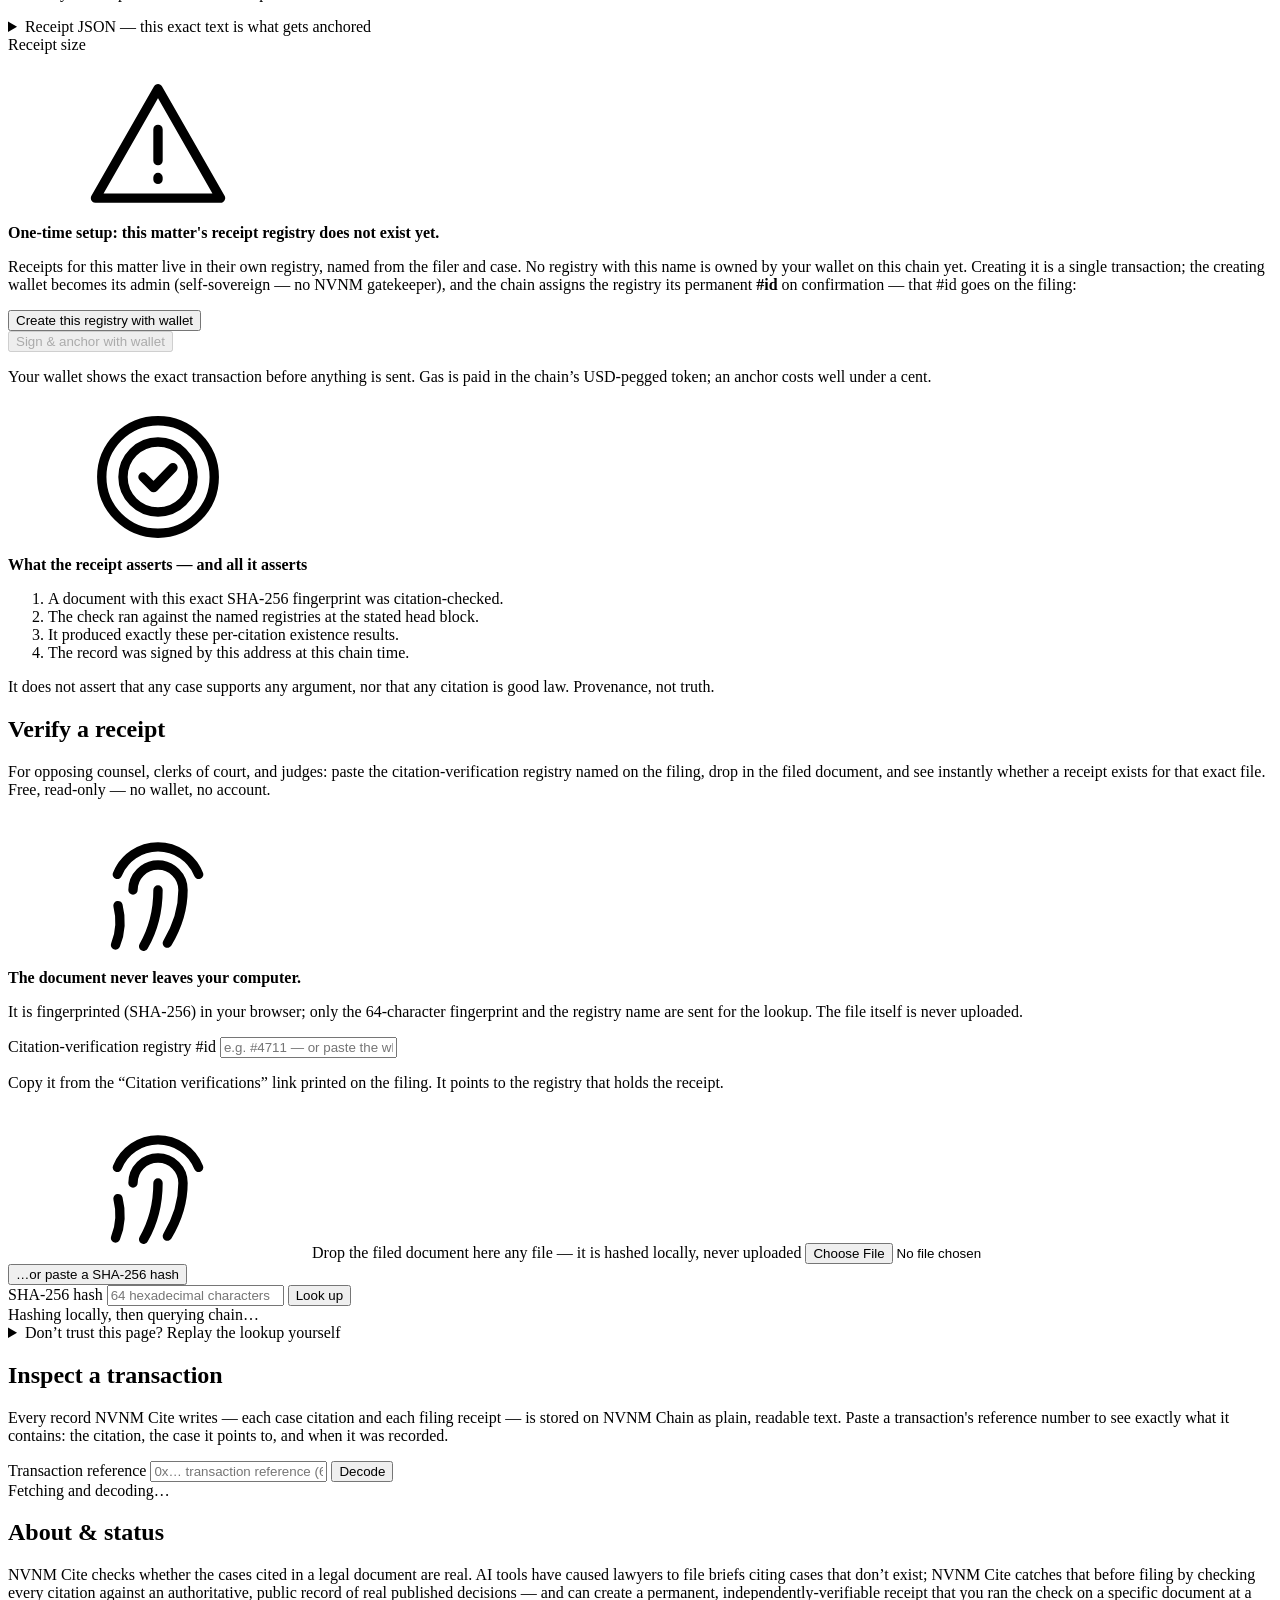
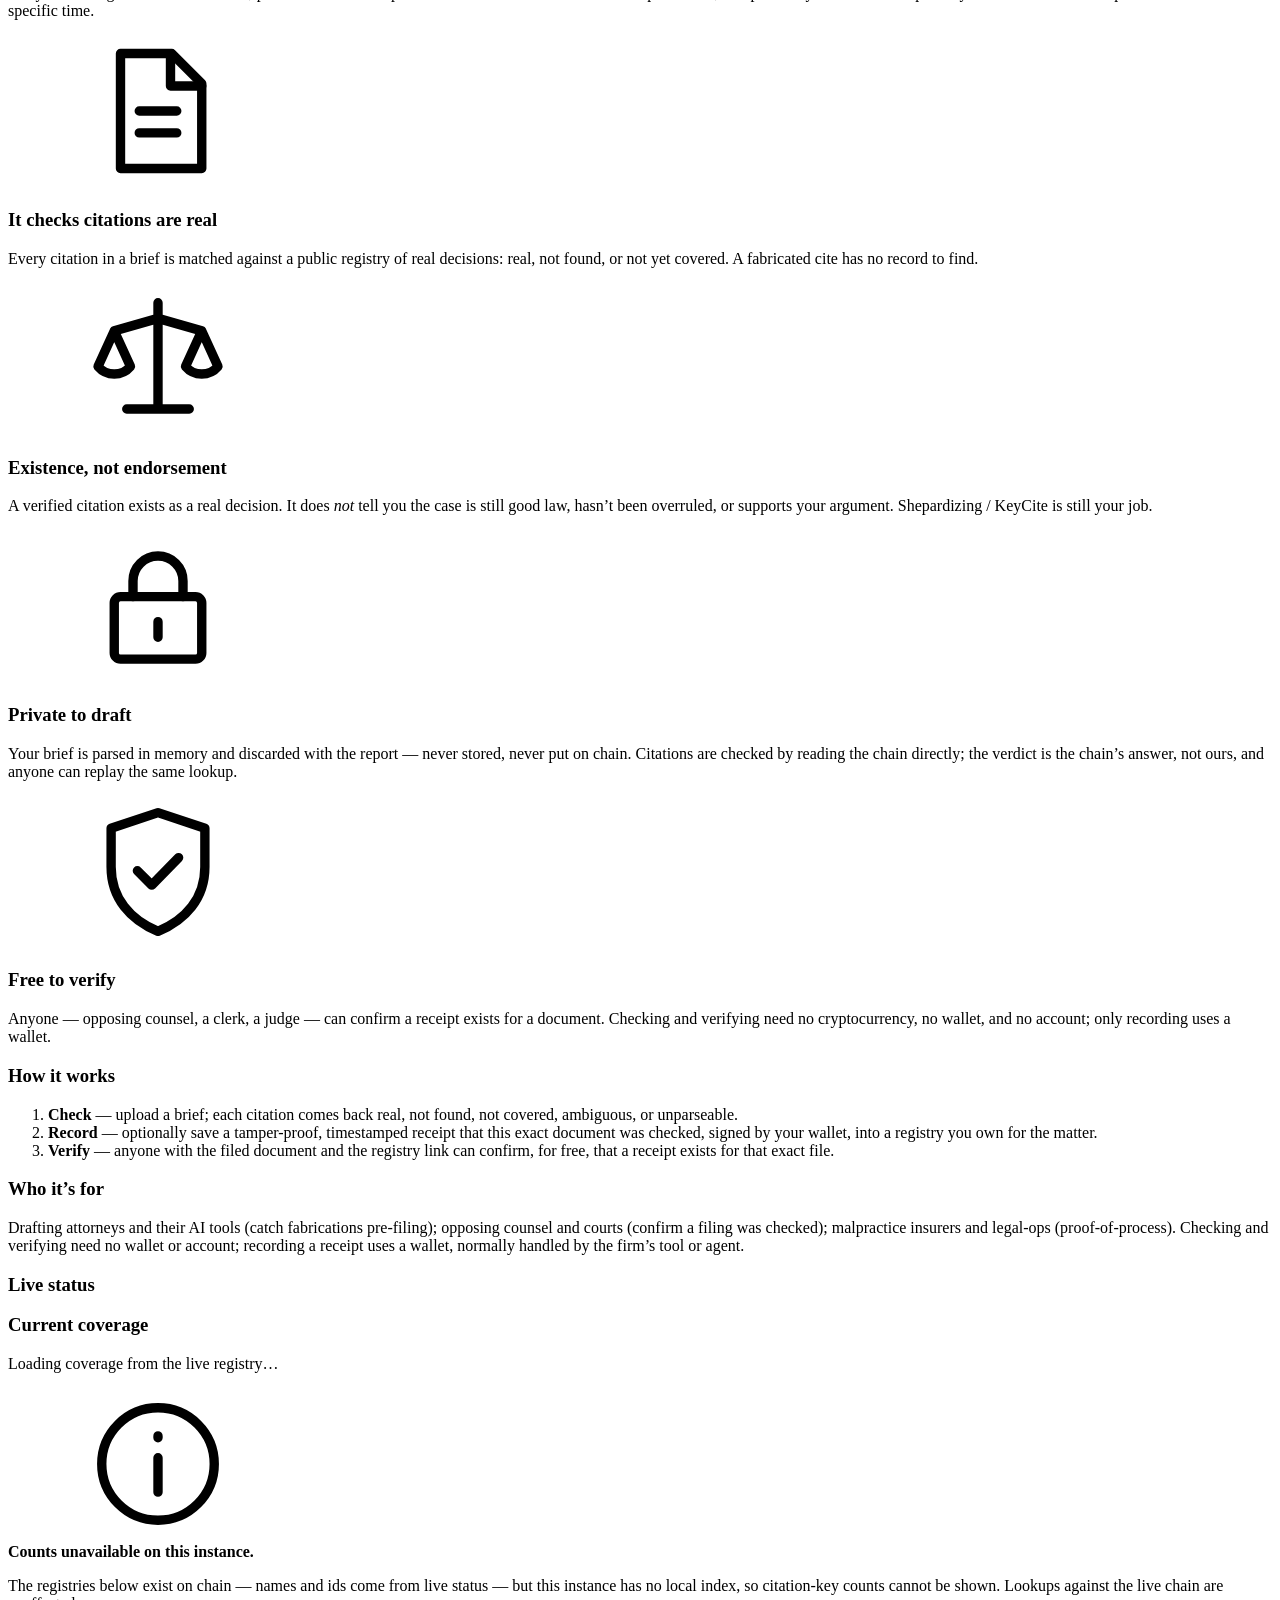
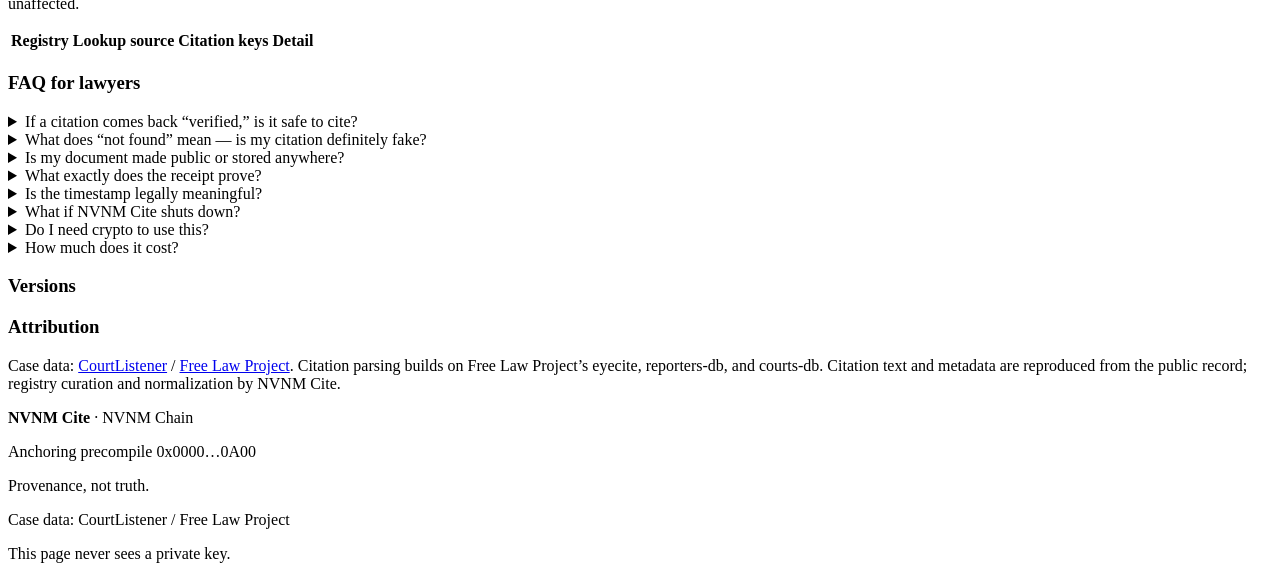
==== commit 6df69d1e: "session: mainnet transition - anchoring v1.2.0 migration (id-keyed interface, non-unique registry na" ====
--- a/src/nvnm_cite/webapp/static/index.html
+++ b/src/nvnm_cite/webapp/static/index.html
@@ -33,13 +33,16 @@
       </span>
     </div>
     <div class="masthead-status">
-      <span id="net-badge" class="badge badge-testnet">Testnet</span>
+      <span id="net-badge" class="badge badge-testnet">…</span>
       <span id="chain-badge" class="badge badge-muted">chain …</span>
       <button id="wallet-btn" class="btn btn-outline btn-wallet" type="button">Connect wallet</button>
     </div>
   </div>
   <div id="global-banner" class="banner hidden" role="status"></div>
-  <nav class="shell" aria-label="Sections">
+</header>
+
+<nav class="tabs-bar" aria-label="Sections">
+  <div class="shell tabs-shell" data-fade-l="0" data-fade-r="0">
     <div id="tabs" class="tabs" role="tablist">
       <button class="tab active" data-tab="check" type="button" id="tab-check" role="tab" aria-selected="true" aria-controls="panel-check">Check citations</button>
       <button class="tab" data-tab="record" type="button" id="tab-record" role="tab" aria-selected="false" aria-controls="panel-record">Record verification</button>
@@ -47,8 +50,8 @@
       <button class="tab" data-tab="inspect" type="button" id="tab-inspect" role="tab" aria-selected="false" aria-controls="panel-inspect">Inspect a transaction</button>
       <button class="tab" data-tab="about" type="button" id="tab-about" role="tab" aria-selected="false" aria-controls="panel-about">About &amp; status</button>
     </div>
-  </nav>
-</header>
+  </div>
+</nav>
 
 <main class="shell">
 
@@ -57,8 +60,8 @@
     <div class="panel-head">
       <h2>Check citations</h2>
       <p class="lede">Every citation in your brief is checked for <em>existence</em> against the public
-      case-citation registries on NVNM&nbsp;Chain — the canonical record of every Supreme&nbsp;Court and
-      Eleventh&nbsp;Circuit citation during the pilot. A fabricated citation has no record to find.</p>
+      case-citation registries on NVNM&nbsp;Chain — <span id="coverage-scope">the canonical record of every Supreme&nbsp;Court and
+      Eleventh&nbsp;Circuit citation during the pilot</span>. A fabricated citation has no record to find.</p>
     </div>
 
     <div class="callout callout-privacy">
@@ -82,7 +85,10 @@
     </div>
 
     <div class="alt-action">
-      <button id="paste-toggle" class="linklike" type="button">…or paste text instead</button>
+      <div class="alt-links">
+        <button id="paste-toggle" class="linklike" type="button">…or paste text instead</button>
+        <button id="sample-run" class="linklike sample-link" type="button">…or try it with the brief from <em>Mata v.&nbsp;Avianca</em> — the case where ChatGPT invented a citation</button>
+      </div>
       <div id="paste-area" class="paste-area hidden">
         <textarea id="paste-text" rows="8" spellcheck="false" placeholder="Paste the text of your brief, motion, or memorandum…"></textarea>
         <p class="hint">A receipt anchors the SHA-256 of exact bytes: to attest the document you will
@@ -92,12 +98,24 @@
     </div>
 
     <div id="check-busy" class="busy hidden" aria-live="polite"><span class="spinner" aria-hidden="true"></span><span>Checking…</span></div>
+    <div id="check-progress" class="progress hidden" role="status">
+      <div class="progress-head"><span class="spinner" aria-hidden="true"></span><span id="check-progress-text">Checking…</span></div>
+      <div class="progress-bar"><div class="progress-fill" id="check-progress-fill"></div></div>
+    </div>
     <div id="check-error" class="error hidden" role="alert"></div>
 
     <div id="check-result" class="hidden">
       <div id="check-doc" class="doc-card"></div>
+      <div id="check-verdict" role="status"></div>
       <div id="check-summary" class="summary-chips"></div>
       <div id="check-warning"></div>
+      <div id="check-empty" class="empty-state hidden">
+        <svg class="ic" aria-hidden="true"><use href="#i-doc"></use></svg>
+        <h3>No recognizable citations found in this document</h3>
+        <p>The text extracted cleanly, but nothing in it parses as a case citation — there is nothing
+        to check and nothing to record. If this document does cite authority, the citations may use a
+        form the normalizer does not recognize.</p>
+      </div>
       <div class="table-scroll">
         <table class="cite-table" id="check-table">
           <thead>
@@ -118,7 +136,7 @@
         <dl>
           <div><dt><span class="chip chip-VERIFIED">Verified</span></dt><dd>A registry record exists for this citation. Existence only — it may still have been overruled, vacated, or superseded.</dd></div>
           <div><dt><span class="chip chip-NOT_FOUND">Not found</span></dt><dd>No record in the covering registry. Treat as presumptively fabricated until proven otherwise.</dd></div>
-          <div><dt><span class="chip chip-NOT_COVERED">Not covered</span></dt><dd>The cited reporter or court is outside pilot coverage (us-scotus, us-ca11). No conclusion either way.</dd></div>
+          <div><dt><span class="chip chip-NOT_COVERED">Not covered</span></dt><dd>The cited reporter or court is outside coverage (<span id="legend-coverage">the covered court registries</span>). No conclusion either way.</dd></div>
           <div><dt><span class="chip chip-AMBIGUOUS_JURISDICTION">Ambiguous</span></dt><dd>The citation alone cannot place the court. Add the court parenthetical and re-check.</dd></div>
           <div><dt><span class="chip chip-UNPARSEABLE">Unparseable</span></dt><dd>Not recognized as a citation — often an orphan short form (<em>Id.</em>, <em>supra</em>) with no resolved antecedent.</dd></div>
         </dl>
@@ -141,8 +159,9 @@
 
     <ol class="steps">
       <li class="step" id="step-report"><span class="step-n">1</span><span class="step-label">Checked document</span><span class="step-state" id="step-report-state">not yet</span></li>
-      <li class="step" id="step-wallet"><span class="step-n">2</span><span class="step-label">Wallet connected</span><span class="step-state" id="step-wallet-state">not yet</span></li>
-      <li class="step" id="step-anchor"><span class="step-n">3</span><span class="step-label">Re-verify &amp; sign</span><span class="step-state">waiting</span></li>
+      <li class="step" id="step-line"><span class="step-n">2</span><span class="step-label">Registry line on filing</span><span class="step-state" id="step-line-state">not yet</span></li>
+      <li class="step" id="step-wallet"><span class="step-n">3</span><span class="step-label">Wallet connected</span><span class="step-state" id="step-wallet-state">not yet</span></li>
+      <li class="step" id="step-anchor"><span class="step-n">4</span><span class="step-label">Re-verify &amp; sign</span><span class="step-state" id="step-anchor-state">waiting</span></li>
     </ol>
 
     <div id="record-nodoc" class="callout">
@@ -157,6 +176,16 @@
     <div id="record-main" class="hidden">
       <div id="record-doc" class="doc-card"></div>
 
+      <div id="paste-warning" class="callout callout-warn hidden">
+        <svg class="ic" aria-hidden="true"><use href="#i-alert"></use></svg>
+        <div>
+          <strong>This checked “document” is pasted text.</strong>
+          <p>A receipt would attest the pasted text — not the file you will file. A receipt over pasted
+          bytes will never match a filed document.
+          <button id="paste-gocheck" class="linklike" type="button">Upload the final file on Check citations</button></p>
+        </div>
+      </div>
+
       <div class="callout">
         <svg class="ic" aria-hidden="true"><use href="#i-info"></use></svg>
         <div>
@@ -166,20 +195,45 @@
         </div>
       </div>
 
-      <div class="field-row">
-        <label for="firm-input">Filer / firm</label>
-        <input type="text" id="firm-input" maxlength="120" placeholder="e.g. Inveniam" spellcheck="false">
-      </div>
-      <div class="field-row">
-        <label for="case-input">Case / matter</label>
-        <input type="text" id="case-input" maxlength="160" placeholder="e.g. Mata v. Avianca" spellcheck="false">
-      </div>
-      <p class="hint" id="registry-preview">Receipts for this matter live in their own registry, owned by
-      your wallet and named from the filer and case above — you put a link to it on the filing so a clerk
-      can find the receipt later.</p>
+      <div class="field-grid">
+        <div class="field-row">
+          <label for="firm-input">Filer / firm</label>
+          <input type="text" id="firm-input" maxlength="120" placeholder="e.g. Inveniam" spellcheck="false">
+        </div>
+        <div class="field-row">
+          <label for="case-input">Case / matter</label>
+          <input type="text" id="case-input" maxlength="160" placeholder="e.g. Mata v. Avianca" spellcheck="false">
+        </div>
+      </div>
+
+      <div class="action-row">
+        <button id="my-registries-btn" class="btn btn-outline" type="button" disabled>My registries</button>
+        <p class="hint">Lists the receipt registries this wallet already created on this chain, with their
+        permanent #ids — registry names are not unique, so the #id is what identifies a registry.</p>
+      </div>
+      <div id="my-registries-box" aria-live="polite"></div>
+
+      <div id="regline-callout" class="regline">
+        <div class="regline-head">
+          <svg class="ic" aria-hidden="true"><use href="#i-doc"></use></svg>
+          <strong>Put this line on your filing now — before anchoring</strong>
+        </div>
+        <div class="regline-row">
+          <code id="regline-text" class="regline-text pending">Enter the filer and case above — the registry line is generated from them.</code>
+          <button id="regline-copy" class="btn btn-outline" type="button" disabled>Copy line</button>
+        </div>
+        <p class="hint">Opposing counsel and clerks find the receipt through this line: it names the registry,
+        owned by your wallet, where the receipt lives. The document you check and anchor below must be the
+        <strong>final exported file</strong> that already contains it — editing the document after anchoring
+        breaks the fingerprint match.</p>
+      </div>
+
+      <div id="wallet-callout"></div>
 
       <div class="action-row">
         <button id="prepare-btn" class="btn btn-primary" type="button">Prepare receipt — live chain re-check</button>
+        <p class="hint hidden" id="prepare-gate">Waiting on the steps above — recording needs a checked document and a
+        connected wallet on NVNM&nbsp;Chain. Checking and verifying never need a wallet.</p>
         <p class="hint">This re-checks the exact file against NVNM&nbsp;Chain at the current head block and
         builds the receipt. It is read-only — nothing is written until you sign.</p>
       </div>
@@ -189,6 +243,7 @@
 
       <div id="prepare-result" class="hidden">
         <div id="prepare-meta" class="kv"></div>
+        <div id="regline-status"></div>
 
         <h3 class="overline">What the receipt records</h3>
         <div id="prepare-tally" class="summary-chips"></div>
@@ -201,7 +256,11 @@
           <pre class="codeblock"><code></code></pre>
         </details>
 
-        <p class="hint" id="receipt-size"></p>
+        <div id="size-meter" class="size-meter">
+          <div class="size-meter-row"><span class="size-label">Receipt size</span><span class="size-value mono"></span></div>
+          <div class="size-bar"><div class="size-fill"></div></div>
+          <p class="hint size-note"></p>
+        </div>
 
         <div id="probe-box"></div>
 
@@ -209,9 +268,10 @@
           <svg class="ic" aria-hidden="true"><use href="#i-alert"></use></svg>
           <div>
             <strong>One-time setup: this matter's receipt registry does not exist yet.</strong>
-            <p>Receipts for this matter live in their own registry, named from the filer and case. It has not
-            been created on this chain yet. Creating it is a single transaction; the creating wallet becomes its
-            admin (self-sovereign — no NVNM gatekeeper):</p>
+            <p>Receipts for this matter live in their own registry, named from the filer and case. No registry
+            with this name is owned by your wallet on this chain yet. Creating it is a single transaction; the
+            creating wallet becomes its admin (self-sovereign — no NVNM gatekeeper), and the chain assigns the
+            registry its permanent <strong>#id</strong> on confirmation — that #id goes on the filing:</p>
             <pre class="codeblock"><code></code></pre>
             <button class="btn btn-outline" type="button">Create this registry with wallet</button>
           </div>
@@ -219,8 +279,8 @@
 
         <div class="action-row">
           <button id="anchor-btn" class="btn btn-primary" type="button" disabled>Sign &amp; anchor with wallet</button>
-          <p class="hint">Your wallet shows the exact transaction before anything is sent. Gas on testnet is
-          paid in wmantraUSD; an anchor costs roughly 0.005–0.01&nbsp;wmantraUSD.</p>
+          <p class="hint">Your wallet shows the exact transaction before anything is sent. Gas is paid in the
+          chain’s USD-pegged token; an anchor costs well under a cent.</p>
         </div>
         <div id="anchor-status" aria-live="polite"></div>
       </div>
@@ -261,8 +321,8 @@
     </div>
 
     <div class="field-row">
-      <label for="verify-registry">Citation-verification registry</label>
-      <input type="text" id="verify-registry" class="mono" maxlength="64" placeholder="e.g. inveniam--mata-v-avianca" spellcheck="false">
+      <label for="verify-registry">Citation-verification registry #id</label>
+      <input type="text" id="verify-registry" class="mono" maxlength="120" placeholder="e.g. #4711 — or paste the whole verification line from the filing" spellcheck="false">
       <p class="hint">Copy it from the “Citation verifications” link printed on the filing. It points to the
       registry that holds the receipt.</p>
     </div>
@@ -292,7 +352,7 @@
     <details class="json-details replay-details hidden" id="replay-details">
       <summary>Don’t trust this page? Replay the lookup yourself</summary>
       <p class="hint">The registry is public. This exact query — generated from your lookup —
-      returns the same record from any NVNM testnet RPC; this page adds nothing you cannot reproduce:</p>
+      returns the same record from any NVNM Chain RPC; this page adds nothing you cannot reproduce:</p>
       <pre class="codeblock"><code id="replay-curl"></code></pre>
     </details>
   </section>
@@ -377,6 +437,15 @@
 
     <h3 class="overline">Current coverage</h3>
     <p class="about-coverage-lede" id="about-coverage-lede">Loading coverage from the live registry…</p>
+    <div id="coverage-empty" class="callout hidden">
+      <svg class="ic" aria-hidden="true"><use href="#i-info"></use></svg>
+      <div>
+        <strong>Counts unavailable on this instance.</strong>
+        <p>The registries below exist on chain — names and ids come from live status — but this instance
+        has no local index, so citation-key counts cannot be shown. Lookups against the live chain are
+        unaffected.</p>
+      </div>
+    </div>
     <div class="table-scroll">
       <table class="cite-table" id="coverage-table">
         <thead>
@@ -411,7 +480,7 @@
         <p>Not to check or verify. Recording a receipt uses a wallet, typically managed for you by the firm or
         its agent.</p></details>
       <details><summary>How much does it cost?</summary>
-        <p>Checking and verifying are free. Recording costs a small network fee (fractions of a cent on testnet
+        <p>Checking and verifying are free. Recording costs a small network fee (fractions of a cent
         today).</p></details>
     </div>
 
@@ -431,7 +500,7 @@
 
 <footer class="footer">
   <div class="shell footer-grid">
-    <p><strong>NVNM Cite</strong> · pilot on NVNM Chain testnet · chain id <span class="mono">787111</span></p>
+    <p><strong>NVNM Cite</strong> · <span id="footer-chain" class="mono">NVNM Chain</span></p>
     <p>Anchoring precompile <span class="mono">0x0000…0A00</span></p>
     <p class="footer-ethic">Provenance, not truth.</p>
     <p>Case data: CourtListener / Free Law Project</p>
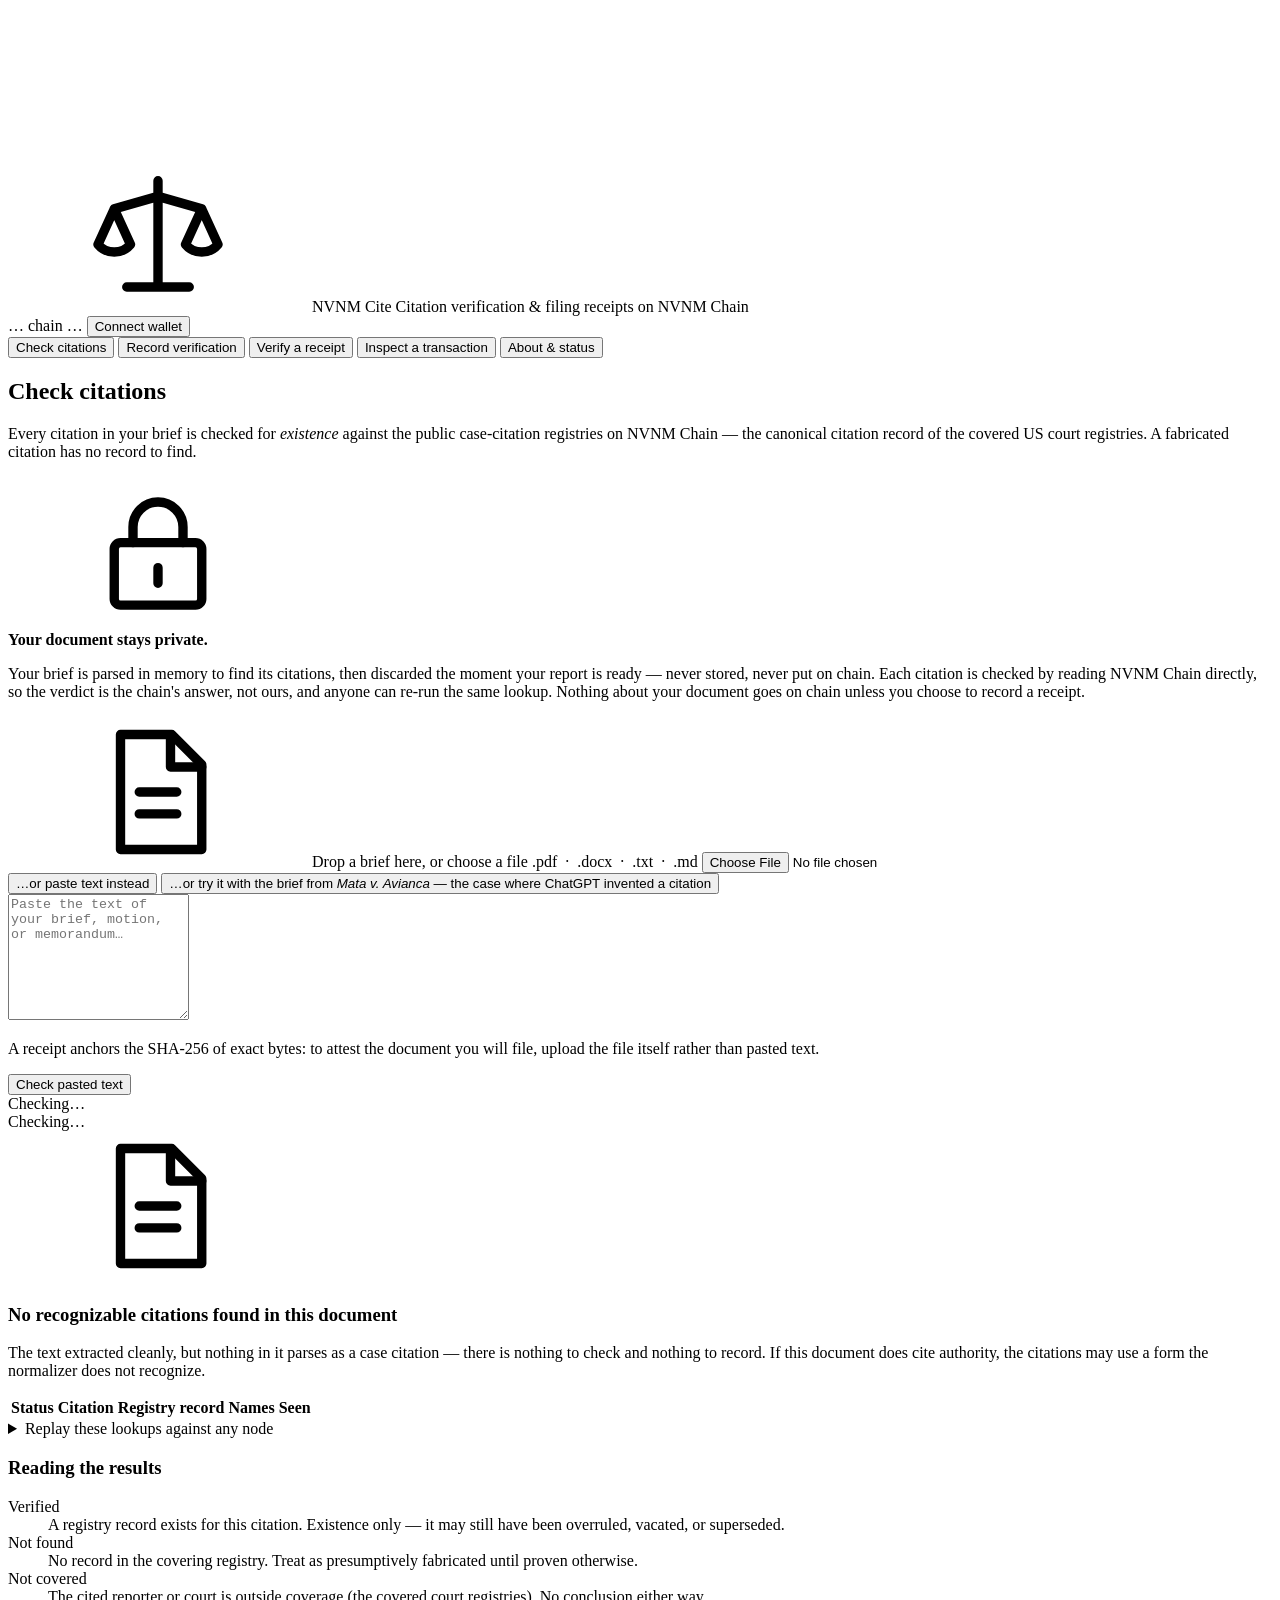
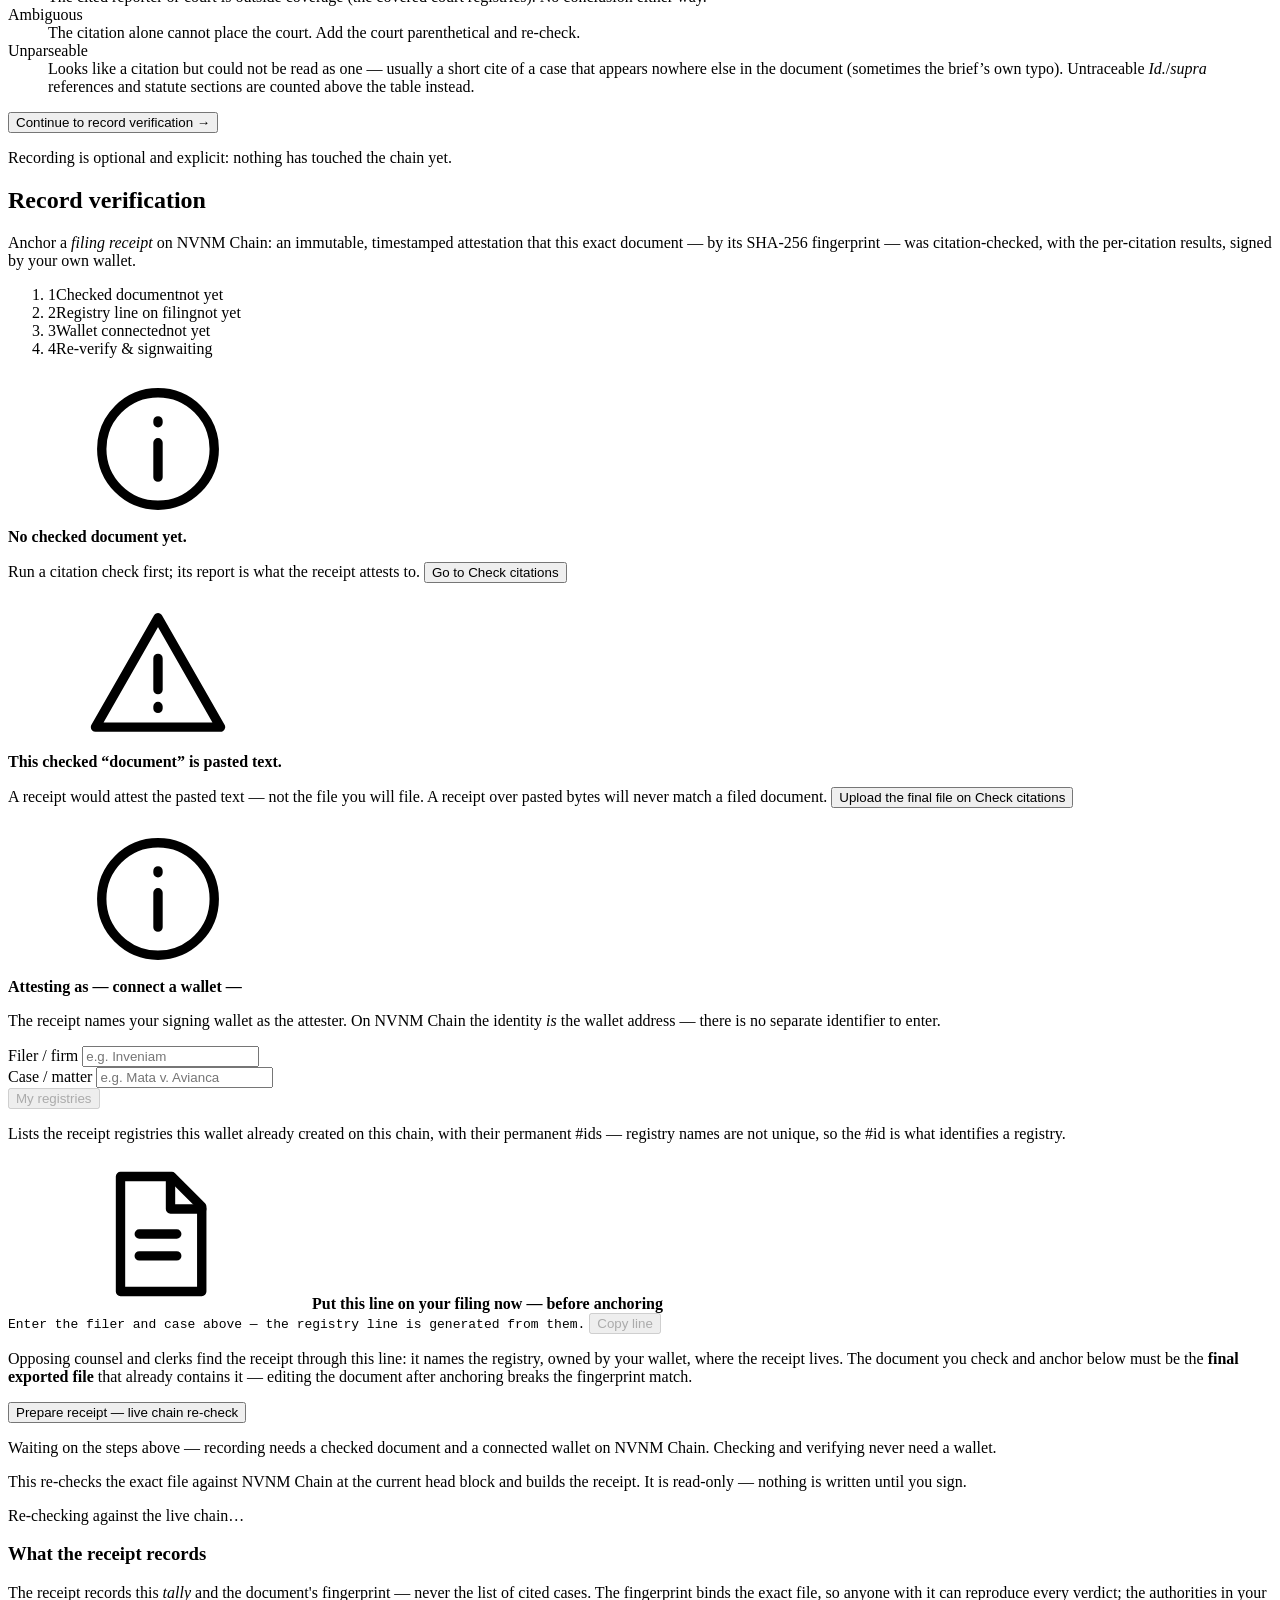
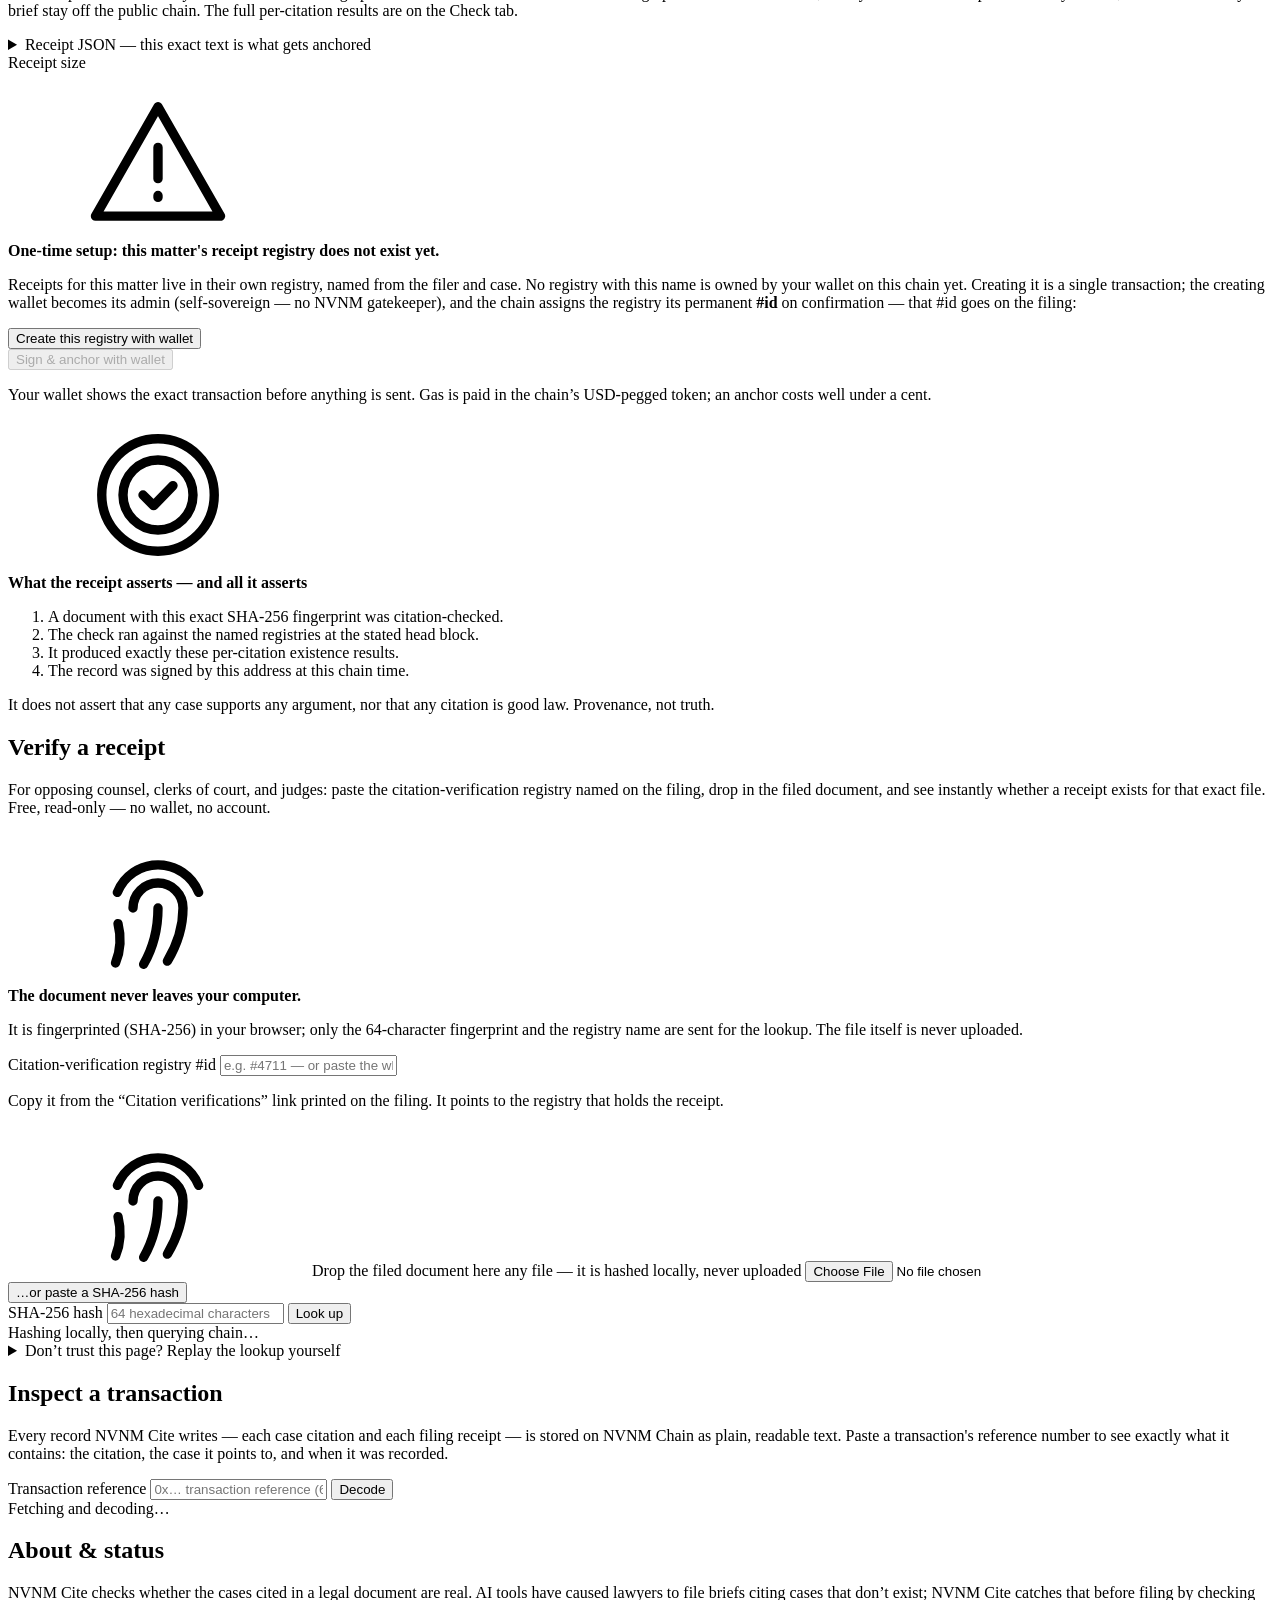
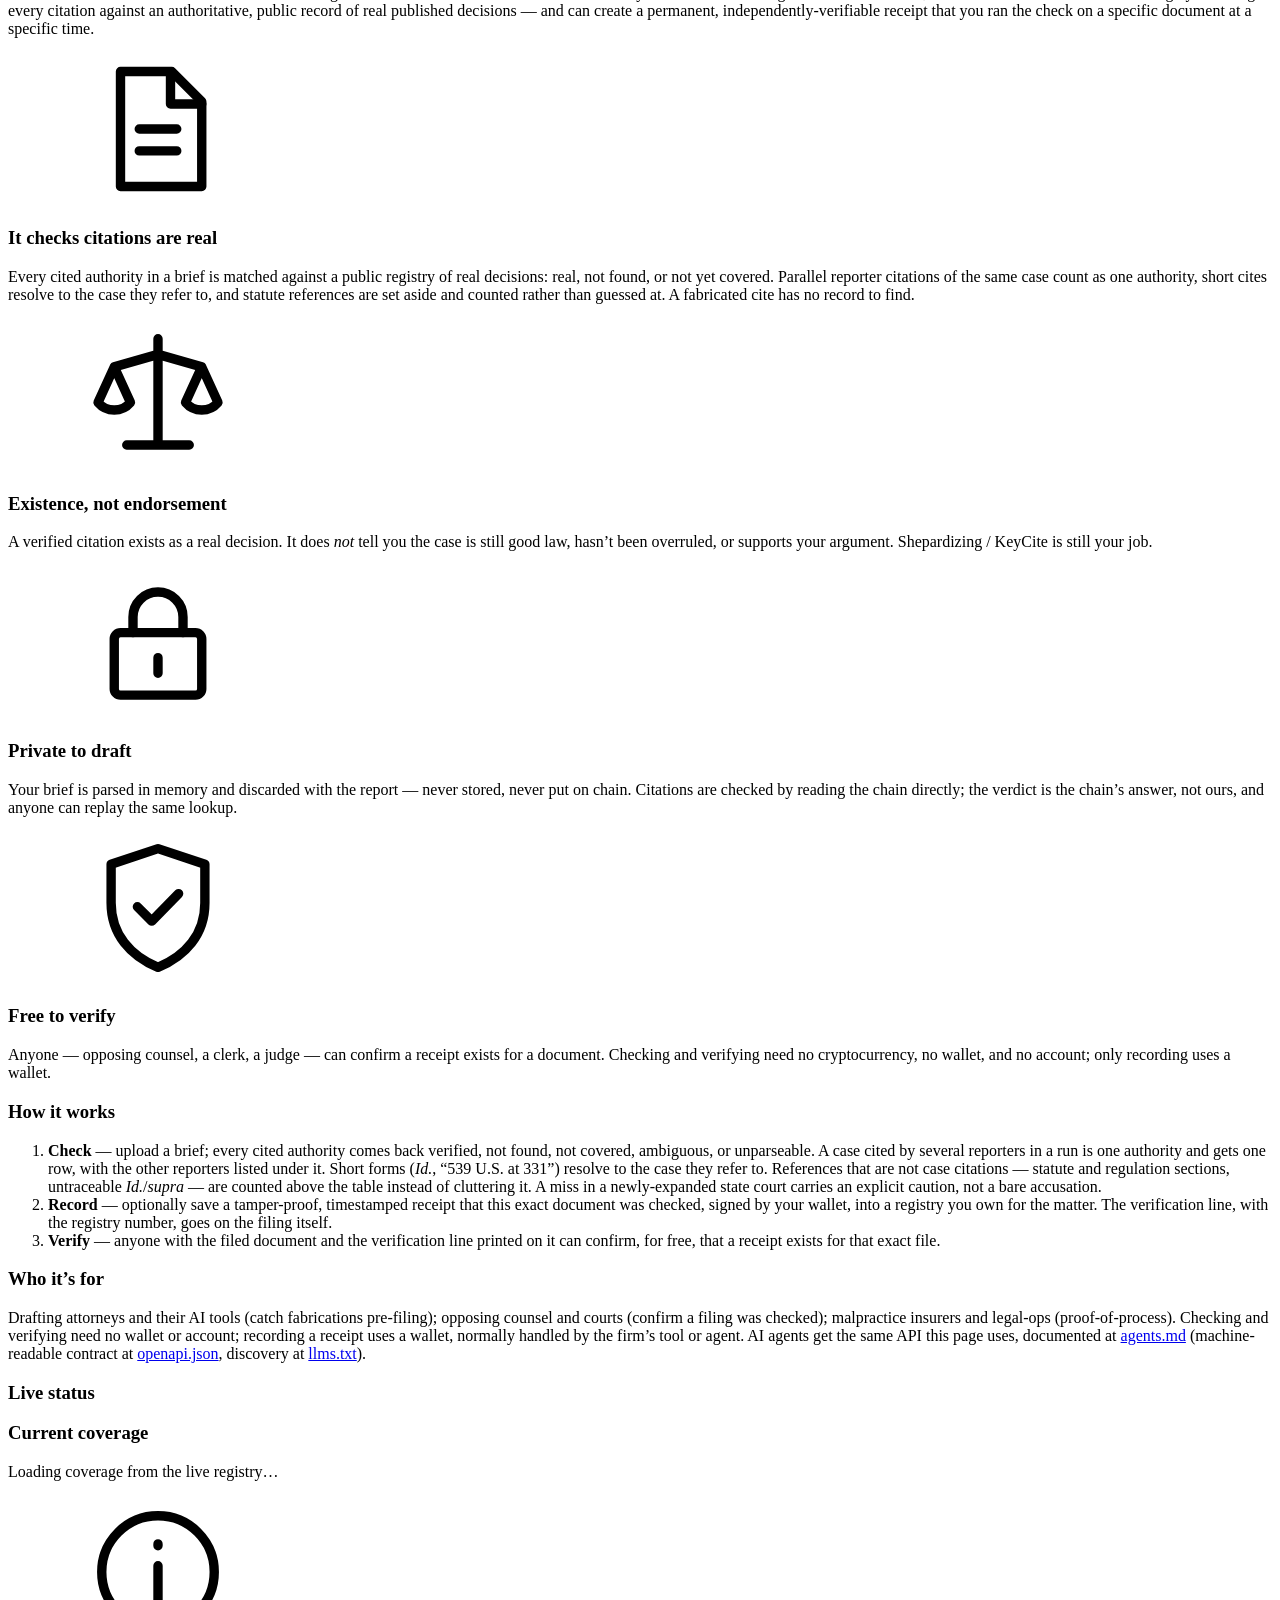
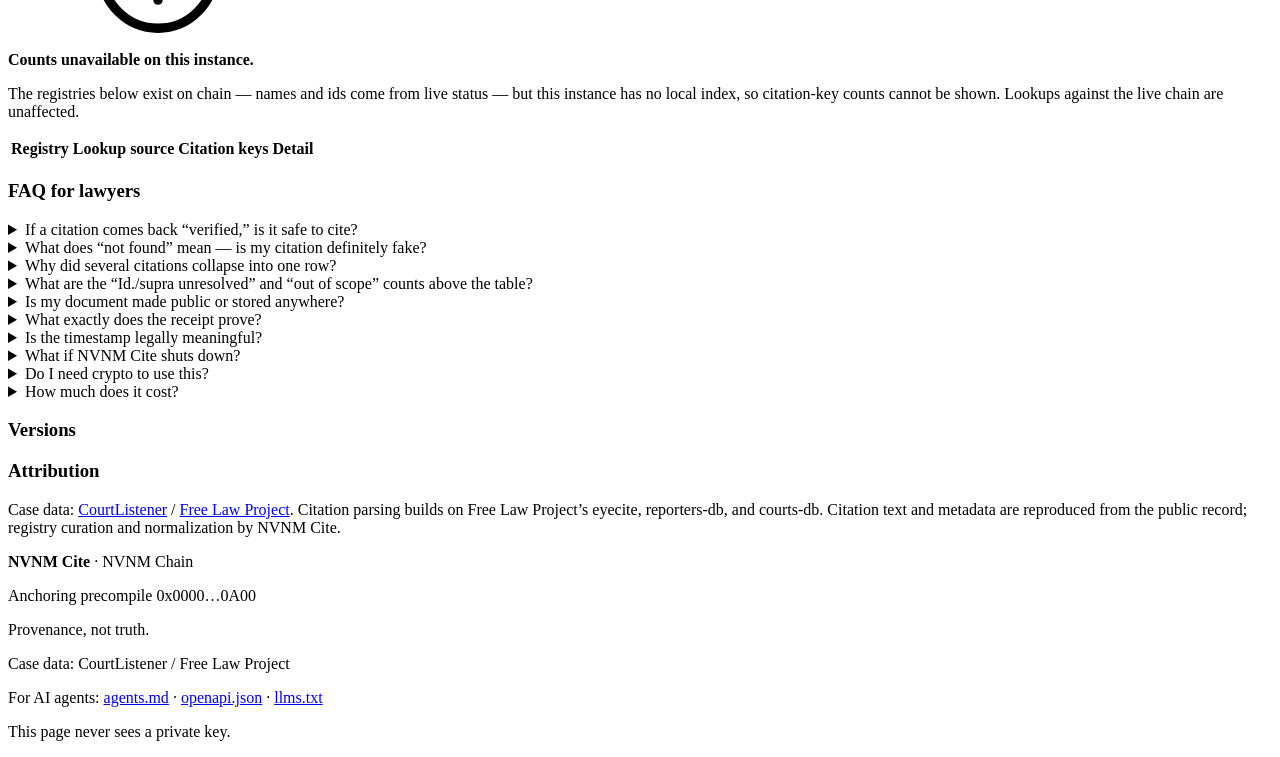
==== commit 980d4acc: "webapp: About page + copy aligned with current behavior - authority grouping, short-form resolution," ====
--- a/src/nvnm_cite/webapp/static/index.html
+++ b/src/nvnm_cite/webapp/static/index.html
@@ -60,8 +60,8 @@
     <div class="panel-head">
       <h2>Check citations</h2>
       <p class="lede">Every citation in your brief is checked for <em>existence</em> against the public
-      case-citation registries on NVNM&nbsp;Chain — <span id="coverage-scope">the canonical record of every Supreme&nbsp;Court and
-      Eleventh&nbsp;Circuit citation during the pilot</span>. A fabricated citation has no record to find.</p>
+      case-citation registries on NVNM&nbsp;Chain — <span id="coverage-scope">the canonical citation record of
+      the covered US court registries</span>. A fabricated citation has no record to find.</p>
     </div>
 
     <div class="callout callout-privacy">
@@ -138,7 +138,7 @@
           <div><dt><span class="chip chip-NOT_FOUND">Not found</span></dt><dd>No record in the covering registry. Treat as presumptively fabricated until proven otherwise.</dd></div>
           <div><dt><span class="chip chip-NOT_COVERED">Not covered</span></dt><dd>The cited reporter or court is outside coverage (<span id="legend-coverage">the covered court registries</span>). No conclusion either way.</dd></div>
           <div><dt><span class="chip chip-AMBIGUOUS_JURISDICTION">Ambiguous</span></dt><dd>The citation alone cannot place the court. Add the court parenthetical and re-check.</dd></div>
-          <div><dt><span class="chip chip-UNPARSEABLE">Unparseable</span></dt><dd>Not recognized as a citation — often an orphan short form (<em>Id.</em>, <em>supra</em>) with no resolved antecedent.</dd></div>
+          <div><dt><span class="chip chip-UNPARSEABLE">Unparseable</span></dt><dd>Looks like a citation but could not be read as one — usually a short cite of a case that appears nowhere else in the document (sometimes the brief’s own typo). Untraceable <em>Id.</em>/<em>supra</em> references and statute sections are counted above the table instead.</dd></div>
         </dl>
       </div>
       <div class="next-step">
@@ -392,8 +392,10 @@
       <div class="about-card">
         <svg class="ic" aria-hidden="true"><use href="#i-doc"></use></svg>
         <h3>It checks citations are real</h3>
-        <p>Every citation in a brief is matched against a public registry of real decisions: real, not found,
-        or not yet covered. A fabricated cite has no record to find.</p>
+        <p>Every cited authority in a brief is matched against a public registry of real decisions: real, not
+        found, or not yet covered. Parallel reporter citations of the same case count as one authority, short
+        cites resolve to the case they refer to, and statute references are set aside and counted rather than
+        guessed at. A fabricated cite has no record to find.</p>
       </div>
       <div class="about-card">
         <svg class="ic" aria-hidden="true"><use href="#i-scales"></use></svg>
@@ -418,19 +420,26 @@
 
     <h3 class="overline">How it works</h3>
     <ol class="how-steps">
-      <li><strong>Check</strong> — upload a brief; each citation comes back real, not found, not covered,
-      ambiguous, or unparseable.</li>
+      <li><strong>Check</strong> — upload a brief; every cited authority comes back verified, not found, not
+      covered, ambiguous, or unparseable. A case cited by several reporters in a run is one authority and gets
+      one row, with the other reporters listed under it. Short forms (<em>Id.</em>, “539 U.S. at 331”) resolve
+      to the case they refer to. References that are not case citations — statute and regulation sections,
+      untraceable <em>Id.</em>/<em>supra</em> — are counted above the table instead of cluttering it. A miss in
+      a newly-expanded state court carries an explicit caution, not a bare accusation.</li>
       <li><strong>Record</strong> — optionally save a tamper-proof, timestamped receipt that this exact
-      document was checked, signed by your wallet, into a registry you own for the matter.</li>
-      <li><strong>Verify</strong> — anyone with the filed document and the registry link can confirm, for free,
-      that a receipt exists for that exact file.</li>
+      document was checked, signed by your wallet, into a registry you own for the matter. The verification
+      line, with the registry number, goes on the filing itself.</li>
+      <li><strong>Verify</strong> — anyone with the filed document and the verification line printed on it can
+      confirm, for free, that a receipt exists for that exact file.</li>
     </ol>
 
     <h3 class="overline">Who it’s for</h3>
     <p class="about-who">Drafting attorneys and their AI tools (catch fabrications pre-filing); opposing counsel
     and courts (confirm a filing was checked); malpractice insurers and legal-ops (proof-of-process). Checking
     and verifying need no wallet or account; recording a receipt uses a wallet, normally handled by the firm’s
-    tool or agent.</p>
+    tool or agent. AI agents get the same API this page uses, documented at
+    <a href="/agents.md">agents.md</a> (machine-readable contract at <a href="/openapi.json">openapi.json</a>,
+    discovery at <a href="/llms.txt">llms.txt</a>).</p>
 
     <h3 class="overline">Live status</h3>
     <div id="about-status" class="kv"></div>
@@ -461,8 +470,23 @@
         <p>It’s a real, published decision. You must still confirm it’s good law and on point — verification is
         existence only.</p></details>
       <details><summary>What does “not found” mean — is my citation definitely fake?</summary>
-        <p>No record matched in a covered court. It could be fabricated, mistyped, a pin-cite rather than a
-        first-page cite, or a court not yet covered. Investigate before relying on it.</p></details>
+        <p>No record matched under that citation in the court’s registry. Before concluding it is fabricated,
+        check three things. First, the volume and page as written — typos in briefs are real (one merits brief
+        we tested cited “575 U.S.” for a case reported at 579 U.S.). Second, whether the case is recorded under
+        its parallel reporter — some Supreme Court decisions are on record under only one of the official
+        U.S. / S.&nbsp;Ct. citations, and the result says so when that may apply. Third, in newly-expanded
+        state coverage the result carries an explicit caution: citation formats there are still being proven,
+        so treat the miss as a flag to verify, never as proof of fabrication, and never delete a citation on
+        this signal alone.</p></details>
+      <details><summary>Why did several citations collapse into one row?</summary>
+        <p>Briefs cite the same case by several reporters in a run — “133 Ohio St.3d 10, 2012-Ohio-5270,
+        979 N.E.2d 1229” is one authority, not three citations. It gets one row: the strongest result
+        presents, and the other reporters stay listed under it with their own outcomes.</p></details>
+      <details><summary>What are the “Id./supra unresolved” and “out of scope” counts above the table?</summary>
+        <p>References that are not checkable case citations: <em>Id.</em> and <em>supra</em> references whose
+        antecedent could not be traced, and statute or regulation section references. The registries hold case
+        citations only, so these are counted — nothing is silently dropped — but they are not verdicts on
+        anything.</p></details>
       <details><summary>Is my document made public or stored anywhere?</summary>
         <p>No. It’s parsed in memory to find its citations and discarded immediately — never stored, never put
         on chain. Only a fingerprint (and, if you record, the check tally) can go on chain, and only when you
@@ -504,6 +528,7 @@
     <p>Anchoring precompile <span class="mono">0x0000…0A00</span></p>
     <p class="footer-ethic">Provenance, not truth.</p>
     <p>Case data: CourtListener / Free Law Project</p>
+    <p>For AI agents: <a href="/agents.md">agents.md</a> · <a href="/openapi.json">openapi.json</a> · <a href="/llms.txt">llms.txt</a></p>
     <p>This page never sees a private key.</p>
   </div>
 </footer>
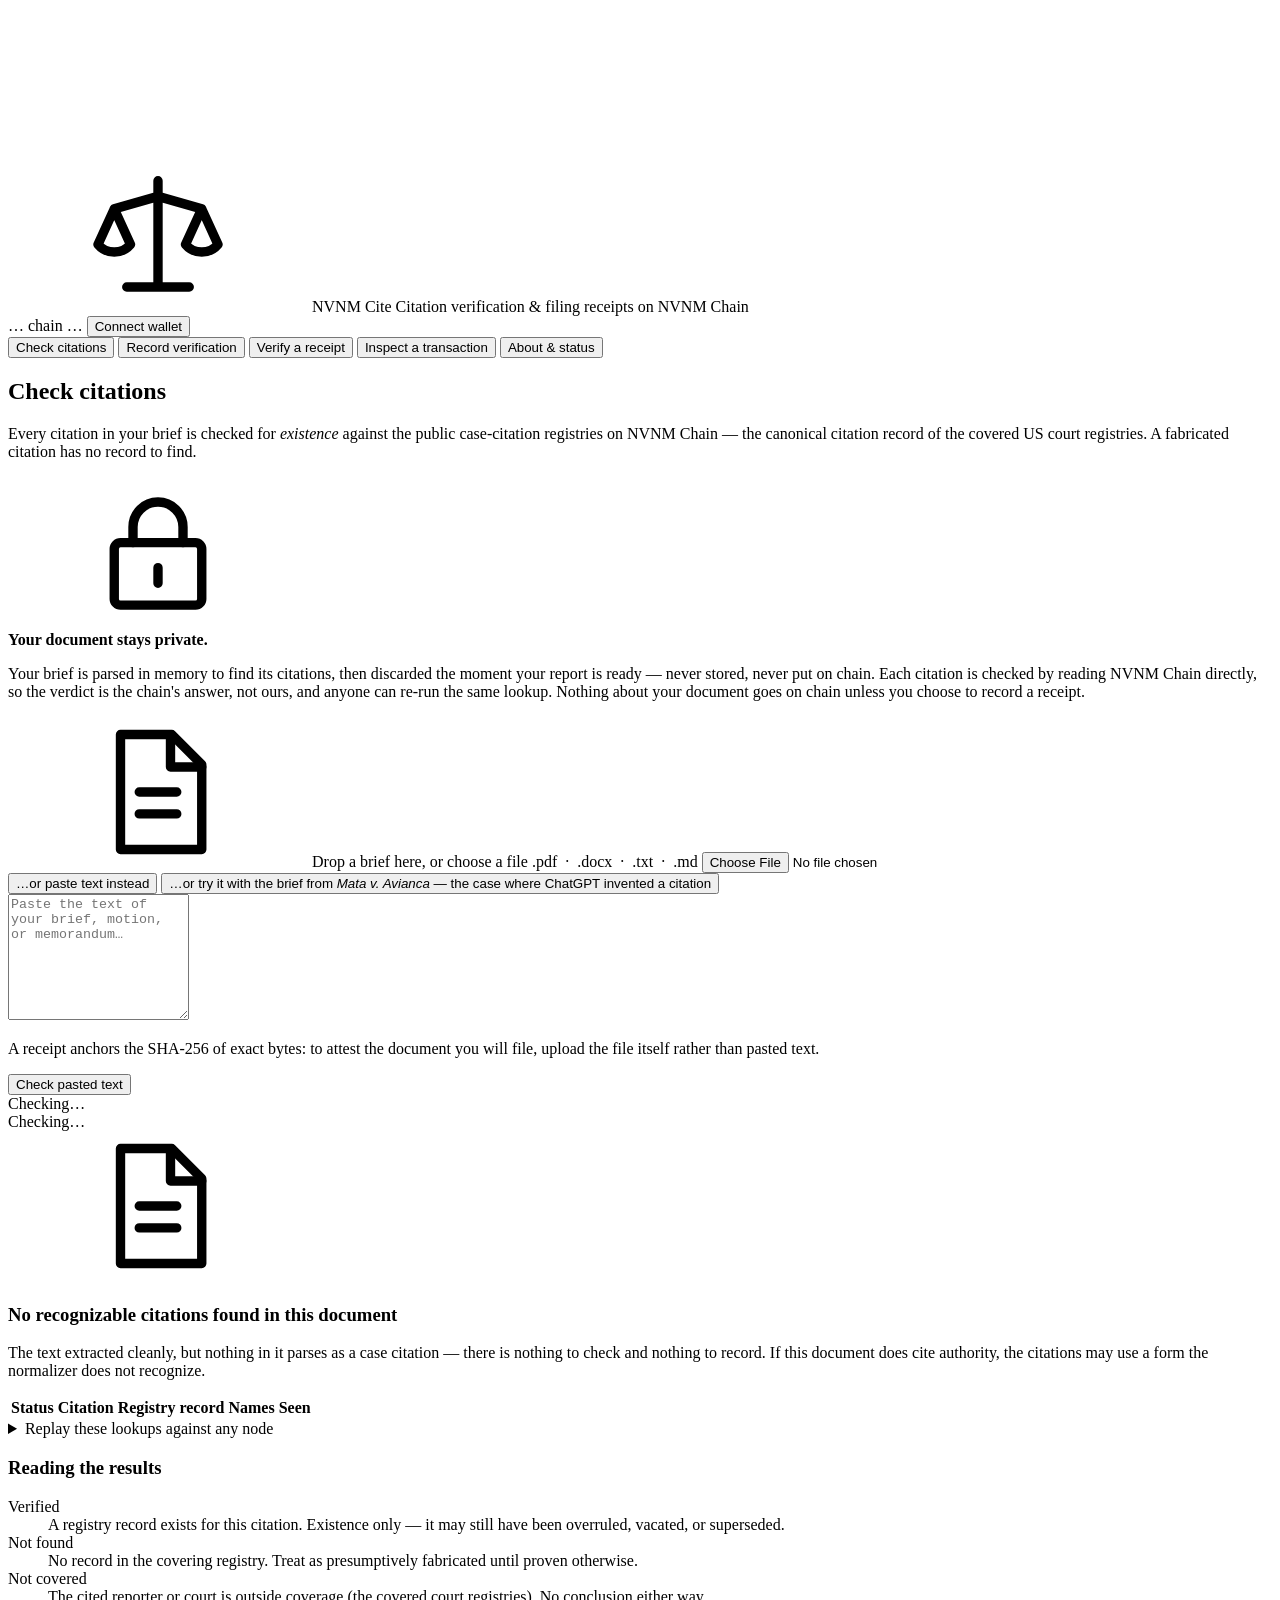
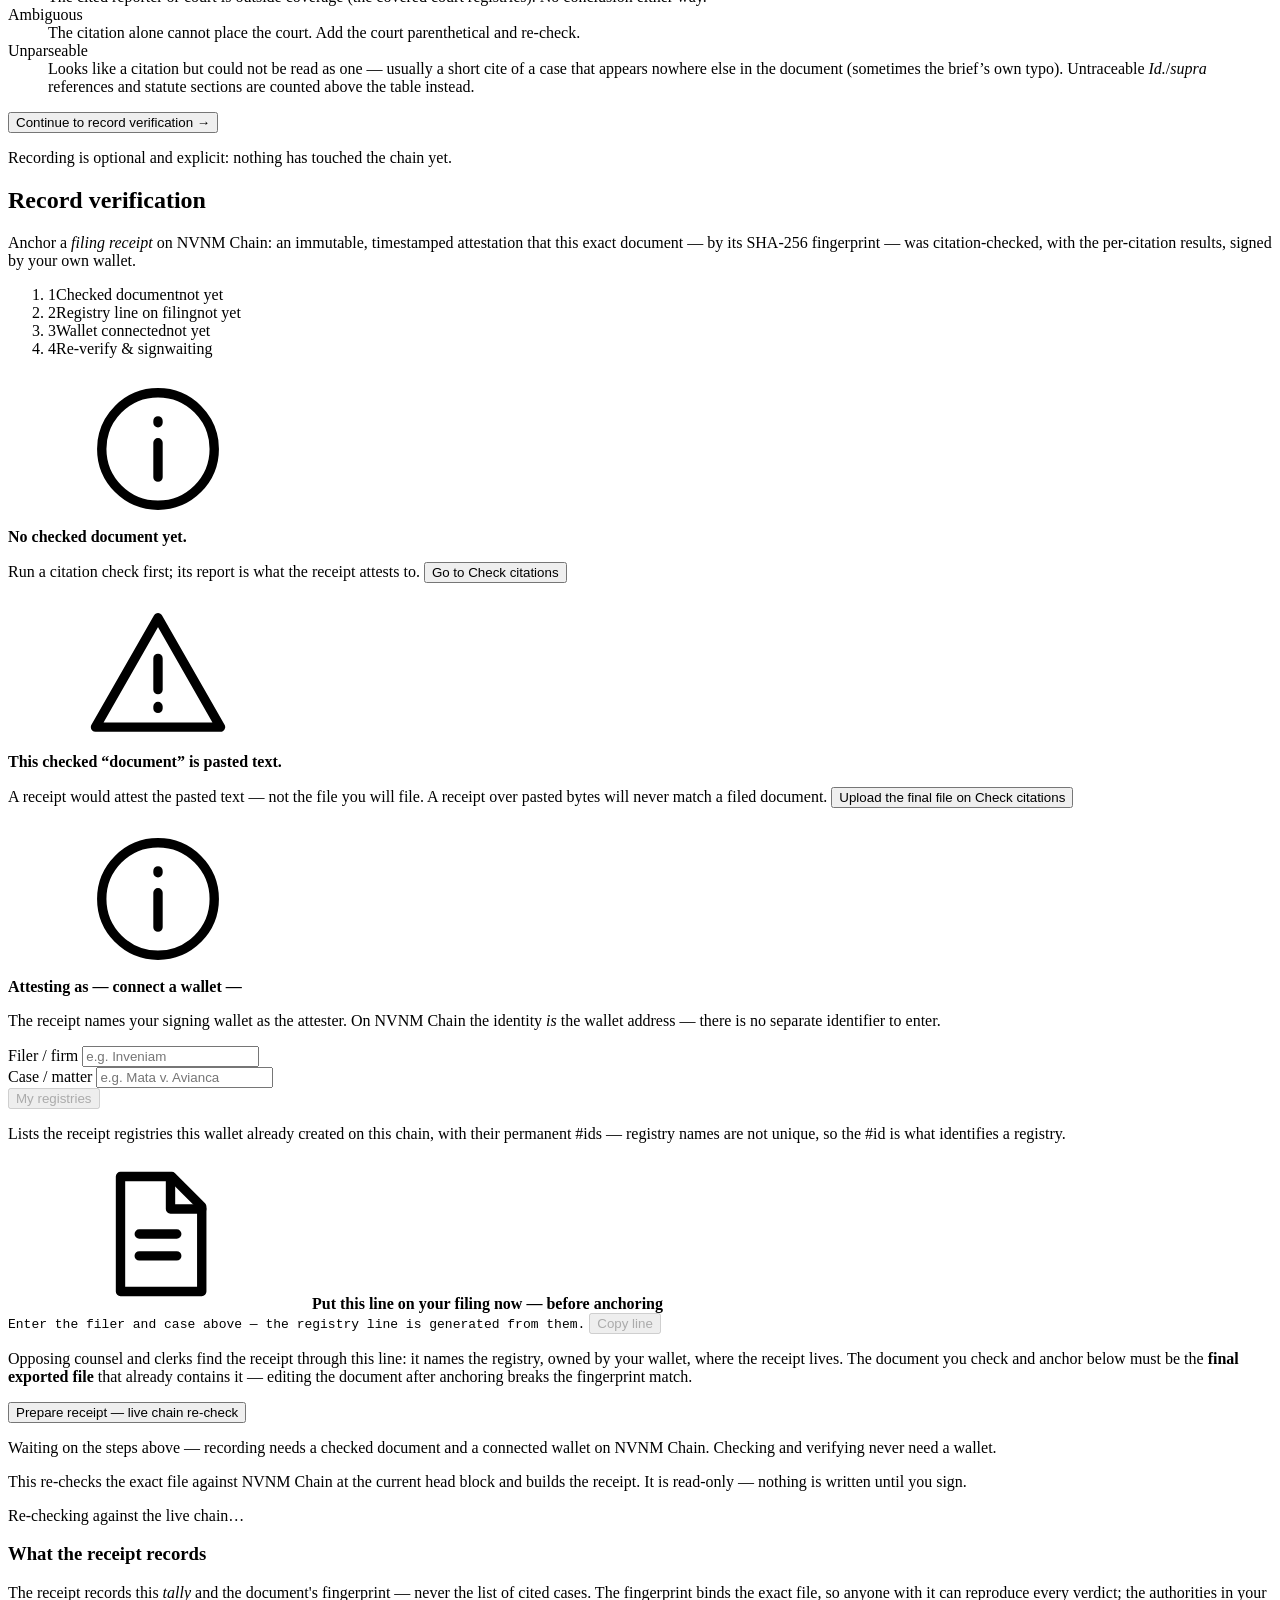
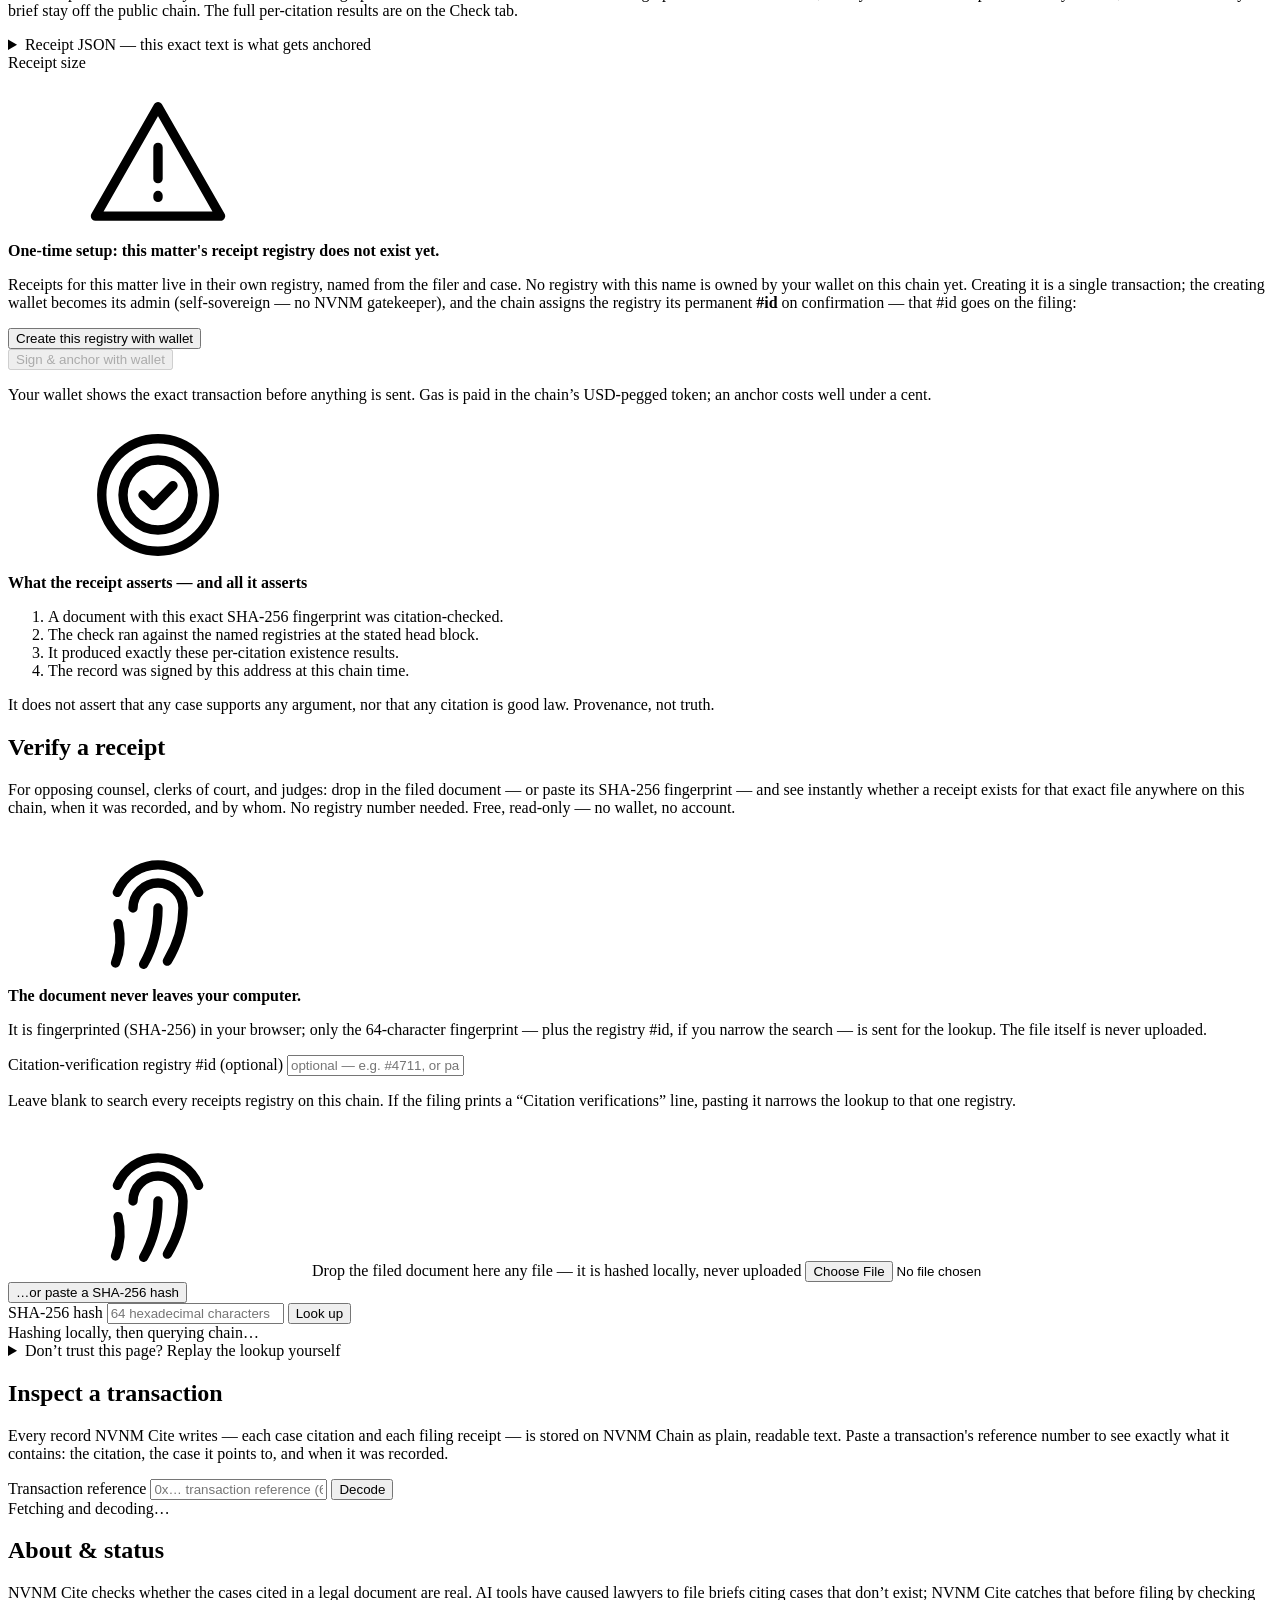
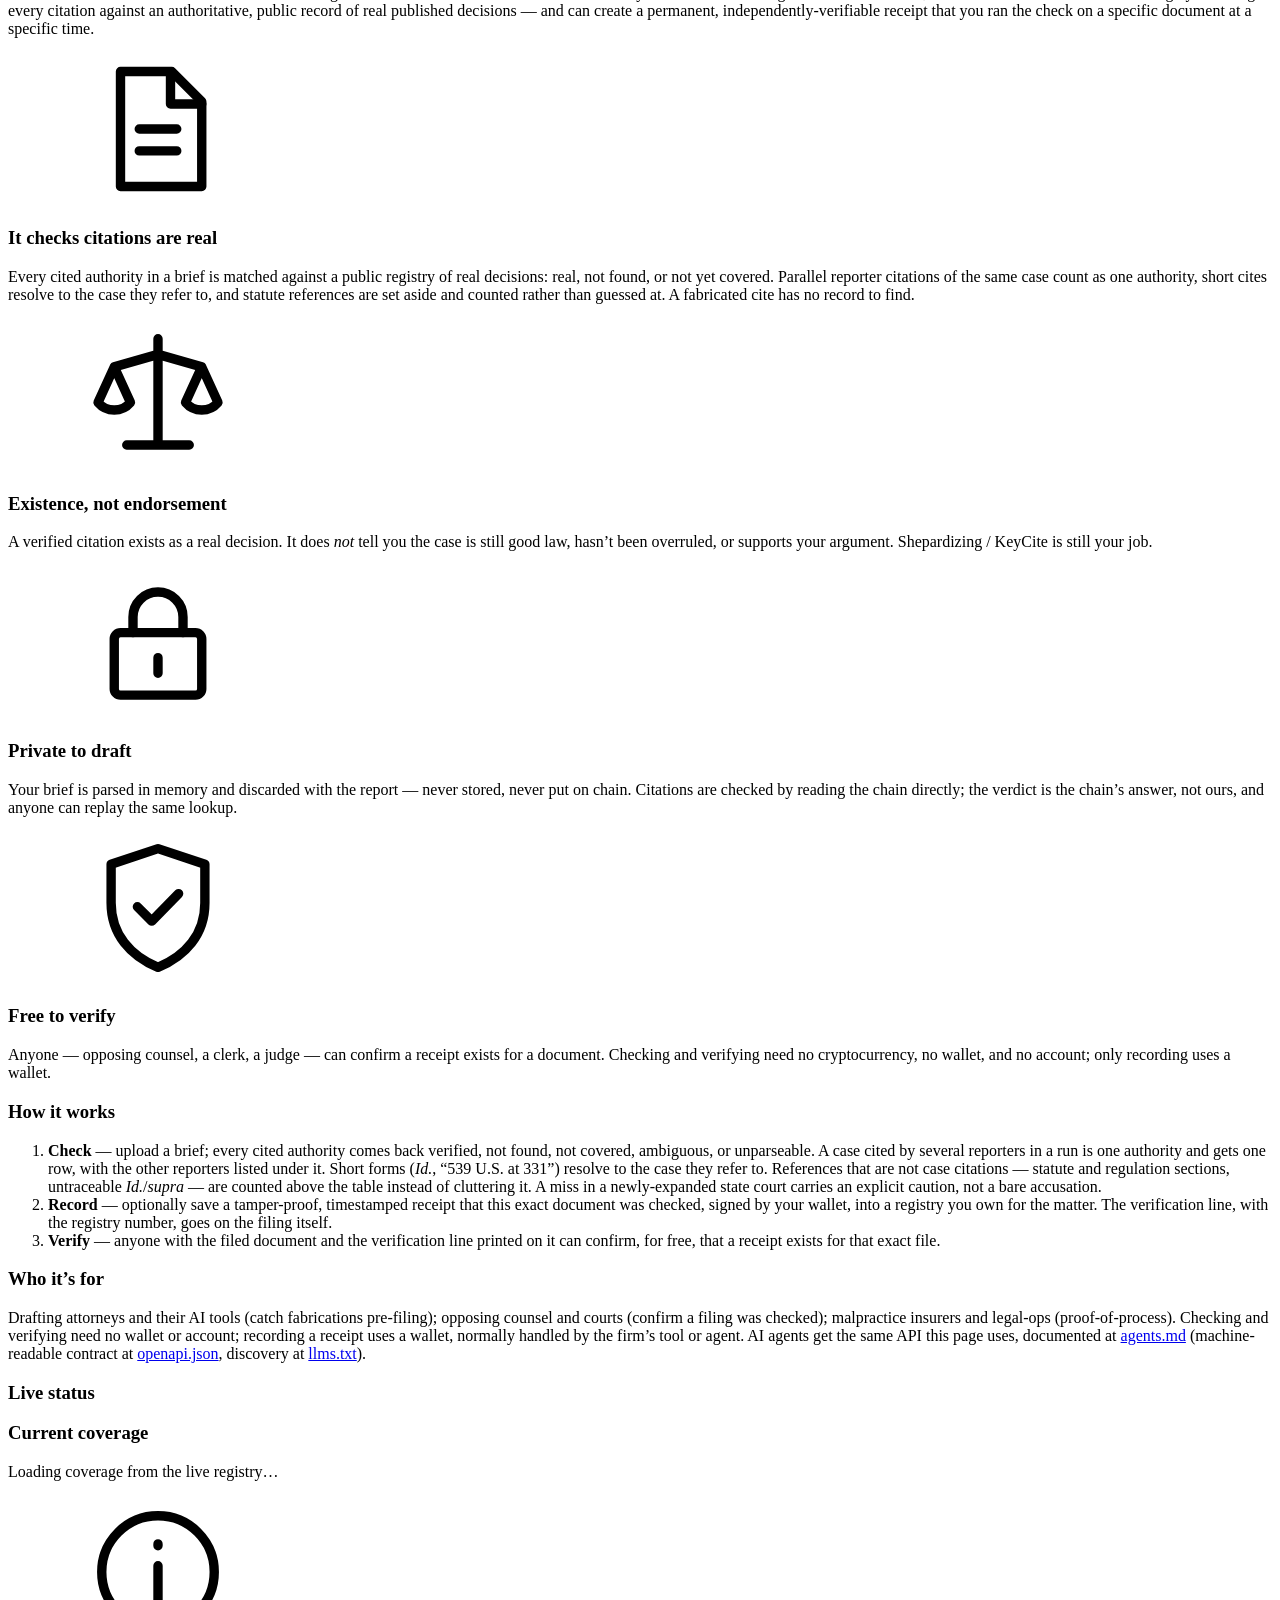
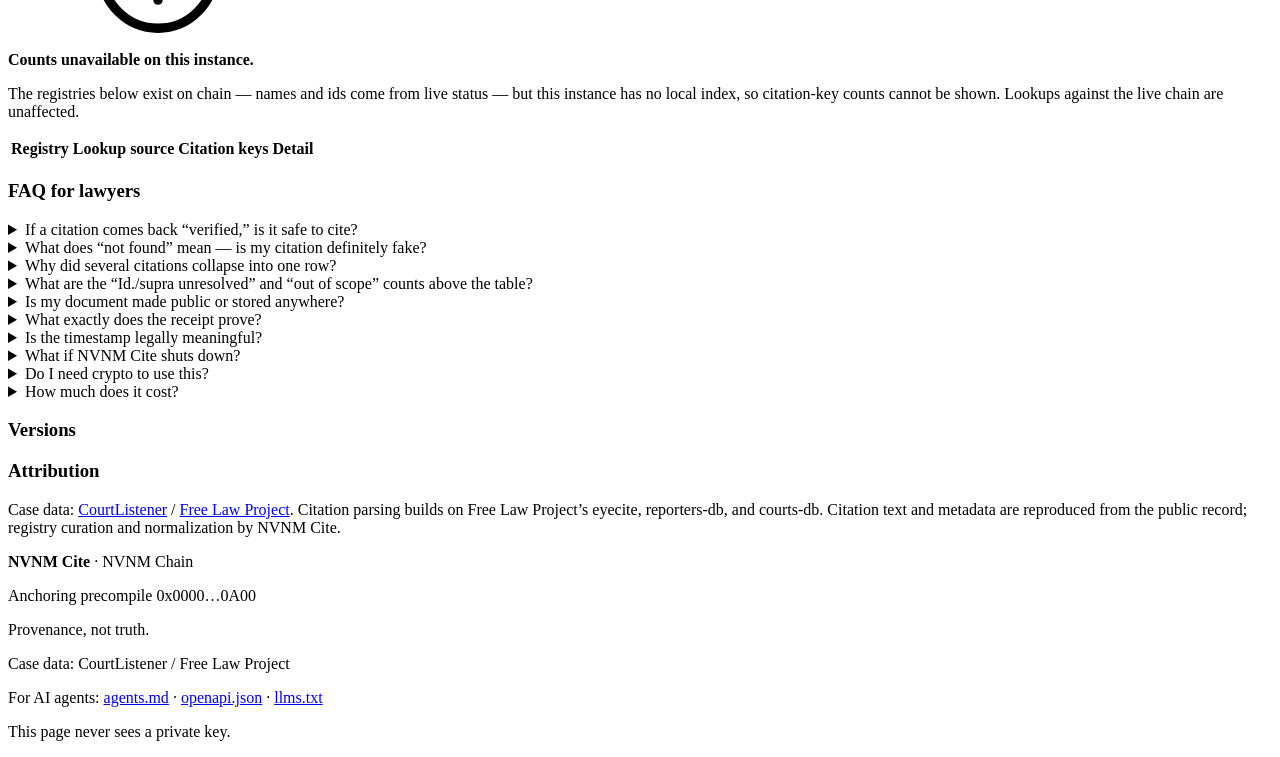
==== commit afefb492: "verify: registry-free — chain-wide receipt discovery by document hash (Albert: a verifier must never" ====
--- a/src/nvnm_cite/webapp/static/index.html
+++ b/src/nvnm_cite/webapp/static/index.html
@@ -306,25 +306,26 @@
   <section class="panel" id="panel-verify" role="tabpanel" aria-labelledby="tab-verify">
     <div class="panel-head">
       <h2>Verify a receipt</h2>
-      <p class="lede">For opposing counsel, clerks of court, and judges: paste the citation-verification
-      registry named on the filing, drop in the filed document, and see instantly whether a receipt exists
-      for that exact file. Free, read-only — no wallet, no account.</p>
+      <p class="lede">For opposing counsel, clerks of court, and judges: drop in the filed document — or paste
+      its SHA-256 fingerprint — and see instantly whether a receipt exists for that exact file anywhere on
+      this chain, when it was recorded, and by whom. No registry number needed. Free, read-only — no wallet,
+      no account.</p>
     </div>
 
     <div class="callout callout-privacy">
       <svg class="ic" aria-hidden="true"><use href="#i-fingerprint"></use></svg>
       <div>
         <strong>The document never leaves your computer.</strong>
-        <p>It is fingerprinted (SHA-256) in your browser; only the 64-character fingerprint and the
-        registry name are sent for the lookup. The file itself is never uploaded.</p>
+        <p>It is fingerprinted (SHA-256) in your browser; only the 64-character fingerprint — plus the
+        registry #id, if you narrow the search — is sent for the lookup. The file itself is never uploaded.</p>
       </div>
     </div>
 
     <div class="field-row">
-      <label for="verify-registry">Citation-verification registry #id</label>
-      <input type="text" id="verify-registry" class="mono" maxlength="120" placeholder="e.g. #4711 — or paste the whole verification line from the filing" spellcheck="false">
-      <p class="hint">Copy it from the “Citation verifications” link printed on the filing. It points to the
-      registry that holds the receipt.</p>
+      <label for="verify-registry">Citation-verification registry #id (optional)</label>
+      <input type="text" id="verify-registry" class="mono" maxlength="120" placeholder="optional — e.g. #4711, or paste the verification line from the filing" spellcheck="false">
+      <p class="hint">Leave blank to search every receipts registry on this chain. If the filing prints a
+      “Citation verifications” line, pasting it narrows the lookup to that one registry.</p>
     </div>
 
     <div class="dropzone" id="verify-drop" role="button" tabindex="0" aria-label="Drop a document or press Enter to choose a file">
